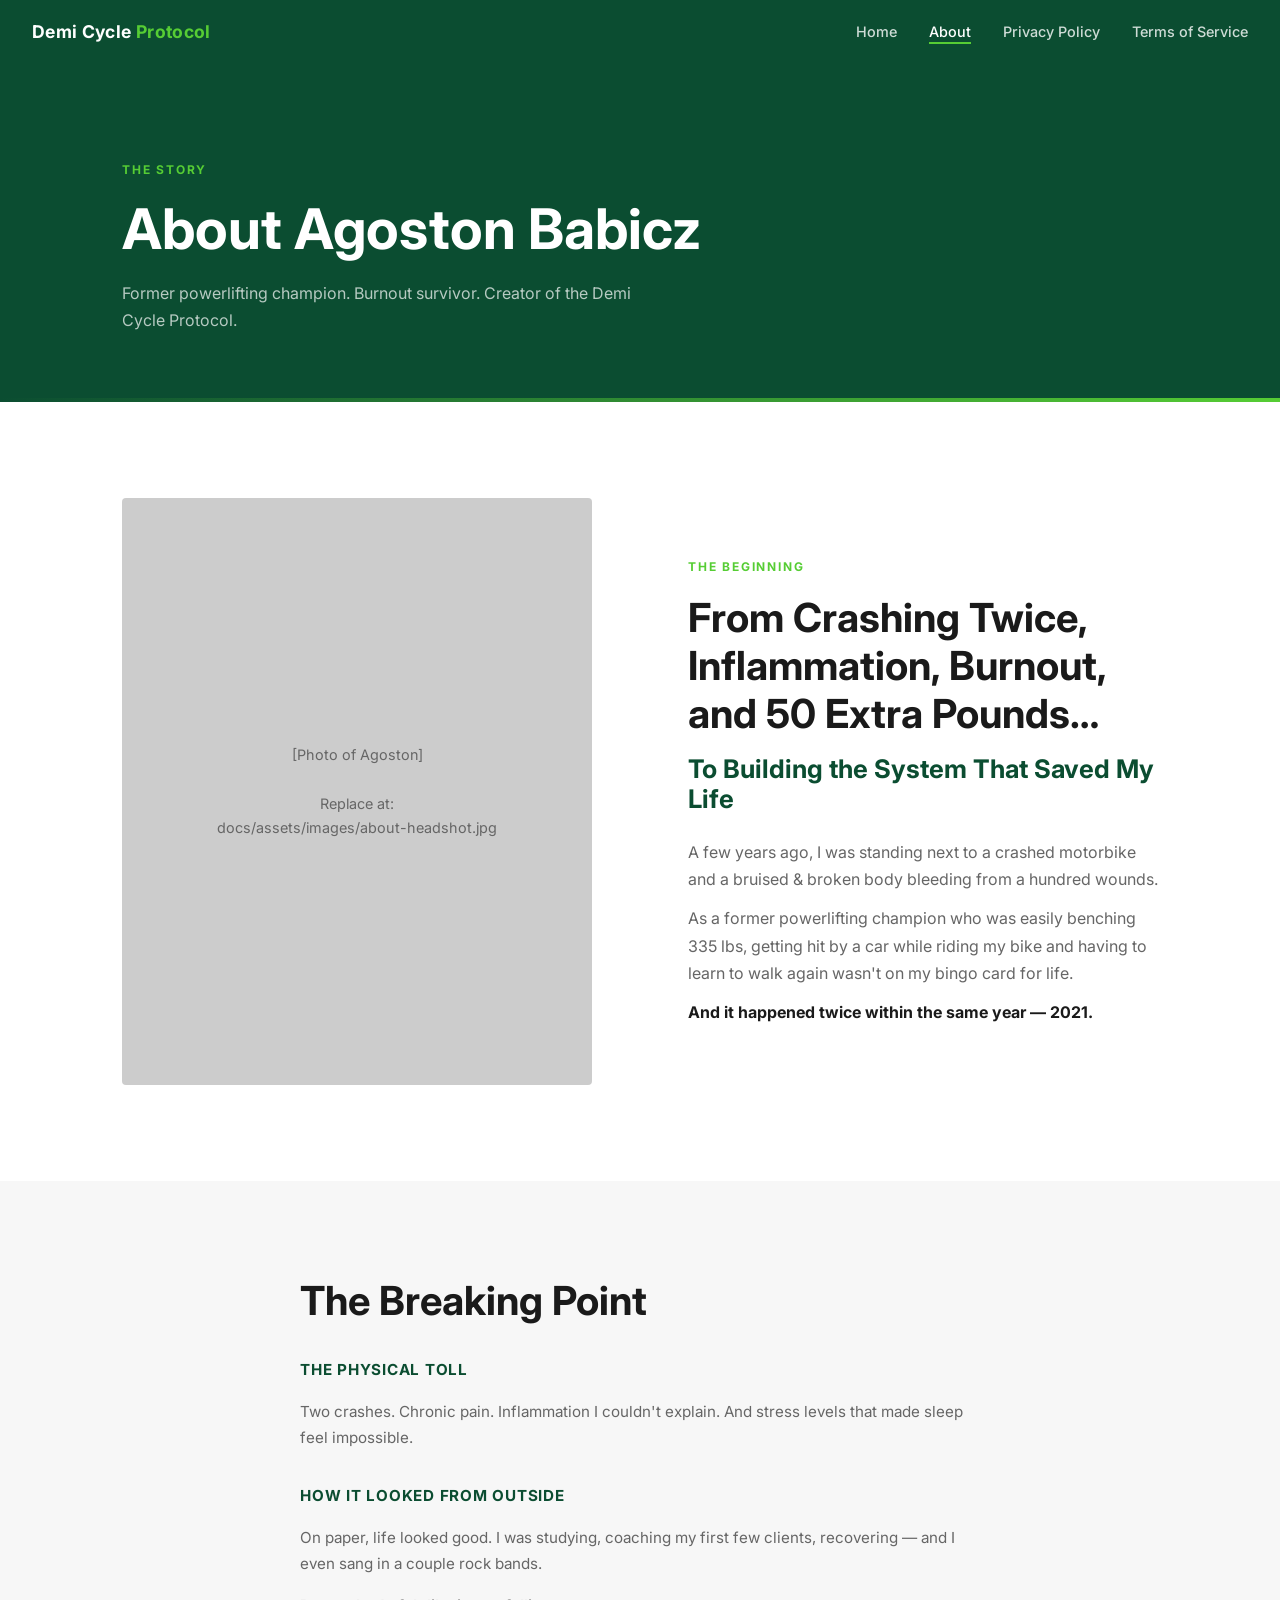
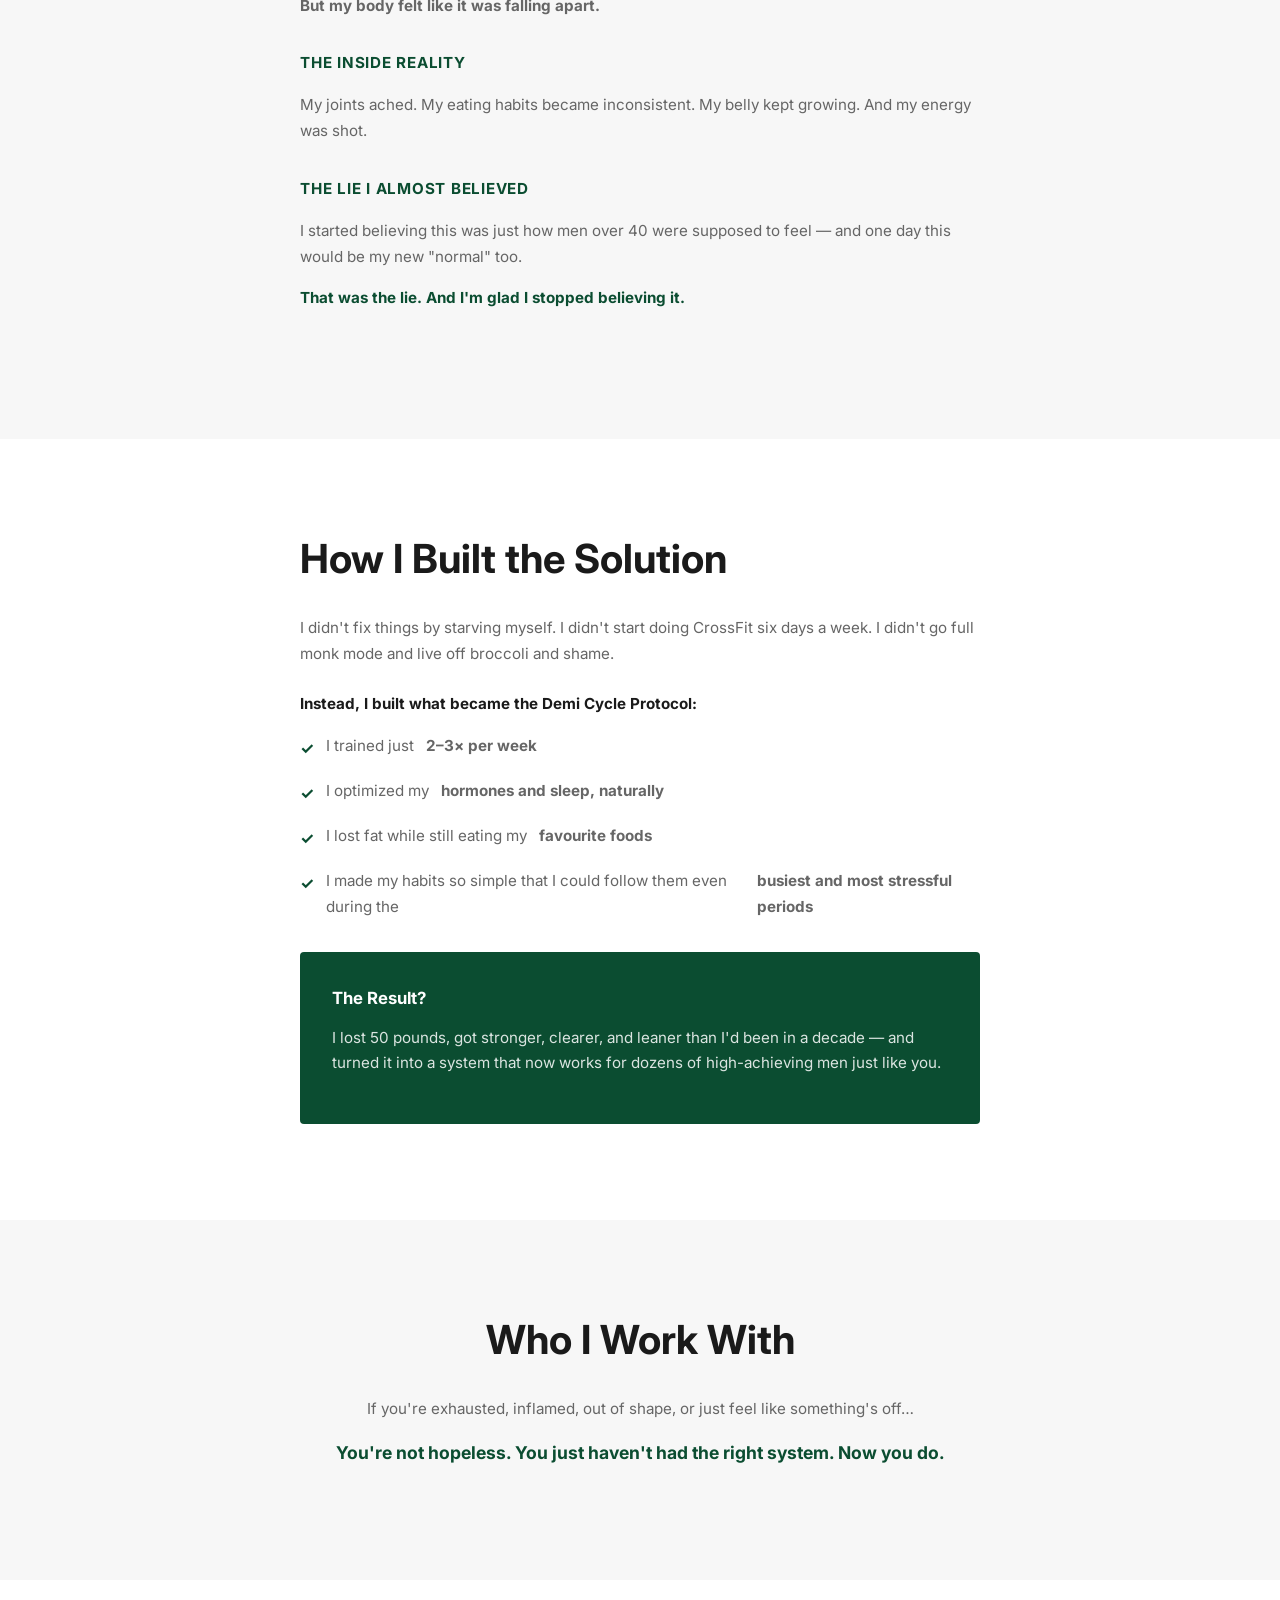
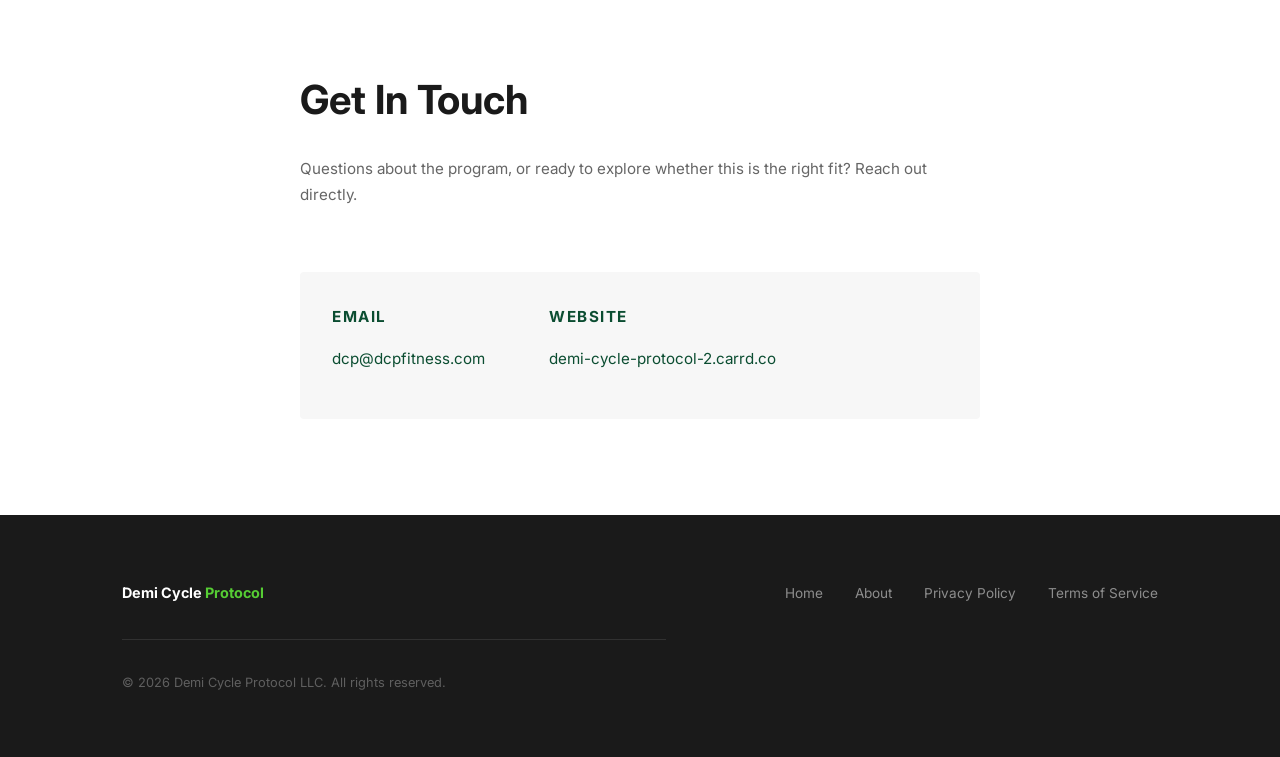
==== docs/about.html @ b1624ef6 "Initial commit: DCP website - 4 pages, assets, two-tone minimalist design - index.html: Full landing" ====
<!DOCTYPE html>
<html lang="en">
<head>
  <meta charset="UTF-8">
  <meta name="viewport" content="width=device-width, initial-scale=1.0">
  <title>About — Demi Cycle Protocol</title>
  <meta name="description" content="Learn about Agoston Babicz and how the Demi Cycle Protocol was built from personal struggle, real transformation, and decades of coaching high-achieving men.">
  <link rel="preconnect" href="https://fonts.googleapis.com">
  <link href="https://fonts.googleapis.com/css2?family=Inter:wght@400;500;600;700;800&display=swap" rel="stylesheet">
  <link rel="stylesheet" href="css/style.css">
</head>
<body>

  <!-- Navigation -->
  <nav class="nav">
    <a href="index.html" class="nav__logo">Demi Cycle <span>Protocol</span></a>
    <ul class="nav__links">
      <li><a href="index.html">Home</a></li>
      <li><a href="about.html" class="active">About</a></li>
      <li><a href="privacy.html">Privacy Policy</a></li>
      <li><a href="terms.html">Terms of Service</a></li>
    </ul>
    <button class="nav__mobile-toggle" aria-label="Menu">☰</button>
  </nav>

  <!-- Page Header -->
  <div class="page-header">
    <div class="container">
      <p class="section-label" style="color: var(--green-bright);">The Story</p>
      <h1>About Agoston Babicz</h1>
      <p>Former powerlifting champion. Burnout survivor. Creator of the Demi Cycle Protocol.</p>
    </div>
  </div>

  <div class="divider-green-dark"></div>

  <!-- Hero Split -->
  <section class="section">
    <div class="container">
      <div class="about-hero">
        <div class="about-hero__image">
          <!-- TODO: Replace with actual headshot of Agoston Babicz -->
          <p style="text-align:center; padding: 2rem;">[Photo of Agoston]<br><br>Replace at:<br>docs/assets/images/about-headshot.jpg</p>
        </div>
        <div>
          <p class="section-label">The Beginning</p>
          <h2>From Crashing Twice, Inflammation, Burnout, and 50 Extra Pounds…</h2>
          <h3 style="color: var(--green-deep); margin-top: 1rem;">To Building the System That Saved My Life</h3>
          <p style="margin-top: 1.5rem;">A few years ago, I was standing next to a crashed motorbike and a bruised & broken body bleeding from a hundred wounds.</p>
          <p style="margin-top: 0.75rem;">As a former powerlifting champion who was easily benching 335 lbs, getting hit by a car while riding my bike and having to learn to walk again wasn't on my bingo card for life.</p>
          <p style="margin-top: 0.75rem; font-weight: 700; color: var(--text);"><strong>And it happened twice within the same year — 2021.</strong></p>
        </div>
      </div>
    </div>
  </section>

  <!-- The Struggle -->
  <section class="section section--light">
    <div class="container">
      <div class="story-section">
        <h2>The Breaking Point</h2>

        <div class="story-block">
          <p class="story-block__title">The Physical Toll</p>
          <p>Two crashes. Chronic pain. Inflammation I couldn't explain. And stress levels that made sleep feel impossible.</p>
        </div>

        <div class="story-block">
          <p class="story-block__title">How It Looked From Outside</p>
          <p>On paper, life looked good. I was studying, coaching my first few clients, recovering — and I even sang in a couple rock bands.</p>
          <p style="margin-top: 0.5rem;"><strong>But my body felt like it was falling apart.</strong></p>
        </div>

        <div class="story-block">
          <p class="story-block__title">The Inside Reality</p>
          <p>My joints ached. My eating habits became inconsistent. My belly kept growing. And my energy was shot.</p>
        </div>

        <div class="story-block">
          <p class="story-block__title">The Lie I Almost Believed</p>
          <p>I started believing this was just how men over 40 were supposed to feel — and one day this would be my new "normal" too.</p>
          <p style="margin-top: 0.5rem; color: var(--green-deep); font-weight: 700;"><strong>That was the lie. And I'm glad I stopped believing it.</strong></p>
        </div>
      </div>
    </div>
  </section>

  <!-- The Protocol -->
  <section class="section">
    <div class="container">
      <div class="story-section">
        <h2>How I Built the Solution</h2>
        <p>I didn't fix things by starving myself. I didn't start doing CrossFit six days a week. I didn't go full monk mode and live off broccoli and shame.</p>
        <p style="margin-top: 1.5rem; font-weight: 700; color: var(--text);"><strong>Instead, I built what became the Demi Cycle Protocol:</strong></p>
        <ul class="check-list" style="margin-top: 1rem; margin-bottom: 2rem;">
          <li><span class="check">✓</span> I trained just <strong>2–3× per week</strong></li>
          <li><span class="check">✓</span> I optimized my <strong>hormones and sleep, naturally</strong></li>
          <li><span class="check">✓</span> I lost fat while still eating my <strong>favourite foods</strong></li>
          <li><span class="check">✓</span> I made my habits so simple that I could follow them even during the <strong>busiest and most stressful periods</strong></li>
        </ul>

        <div style="padding: 2rem; background: var(--green-deep); border-radius: 4px; color: white;">
          <p style="font-size: 1.05rem; font-weight: 700; color: white; margin-bottom: 0.75rem;">The Result?</p>
          <p style="color: rgba(255,255,255,0.85);">I lost 50 pounds, got stronger, clearer, and leaner than I'd been in a decade — and turned it into a system that now works for dozens of high-achieving men just like you.</p>
        </div>
      </div>
    </div>
  </section>

  <!-- Who I Work With -->
  <section class="section section--light">
    <div class="container">
      <div class="story-section text-center">
        <h2>Who I Work With</h2>
        <p style="margin-top: 1rem; max-width: 55ch; margin-left: auto; margin-right: auto;">If you're exhausted, inflamed, out of shape, or just feel like something's off…</p>
        <p style="margin-top: 1rem; font-size: 1.1rem; font-weight: 700; color: var(--green-deep); max-width: none;">You're not hopeless. You just haven't had the right system. Now you do.</p>
      </div>
    </div>
  </section>

  <!-- Contact -->
  <section class="section">
    <div class="container">
      <div class="story-section">
        <h2>Get In Touch</h2>
        <p>Questions about the program, or ready to explore whether this is the right fit? Reach out directly.</p>
        <div class="contact-strip">
          <div class="contact-strip__item">
            <p class="contact-strip__label">Email</p>
            <p class="contact-strip__value"><a href="mailto:dcp@dcpfitness.com">dcp@dcpfitness.com</a></p>
          </div>
          <div class="contact-strip__item">
            <p class="contact-strip__label">Website</p>
            <p class="contact-strip__value"><a href="https://demi-cycle-protocol-2.carrd.co">demi-cycle-protocol-2.carrd.co</a></p>
          </div>
        </div>
      </div>
    </div>
  </section>

  <!-- Footer -->
  <footer class="footer">
    <div class="container">
      <div class="footer__inner">
        <p class="footer__brand">Demi Cycle <span>Protocol</span></p>
        <ul class="footer__links">
          <li><a href="index.html">Home</a></li>
          <li><a href="about.html">About</a></li>
          <li><a href="privacy.html">Privacy Policy</a></li>
          <li><a href="terms.html">Terms of Service</a></li>
        </ul>
      </div>
      <p class="footer__copy">&copy; 2026 Demi Cycle Protocol LLC. All rights reserved.</p>
    </div>
  </footer>

</body>
</html>
---- docs/css/style.css ----
/* ============================================
   DCP Website — Two-Tone Minimalist Stylesheet
   ============================================ */

/* --- Reset & Base --- */
*, *::before, *::after {
  box-sizing: border-box;
  margin: 0;
  padding: 0;
}

:root {
  /* Two-tone palette */
  --green-deep:   #0B4D31;
  --green-bright: #56CD34;
  --green-light:  #e8f5e9;
  --black:        #0F0F0F;
  --dark:         #1A1A1A;
  --white:        #FFFFFF;
  --off-white:    #F7F7F7;
  --gray-100:     #F0F0F0;
  --gray-300:     #CCCCCC;
  --gray-500:     #888888;
  --gray-700:     #444444;
  --text:         #1A1A1A;
  --text-muted:   #666666;

  /* Spacing */
  --space-xs:  0.5rem;
  --space-sm:  1rem;
  --space-md:  2rem;
  --space-lg:  4rem;
  --space-xl:  6rem;

  /* Typography */
  --font-heading: 'Inter', -apple-system, BlinkMacSystemFont, sans-serif;
  --font-body:   'Inter', -apple-system, BlinkMacSystemFont, sans-serif;
  --line-height: 1.7;
}

html {
  scroll-behavior: smooth;
  font-size: 16px;
}

body {
  font-family: var(--font-body);
  line-height: var(--line-height);
  color: var(--text);
  background-color: var(--white);
  -webkit-font-smoothing: antialiased;
}

img {
  max-width: 100%;
  display: block;
}

/* --- Navigation --- */
.nav {
  position: sticky;
  top: 0;
  z-index: 100;
  background: var(--green-deep);
  padding: 0 var(--space-md);
  display: flex;
  align-items: center;
  justify-content: space-between;
  height: 64px;
}

.nav__logo {
  color: var(--white);
  font-size: 1.1rem;
  font-weight: 700;
  letter-spacing: 0.02em;
  text-decoration: none;
}

.nav__logo span {
  color: var(--green-bright);
}

.nav__links {
  display: flex;
  gap: var(--space-md);
  list-style: none;
}

.nav__links a {
  color: rgba(255,255,255,0.8);
  text-decoration: none;
  font-size: 0.9rem;
  font-weight: 500;
  transition: color 0.2s;
}

.nav__links a:hover,
.nav__links a.active {
  color: var(--white);
}

.nav__links a.active {
  border-bottom: 2px solid var(--green-bright);
  padding-bottom: 2px;
}

.nav__mobile-toggle {
  display: none;
  background: none;
  border: none;
  color: white;
  font-size: 1.5rem;
  cursor: pointer;
}

/* --- Typography --- */
h1, h2, h3, h4 {
  font-family: var(--font-heading);
  line-height: 1.2;
  font-weight: 700;
}

h1 { font-size: clamp(2rem, 5vw, 3.5rem); }
h2 { font-size: clamp(1.6rem, 4vw, 2.5rem); }
h3 { font-size: clamp(1.2rem, 3vw, 1.6rem); }
h4 { font-size: 1.1rem; }

p {
  color: var(--text-muted);
  max-width: 68ch;
}

.section-label {
  font-size: 0.75rem;
  font-weight: 700;
  letter-spacing: 0.15em;
  text-transform: uppercase;
  color: var(--green-bright);
  margin-bottom: var(--space-sm);
}

/* --- Layout --- */
.container {
  max-width: 1100px;
  margin: 0 auto;
  padding: 0 var(--space-md);
}

.section {
  padding: var(--space-xl) 0;
}

.section--dark {
  background: var(--dark);
  color: var(--white);
}

.section--dark h1,
.section--dark h2,
.section--dark h3,
.section--dark h4 {
  color: var(--white);
}

.section--dark p {
  color: rgba(255,255,255,0.7);
}

.section--green {
  background: var(--green-deep);
  color: var(--white);
}

.section--green h1,
.section--green h2,
.section--green h3,
.section--green h4 {
  color: var(--white);
}

.section--green p {
  color: rgba(255,255,255,0.8);
}

.section--light {
  background: var(--off-white);
}

/* --- Hero --- */
.hero {
  min-height: calc(100vh - 64px);
  display: flex;
  align-items: center;
  background: var(--green-deep);
  color: var(--white);
  position: relative;
  overflow: hidden;
}

.hero::after {
  content: '';
  position: absolute;
  top: 0; right: 0;
  width: 50%;
  height: 100%;
  background: var(--black);
  opacity: 0.15;
  pointer-events: none;
}

.hero__content {
  position: relative;
  z-index: 1;
  max-width: 700px;
}

.hero__label {
  font-size: 0.8rem;
  font-weight: 700;
  letter-spacing: 0.15em;
  text-transform: uppercase;
  color: var(--green-bright);
  margin-bottom: var(--space-sm);
}

.hero h1 {
  color: var(--white);
  margin-bottom: var(--space-md);
}

.hero__subtitle {
  font-size: clamp(1.1rem, 2.5vw, 1.4rem);
  color: rgba(255,255,255,0.85);
  margin-bottom: var(--space-lg);
  max-width: 60ch;
}

.hero__stats {
  display: flex;
  gap: var(--space-lg);
  flex-wrap: wrap;
}

.hero__stat {
  display: flex;
  flex-direction: column;
}

.hero__stat-number {
  font-size: 2rem;
  font-weight: 800;
  color: var(--green-bright);
  line-height: 1;
}

.hero__stat-label {
  font-size: 0.85rem;
  color: rgba(255,255,255,0.7);
  margin-top: 0.25rem;
}

/* --- Pain Points --- */
.pain-grid {
  display: grid;
  grid-template-columns: repeat(auto-fit, minmax(280px, 1fr));
  gap: var(--space-md);
  margin-top: var(--space-lg);
}

.pain-card {
  padding: var(--space-md);
  border: 1px solid var(--gray-300);
  border-radius: 4px;
}

.pain-card__icon {
  font-size: 1.8rem;
  margin-bottom: var(--space-sm);
}

.pain-card__title {
  font-size: 0.85rem;
  font-weight: 700;
  letter-spacing: 0.05em;
  text-transform: uppercase;
  color: var(--green-deep);
  margin-bottom: var(--space-xs);
}

.pain-card__text {
  font-size: 0.95rem;
  color: var(--text-muted);
  max-width: none;
}

/* --- Honest Section --- */
.honest-block {
  max-width: 650px;
}

.honest-block h2 {
  margin-bottom: var(--space-md);
}

.honest-list {
  list-style: none;
  margin-top: var(--space-md);
  display: flex;
  flex-direction: column;
  gap: var(--space-sm);
}

.honest-list li {
  display: flex;
  align-items: flex-start;
  gap: 0.75rem;
  color: var(--text-muted);
  font-size: 0.95rem;
}

.honest-list li::before {
  content: '—';
  color: var(--green-deep);
  font-weight: 700;
  flex-shrink: 0;
}

/* --- Results --- */
.results-intro {
  font-size: 1.1rem;
  color: var(--text-muted);
  max-width: 55ch;
  margin-bottom: var(--space-lg);
}

.results-grid {
  display: grid;
  grid-template-columns: repeat(auto-fill, minmax(300px, 1fr));
  gap: var(--space-md);
}

.result-card {
  background: var(--white);
  border: 1px solid var(--gray-300);
  border-radius: 4px;
  padding: var(--space-md);
}

.result-card__name {
  font-size: 1rem;
  font-weight: 700;
  color: var(--green-deep);
  margin-bottom: 0.25rem;
}

.result-card__role {
  font-size: 0.8rem;
  color: var(--gray-500);
  margin-bottom: var(--space-sm);
}

.result-card__text {
  font-size: 0.9rem;
  color: var(--text-muted);
  max-width: none;
}

.result-card__text strong {
  color: var(--text);
  font-weight: 600;
}

/* --- Comparison Table --- */
.table-wrapper {
  overflow-x: auto;
  margin-top: var(--space-lg);
}

table {
  width: 100%;
  border-collapse: collapse;
  min-width: 560px;
}

th, td {
  padding: 0.85rem 1rem;
  text-align: left;
  border-bottom: 1px solid var(--gray-300);
  font-size: 0.9rem;
}

th {
  font-weight: 700;
  color: var(--white);
  background: var(--green-deep);
}

th:not(:first-child) {
  text-align: center;
}

td:not(:first-child) {
  text-align: center;
  color: var(--text-muted);
}

tr:nth-child(even) td {
  background: var(--gray-100);
}

.check { color: var(--green-deep); font-weight: 700; font-size: 1rem; }
.partial { color: var(--gray-500); font-size: 0.9rem; }

/* --- Pricing Table --- */
.pricing-grid {
  display: grid;
  grid-template-columns: repeat(auto-fill, minmax(280px, 1fr));
  gap: var(--space-md);
  margin-top: var(--space-lg);
}

.pricing-item {
  padding: var(--space-md);
  border: 1px solid rgba(255,255,255,0.2);
  border-radius: 4px;
}

.pricing-item__name {
  font-size: 0.75rem;
  font-weight: 700;
  letter-spacing: 0.1em;
  text-transform: uppercase;
  color: var(--green-bright);
  margin-bottom: 0.25rem;
}

.pricing-item__title {
  font-size: 1rem;
  font-weight: 700;
  color: var(--white);
  margin-bottom: var(--space-xs);
}

.pricing-item__value {
  font-size: 1.4rem;
  font-weight: 800;
  color: var(--white);
  margin-bottom: var(--space-sm);
}

.pricing-item__desc {
  font-size: 0.85rem;
  color: rgba(255,255,255,0.65);
  max-width: none;
}

.pricing-total {
  margin-top: var(--space-lg);
  padding-top: var(--space-md);
  border-top: 1px solid rgba(255,255,255,0.2);
  font-size: 1rem;
  color: rgba(255,255,255,0.7);
}

.pricing-total strong {
  color: var(--white);
  font-size: 1.3rem;
}

/* --- Pillars --- */
.pillars-grid {
  display: grid;
  grid-template-columns: repeat(auto-fit, minmax(280px, 1fr));
  gap: var(--space-md);
  margin-top: var(--space-lg);
}

.pillar-card {
  padding: var(--space-md);
  border: 1px solid var(--gray-300);
  border-radius: 4px;
  background: var(--white);
}

.pillar-card__num {
  font-size: 2.5rem;
  font-weight: 800;
  color: var(--green-deep);
  line-height: 1;
  margin-bottom: var(--space-sm);
}

.pillar-card h3 {
  margin-bottom: var(--space-sm);
}

.pillar-card p {
  font-size: 0.9rem;
  max-width: none;
}

.pillar-card ul {
  list-style: none;
  margin-top: var(--space-sm);
  display: flex;
  flex-direction: column;
  gap: 0.5rem;
}

.pillar-card ul li {
  font-size: 0.88rem;
  color: var(--text-muted);
  padding-left: 1.2rem;
  position: relative;
}

.pillar-card ul li::before {
  content: '✓';
  position: absolute;
  left: 0;
  color: var(--green-deep);
  font-weight: 700;
}

/* --- Journey Steps --- */
.steps {
  display: flex;
  flex-direction: column;
  gap: var(--space-md);
  margin-top: var(--space-lg);
}

.step {
  display: grid;
  grid-template-columns: 80px 1fr;
  gap: var(--space-md);
  align-items: start;
  padding-bottom: var(--space-md);
  border-bottom: 1px solid var(--gray-300);
}

.step:last-child {
  border-bottom: none;
}

.step__num {
  font-size: 2rem;
  font-weight: 800;
  color: var(--green-deep);
  line-height: 1;
}

.step__title {
  font-size: 1.05rem;
  font-weight: 700;
  color: var(--text);
  margin-bottom: 0.25rem;
}

.step__desc {
  font-size: 0.9rem;
  color: var(--text-muted);
  max-width: none;
}

/* --- Who This Is For --- */
.split-grid {
  display: grid;
  grid-template-columns: 1fr 1fr;
  gap: var(--space-lg);
  margin-top: var(--space-lg);
}

.check-list {
  list-style: none;
  display: flex;
  flex-direction: column;
  gap: var(--space-sm);
}

.check-list li {
  display: flex;
  align-items: flex-start;
  gap: 0.75rem;
  color: var(--text-muted);
  font-size: 0.95rem;
}

.check-list li .check {
  color: var(--green-deep);
  font-size: 1rem;
  flex-shrink: 0;
  margin-top: 2px;
}

.check-list li .x {
  color: #CC3333;
  font-size: 1rem;
  flex-shrink: 0;
  margin-top: 2px;
}

.split-section h3 {
  margin-bottom: var(--space-sm);
}

/* --- Objections --- */
.objection {
  margin-bottom: var(--space-lg);
}

.objection__q {
  font-size: 1rem;
  font-weight: 700;
  color: var(--white);
  margin-bottom: var(--space-xs);
  font-style: italic;
}

.objection__a {
  font-size: 0.9rem;
  color: rgba(255,255,255,0.75);
  max-width: 60ch;
}

/* --- FAQ --- */
.faq-list {
  display: flex;
  flex-direction: column;
  gap: var(--space-md);
  margin-top: var(--space-lg);
}

.faq-item {
  border-bottom: 1px solid var(--gray-300);
  padding-bottom: var(--space-md);
}

.faq-item__q {
  font-size: 1rem;
  font-weight: 700;
  color: var(--text);
  margin-bottom: var(--space-xs);
}

.faq-item__a {
  font-size: 0.9rem;
  color: var(--text-muted);
  max-width: none;
}

/* --- Page Header (inner pages) --- */
.page-header {
  background: var(--green-deep);
  color: var(--white);
  padding: var(--space-xl) 0 var(--space-lg);
}

.page-header h1 {
  color: var(--white);
  margin-bottom: var(--space-sm);
}

.page-header p {
  color: rgba(255,255,255,0.7);
  max-width: 55ch;
}

/* --- Legal Content --- */
.legal-content {
  max-width: 72ch;
  margin: 0 auto;
}

.legal-content h2 {
  font-size: 1.3rem;
  color: var(--text);
  margin-top: var(--space-lg);
  margin-bottom: var(--space-sm);
  padding-top: var(--space-md);
  border-top: 1px solid var(--gray-300);
}

.legal-content h3 {
  font-size: 1.05rem;
  color: var(--text);
  margin-top: var(--space-md);
  margin-bottom: var(--space-xs);
}

.legal-content p {
  font-size: 0.9rem;
  color: var(--text-muted);
  max-width: none;
  margin-bottom: var(--space-sm);
}

.legal-content ul {
  list-style: disc;
  padding-left: 1.5rem;
  margin-bottom: var(--space-sm);
}

.legal-content ul li {
  font-size: 0.9rem;
  color: var(--text-muted);
  margin-bottom: 0.35rem;
}

.legal-content ul ul {
  margin-top: 0.35rem;
}

/* --- About Page --- */
.about-hero {
  display: grid;
  grid-template-columns: 1fr 1fr;
  gap: var(--space-xl);
  align-items: center;
}

.about-hero__image {
  background: var(--gray-300);
  aspect-ratio: 4/5;
  border-radius: 4px;
  display: flex;
  align-items: center;
  justify-content: center;
  color: var(--gray-500);
  font-size: 0.9rem;
  overflow: hidden;
}

.about-hero__image img {
  width: 100%;
  height: 100%;
  object-fit: cover;
}

.story-section {
  max-width: 68ch;
  margin: 0 auto;
}

.story-section h2 {
  margin-bottom: var(--space-md);
}

.story-section p {
  font-size: 0.95rem;
  margin-bottom: var(--space-sm);
  max-width: none;
}

.story-block {
  margin-bottom: var(--space-md);
}

.story-block__title {
  font-weight: 700;
  color: var(--green-deep);
  font-size: 0.85rem;
  letter-spacing: 0.05em;
  text-transform: uppercase;
  margin-bottom: var(--space-xs);
}

/* --- Contact Info --- */
.contact-strip {
  background: var(--off-white);
  padding: var(--space-md);
  border-radius: 4px;
  display: flex;
  gap: var(--space-lg);
  flex-wrap: wrap;
  margin-top: var(--space-lg);
}

.contact-strip__item {
  display: flex;
  flex-direction: column;
}

.contact-strip__label {
  font-size: 0.75rem;
  font-weight: 700;
  letter-spacing: 0.1em;
  text-transform: uppercase;
  color: var(--green-deep);
  margin-bottom: 0.25rem;
}

.contact-strip__value {
  font-size: 0.95rem;
  color: var(--text);
}

.contact-strip__value a {
  color: var(--green-deep);
  text-decoration: none;
}

.contact-strip__value a:hover {
  text-decoration: underline;
}

/* --- Footer --- */
.footer {
  background: var(--dark);
  color: rgba(255,255,255,0.5);
  padding: var(--space-lg) 0;
}

.footer__inner {
  display: flex;
  justify-content: space-between;
  align-items: center;
  flex-wrap: wrap;
  gap: var(--space-md);
}

.footer__brand {
  font-size: 0.9rem;
  font-weight: 700;
  color: var(--white);
}

.footer__brand span {
  color: var(--green-bright);
}

.footer__links {
  display: flex;
  gap: var(--space-md);
  list-style: none;
}

.footer__links a {
  color: rgba(255,255,255,0.5);
  text-decoration: none;
  font-size: 0.85rem;
  transition: color 0.2s;
}

.footer__links a:hover {
  color: var(--white);
}

.footer__copy {
  width: 100%;
  font-size: 0.8rem;
  color: rgba(255,255,255,0.3);
  margin-top: var(--space-md);
  padding-top: var(--space-md);
  border-top: 1px solid rgba(255,255,255,0.1);
}

/* --- Two-tone divider --- */
.divider-green-dark {
  height: 4px;
  background: linear-gradient(to right, var(--green-deep), var(--green-bright));
}

/* --- Utility --- */
.text-center { text-align: center; }
.mt-sm { margin-top: var(--space-sm); }
.mt-md { margin-top: var(--space-md); }
.mt-lg { margin-top: var(--space-lg); }
.mb-sm { margin-bottom: var(--space-sm); }
.mb-md { margin-bottom: var(--space-md); }
.mb-lg { margin-bottom: var(--space-lg); }

/* --- Responsive --- */
@media (max-width: 768px) {
  .nav__links {
    display: none;
  }

  .nav__mobile-toggle {
    display: block;
  }

  .hero {
    min-height: auto;
    padding: var(--space-xl) 0;
  }

  .hero__stats {
    gap: var(--space-md);
  }

  .split-grid,
  .about-hero {
    grid-template-columns: 1fr;
  }

  .footer__inner {
    flex-direction: column;
    align-items: flex-start;
  }
}
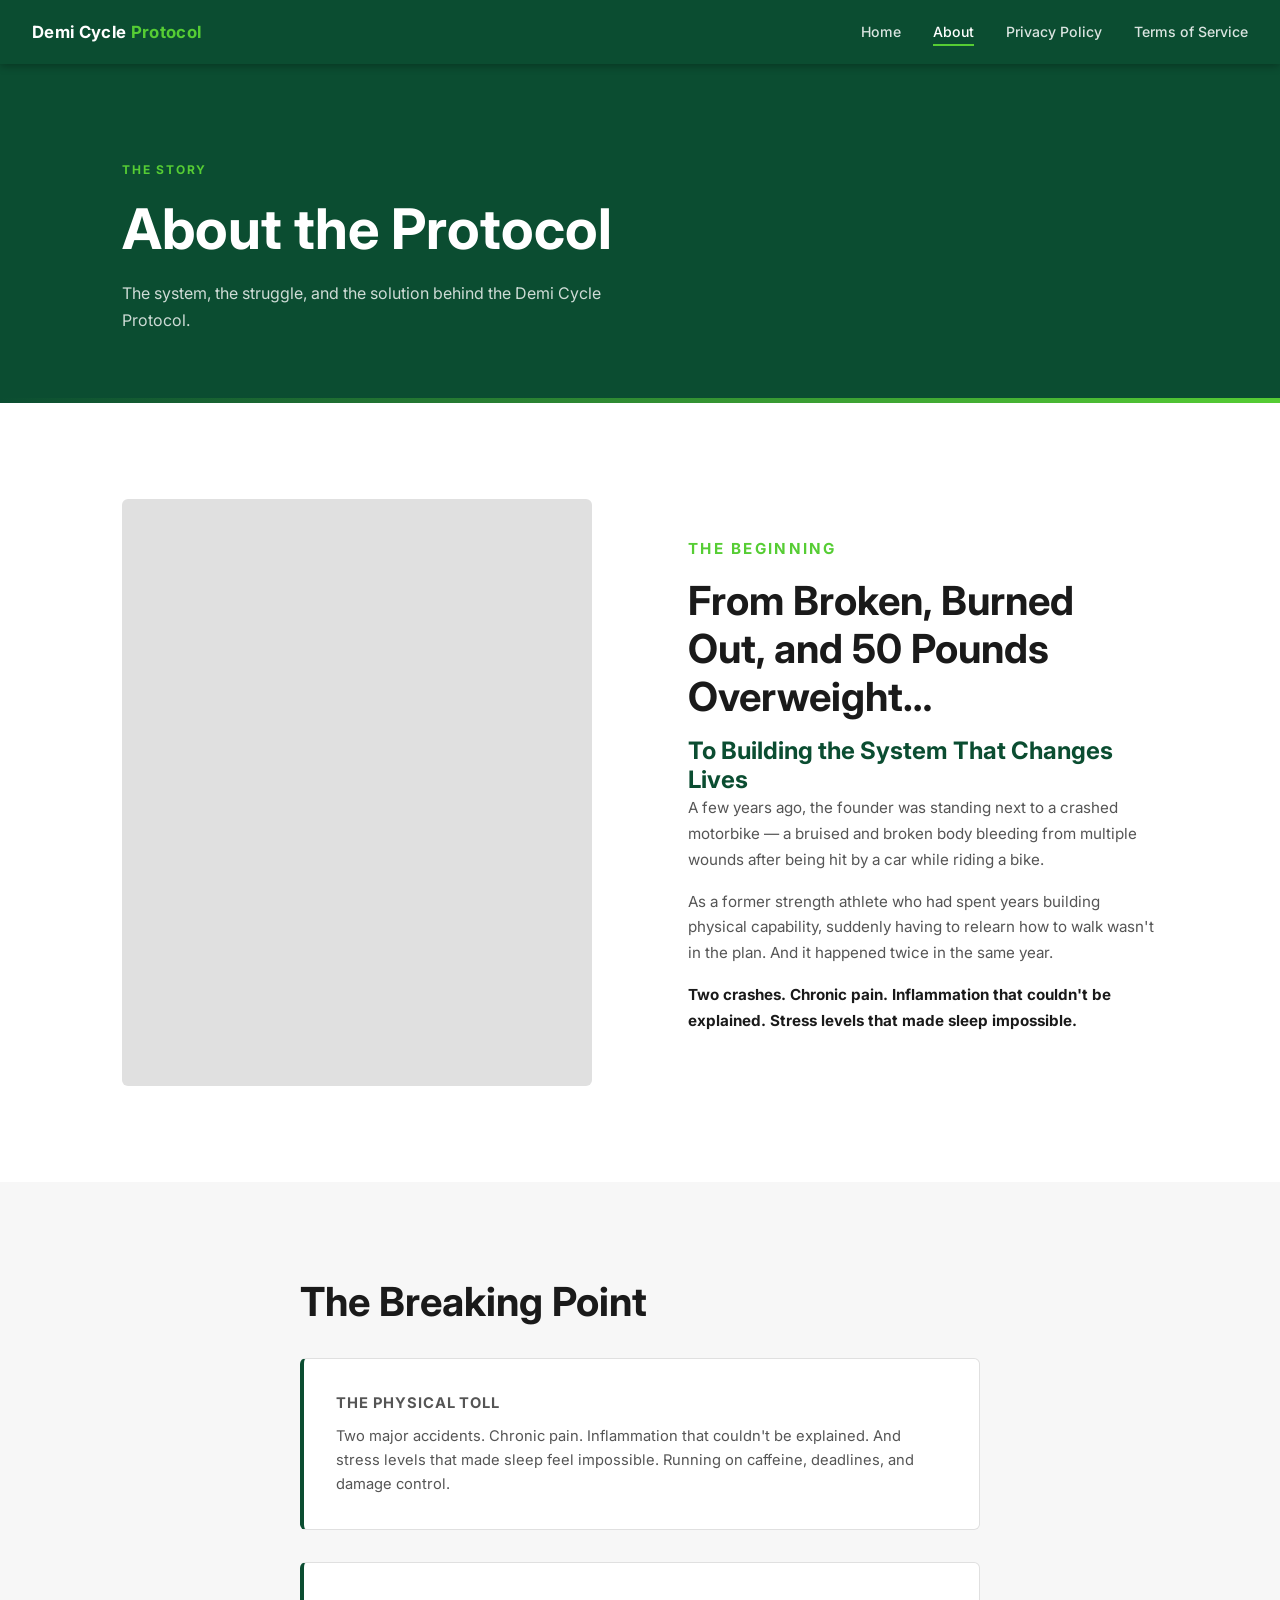
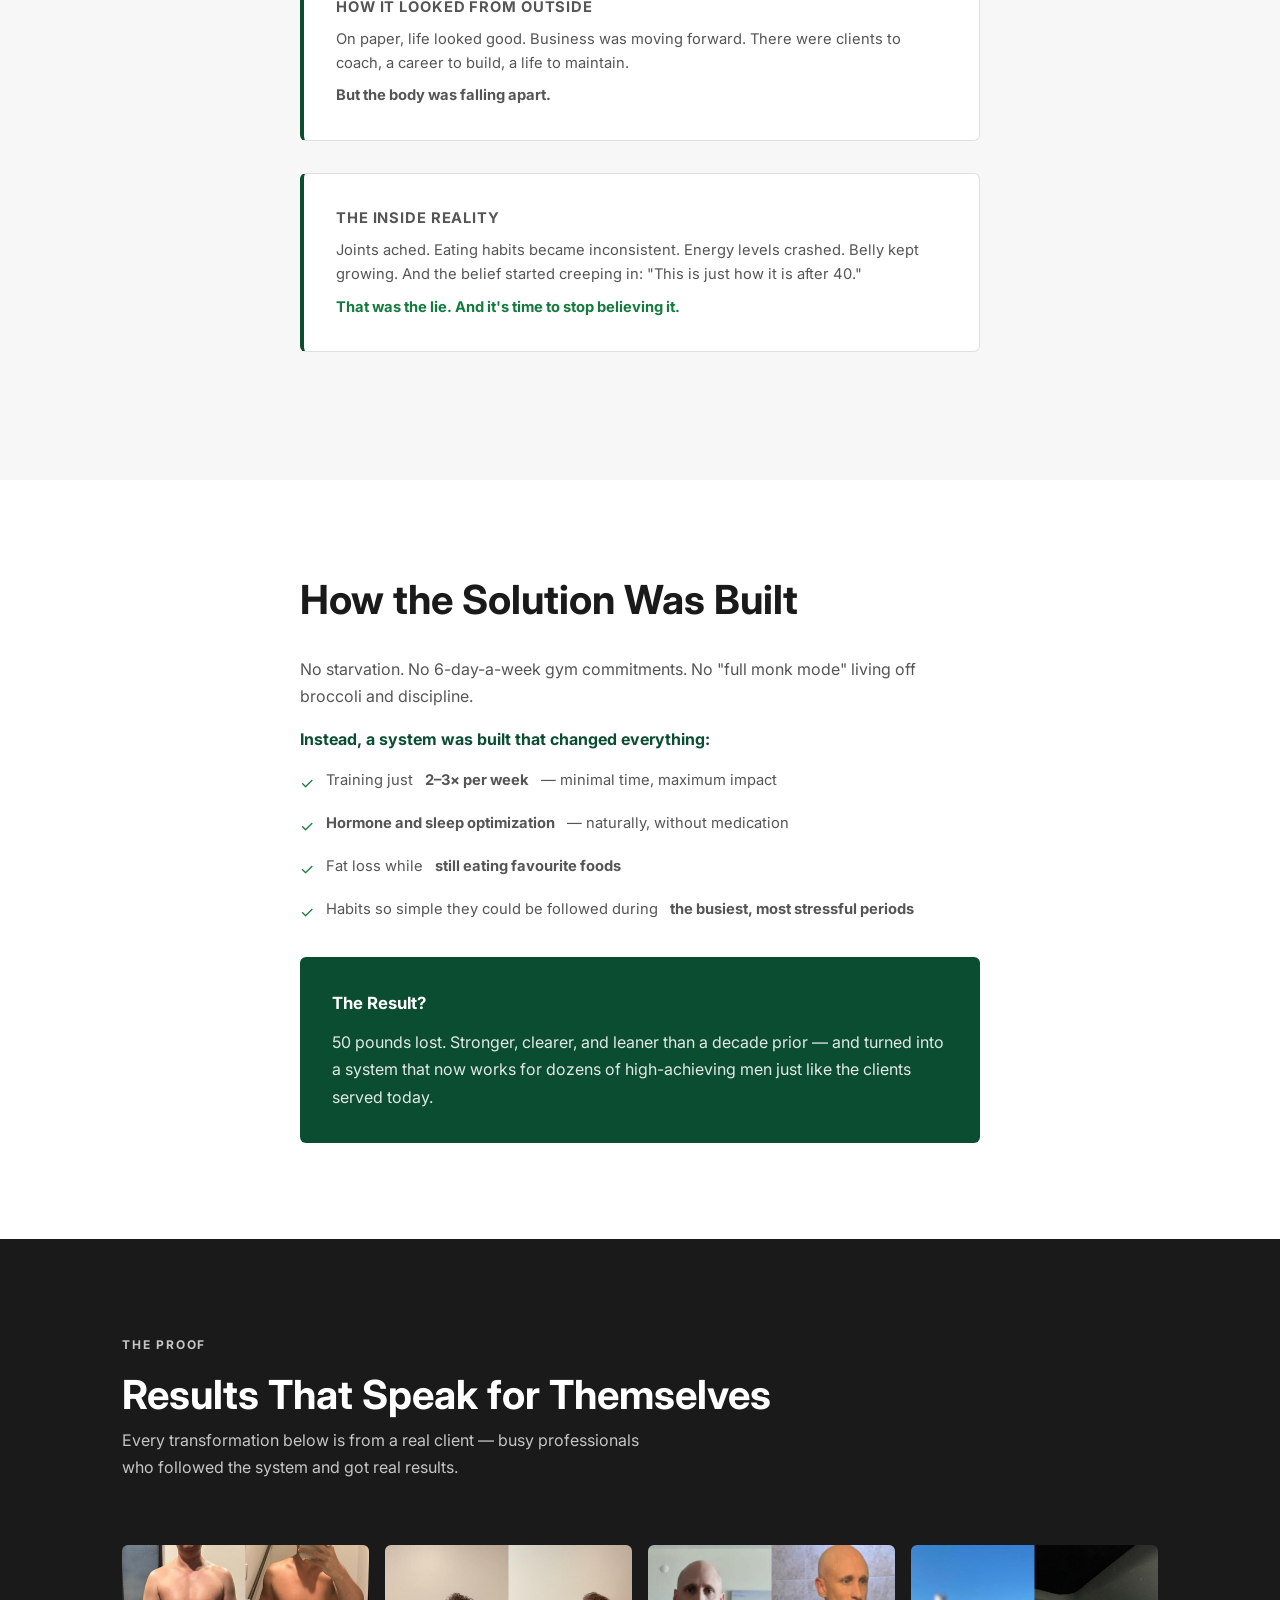
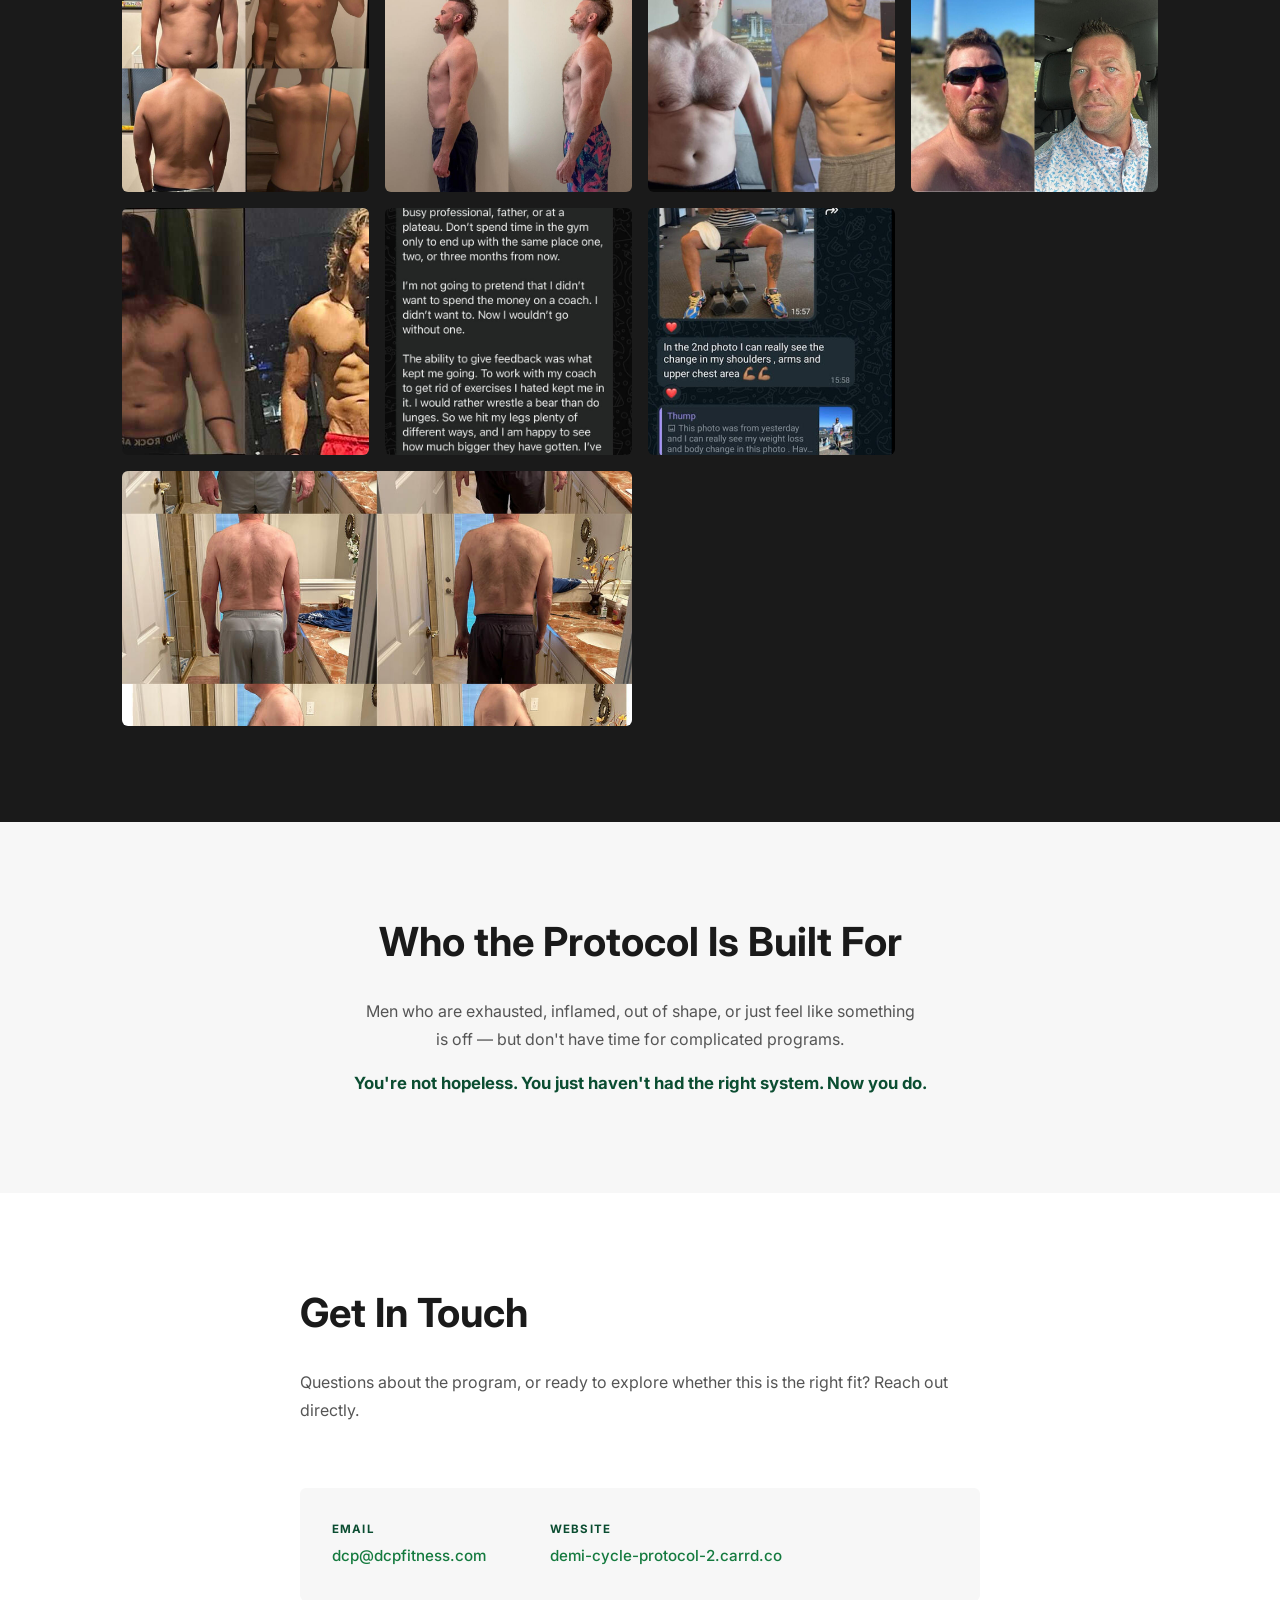
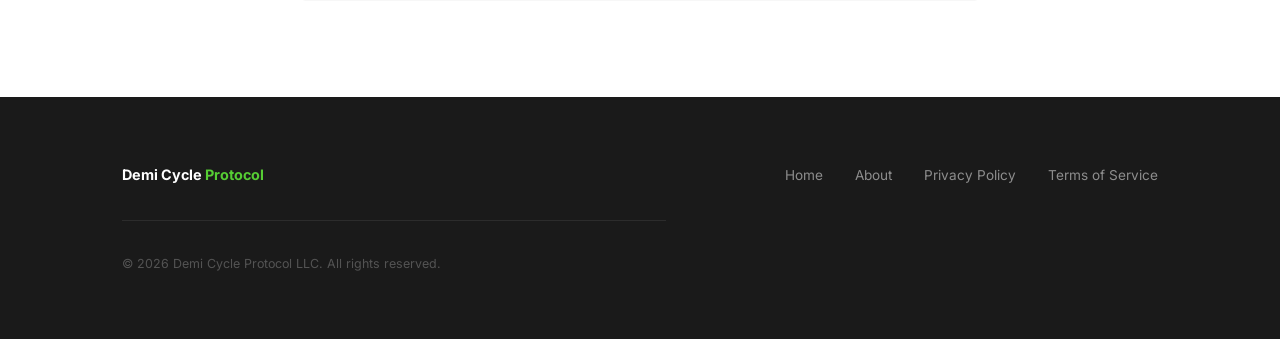
==== commit 2d5dd360: "v2: All assets embedded, no personal names, fixed contrast, video backgrounds - index.html: Video he" ====
--- a/docs/about.html
+++ b/docs/about.html
@@ -4,7 +4,7 @@
   <meta charset="UTF-8">
   <meta name="viewport" content="width=device-width, initial-scale=1.0">
   <title>About — Demi Cycle Protocol</title>
-  <meta name="description" content="Learn about Agoston Babicz and how the Demi Cycle Protocol was built from personal struggle, real transformation, and decades of coaching high-achieving men.">
+  <meta name="description" content="Learn about the Demi Cycle Protocol — the coaching system built for high-achieving men who want to transform their health without burning down their lives.">
   <link rel="preconnect" href="https://fonts.googleapis.com">
   <link href="https://fonts.googleapis.com/css2?family=Inter:wght@400;500;600;700;800&display=swap" rel="stylesheet">
   <link rel="stylesheet" href="css/style.css">
@@ -27,8 +27,8 @@
   <div class="page-header">
     <div class="container">
       <p class="section-label" style="color: var(--green-bright);">The Story</p>
-      <h1>About Agoston Babicz</h1>
-      <p>Former powerlifting champion. Burnout survivor. Creator of the Demi Cycle Protocol.</p>
+      <h1>About the Protocol</h1>
+      <p>The system, the struggle, and the solution behind the Demi Cycle Protocol.</p>
     </div>
   </div>
 
@@ -39,16 +39,17 @@
     <div class="container">
       <div class="about-hero">
         <div class="about-hero__image">
-          <!-- TODO: Replace with actual headshot of Agoston Babicz -->
-          <p style="text-align:center; padding: 2rem;">[Photo of Agoston]<br><br>Replace at:<br>docs/assets/images/about-headshot.jpg</p>
+          <video autoplay muted loop playsinline>
+            <source src="assets/videos/video02.mp4" type="video/mp4">
+          </video>
         </div>
-        <div>
+        <div class="about-hero__content">
           <p class="section-label">The Beginning</p>
-          <h2>From Crashing Twice, Inflammation, Burnout, and 50 Extra Pounds…</h2>
-          <h3 style="color: var(--green-deep); margin-top: 1rem;">To Building the System That Saved My Life</h3>
-          <p style="margin-top: 1.5rem;">A few years ago, I was standing next to a crashed motorbike and a bruised & broken body bleeding from a hundred wounds.</p>
-          <p style="margin-top: 0.75rem;">As a former powerlifting champion who was easily benching 335 lbs, getting hit by a car while riding my bike and having to learn to walk again wasn't on my bingo card for life.</p>
-          <p style="margin-top: 0.75rem; font-weight: 700; color: var(--text);"><strong>And it happened twice within the same year — 2021.</strong></p>
+          <h2>From Broken, Burned Out, and 50 Pounds Overweight…</h2>
+          <h3 style="color: var(--green-deep); margin-top: 0.75rem;">To Building the System That Changes Lives</h3>
+          <p>A few years ago, the founder was standing next to a crashed motorbike — a bruised and broken body bleeding from multiple wounds after being hit by a car while riding a bike.</p>
+          <p style="margin-top: 0.75rem;">As a former strength athlete who had spent years building physical capability, suddenly having to relearn how to walk wasn't in the plan. And it happened twice in the same year.</p>
+          <p style="margin-top: 0.75rem; font-weight: 700; color: var(--text);"><strong>Two crashes. Chronic pain. Inflammation that couldn't be explained. Stress levels that made sleep impossible.</strong></p>
         </div>
       </div>
     </div>
@@ -62,24 +63,19 @@
 
         <div class="story-block">
           <p class="story-block__title">The Physical Toll</p>
-          <p>Two crashes. Chronic pain. Inflammation I couldn't explain. And stress levels that made sleep feel impossible.</p>
+          <p>Two major accidents. Chronic pain. Inflammation that couldn't be explained. And stress levels that made sleep feel impossible. Running on caffeine, deadlines, and damage control.</p>
         </div>
 
         <div class="story-block">
           <p class="story-block__title">How It Looked From Outside</p>
-          <p>On paper, life looked good. I was studying, coaching my first few clients, recovering — and I even sang in a couple rock bands.</p>
-          <p style="margin-top: 0.5rem;"><strong>But my body felt like it was falling apart.</strong></p>
+          <p>On paper, life looked good. Business was moving forward. There were clients to coach, a career to build, a life to maintain.</p>
+          <p style="margin-top: 0.5rem;"><strong>But the body was falling apart.</strong></p>
         </div>
 
         <div class="story-block">
           <p class="story-block__title">The Inside Reality</p>
-          <p>My joints ached. My eating habits became inconsistent. My belly kept growing. And my energy was shot.</p>
-        </div>
-
-        <div class="story-block">
-          <p class="story-block__title">The Lie I Almost Believed</p>
-          <p>I started believing this was just how men over 40 were supposed to feel — and one day this would be my new "normal" too.</p>
-          <p style="margin-top: 0.5rem; color: var(--green-deep); font-weight: 700;"><strong>That was the lie. And I'm glad I stopped believing it.</strong></p>
+          <p>Joints ached. Eating habits became inconsistent. Energy levels crashed. Belly kept growing. And the belief started creeping in: "This is just how it is after 40."</p>
+          <p style="margin-top: 0.5rem; color: var(--green-mid); font-weight: 700;"><strong>That was the lie. And it's time to stop believing it.</strong></p>
         </div>
       </div>
     </div>
@@ -89,20 +85,40 @@
   <section class="section">
     <div class="container">
       <div class="story-section">
-        <h2>How I Built the Solution</h2>
-        <p>I didn't fix things by starving myself. I didn't start doing CrossFit six days a week. I didn't go full monk mode and live off broccoli and shame.</p>
-        <p style="margin-top: 1.5rem; font-weight: 700; color: var(--text);"><strong>Instead, I built what became the Demi Cycle Protocol:</strong></p>
+        <h2>How the Solution Was Built</h2>
+        <p>No starvation. No 6-day-a-week gym commitments. No "full monk mode" living off broccoli and discipline.</p>
+        <p style="margin-top: 1rem; font-weight: 700; color: var(--green-deep);"><strong>Instead, a system was built that changed everything:</strong></p>
         <ul class="check-list" style="margin-top: 1rem; margin-bottom: 2rem;">
-          <li><span class="check">✓</span> I trained just <strong>2–3× per week</strong></li>
-          <li><span class="check">✓</span> I optimized my <strong>hormones and sleep, naturally</strong></li>
-          <li><span class="check">✓</span> I lost fat while still eating my <strong>favourite foods</strong></li>
-          <li><span class="check">✓</span> I made my habits so simple that I could follow them even during the <strong>busiest and most stressful periods</strong></li>
+          <li><span class="icon-check">✓</span> Training just <strong>2–3× per week</strong> — minimal time, maximum impact</li>
+          <li><span class="icon-check">✓</span> <strong>Hormone and sleep optimization</strong> — naturally, without medication</li>
+          <li><span class="icon-check">✓</span> Fat loss while <strong>still eating favourite foods</strong></li>
+          <li><span class="icon-check">✓</span> Habits so simple they could be followed during <strong>the busiest, most stressful periods</strong></li>
         </ul>
 
-        <div style="padding: 2rem; background: var(--green-deep); border-radius: 4px; color: white;">
+        <div style="padding: 2rem; background: var(--green-deep); border-radius: 6px; color: white;">
           <p style="font-size: 1.05rem; font-weight: 700; color: white; margin-bottom: 0.75rem;">The Result?</p>
-          <p style="color: rgba(255,255,255,0.85);">I lost 50 pounds, got stronger, clearer, and leaner than I'd been in a decade — and turned it into a system that now works for dozens of high-achieving men just like you.</p>
+          <p style="color: rgba(255,255,255,0.88);">50 pounds lost. Stronger, clearer, and leaner than a decade prior — and turned into a system that now works for dozens of high-achieving men just like the clients served today.</p>
         </div>
+      </div>
+    </div>
+  </section>
+
+  <!-- Client Photos Strip -->
+  <section class="gallery-section">
+    <div class="container">
+      <p class="section-label">The Proof</p>
+      <h2>Results That Speak for Themselves</h2>
+      <p style="margin-top: 0.5rem; max-width: 55ch;">Every transformation below is from a real client — busy professionals who followed the system and got real results.</p>
+
+      <div class="gallery-grid">
+        <div class="gallery-item"><img src="assets/images/image06.jpg" alt="Client transformation"></div>
+        <div class="gallery-item"><img src="assets/images/gallery02/ea877425.jpg" alt="Client transformation"></div>
+        <div class="gallery-item"><img src="assets/images/image10.jpg" alt="Client transformation"></div>
+        <div class="gallery-item"><img src="assets/images/gallery03/ca880cd6.jpg" alt="Client transformation"></div>
+        <div class="gallery-item"><img src="assets/images/image17.jpg" alt="Client transformation"></div>
+        <div class="gallery-item"><img src="assets/images/gallery06/23aa0318.jpg" alt="Client transformation"></div>
+        <div class="gallery-item"><img src="assets/images/gallery05/22a14dd8.jpg" alt="Client transformation"></div>
+        <div class="gallery-item gallery-item--wide"><img src="assets/images/image09.jpg" alt="Client transformation"></div>
       </div>
     </div>
   </section>
@@ -111,9 +127,9 @@
   <section class="section section--light">
     <div class="container">
       <div class="story-section text-center">
-        <h2>Who I Work With</h2>
-        <p style="margin-top: 1rem; max-width: 55ch; margin-left: auto; margin-right: auto;">If you're exhausted, inflamed, out of shape, or just feel like something's off…</p>
-        <p style="margin-top: 1rem; font-size: 1.1rem; font-weight: 700; color: var(--green-deep); max-width: none;">You're not hopeless. You just haven't had the right system. Now you do.</p>
+        <h2>Who the Protocol Is Built For</h2>
+        <p style="margin-top: 1rem; max-width: 55ch; margin-left: auto; margin-right: auto;">Men who are exhausted, inflamed, out of shape, or just feel like something is off — but don't have time for complicated programs.</p>
+        <p style="margin-top: 1rem; font-size: 1.05rem; font-weight: 700; color: var(--green-deep);">You're not hopeless. You just haven't had the right system. Now you do.</p>
       </div>
     </div>
   </section>
--- a/docs/css/style.css
+++ b/docs/css/style.css
@@ -1,5 +1,6 @@
 /* ============================================
    DCP Website — Two-Tone Minimalist Stylesheet
+   v2 — Fixed contrast, all assets integrated
    ============================================ */
 
 /* --- Reset & Base --- */
@@ -12,18 +13,23 @@
 :root {
   /* Two-tone palette */
   --green-deep:   #0B4D31;
+  --green-mid:    #147a3e;
   --green-bright: #56CD34;
-  --green-light:  #e8f5e9;
+  --green-light:  #C8F0C8;
   --black:        #0F0F0F;
   --dark:         #1A1A1A;
+  --dark-card:    #242424;
   --white:        #FFFFFF;
   --off-white:    #F7F7F7;
+  --gray-50:      #FAFAFA;
   --gray-100:     #F0F0F0;
+  --gray-200:     #E0E0E0;
   --gray-300:     #CCCCCC;
   --gray-500:     #888888;
   --gray-700:     #444444;
   --text:         #1A1A1A;
-  --text-muted:   #666666;
+  --text-muted:   #555555;
+  --text-light:   #777777;
 
   /* Spacing */
   --space-xs:  0.5rem;
@@ -67,11 +73,12 @@
   align-items: center;
   justify-content: space-between;
   height: 64px;
+  box-shadow: 0 2px 8px rgba(0,0,0,0.3);
 }
 
 .nav__logo {
   color: var(--white);
-  font-size: 1.1rem;
+  font-size: 1.05rem;
   font-weight: 700;
   letter-spacing: 0.02em;
   text-decoration: none;
@@ -88,21 +95,21 @@
 }
 
 .nav__links a {
-  color: rgba(255,255,255,0.8);
+  color: rgba(255,255,255,0.85);
   text-decoration: none;
-  font-size: 0.9rem;
+  font-size: 0.88rem;
   font-weight: 500;
   transition: color 0.2s;
-}
-
-.nav__links a:hover,
+  padding: 4px 0;
+}
+
+.nav__links a:hover {
+  color: var(--white);
+}
+
 .nav__links a.active {
   color: var(--white);
-}
-
-.nav__links a.active {
   border-bottom: 2px solid var(--green-bright);
-  padding-bottom: 2px;
 }
 
 .nav__mobile-toggle {
@@ -122,9 +129,9 @@
 }
 
 h1 { font-size: clamp(2rem, 5vw, 3.5rem); }
-h2 { font-size: clamp(1.6rem, 4vw, 2.5rem); }
-h3 { font-size: clamp(1.2rem, 3vw, 1.6rem); }
-h4 { font-size: 1.1rem; }
+h2 { font-size: clamp(1.5rem, 4vw, 2.5rem); }
+h3 { font-size: clamp(1.1rem, 2.5vw, 1.5rem); }
+h4 { font-size: 1.05rem; }
 
 p {
   color: var(--text-muted);
@@ -147,6 +154,12 @@
   padding: 0 var(--space-md);
 }
 
+.container--narrow {
+  max-width: 800px;
+  margin: 0 auto;
+  padding: 0 var(--space-md);
+}
+
 .section {
   padding: var(--space-xl) 0;
 }
@@ -164,7 +177,7 @@
 }
 
 .section--dark p {
-  color: rgba(255,255,255,0.7);
+  color: rgba(255,255,255,0.88);
 }
 
 .section--green {
@@ -180,7 +193,7 @@
 }
 
 .section--green p {
-  color: rgba(255,255,255,0.8);
+  color: rgba(255,255,255,0.9);
 }
 
 .section--light {
@@ -189,36 +202,42 @@
 
 /* --- Hero --- */
 .hero {
+  position: relative;
   min-height: calc(100vh - 64px);
   display: flex;
   align-items: center;
   background: var(--green-deep);
   color: var(--white);
-  position: relative;
   overflow: hidden;
 }
 
-.hero::after {
-  content: '';
+.hero__video-bg {
   position: absolute;
-  top: 0; right: 0;
-  width: 50%;
+  inset: 0;
+  width: 100%;
   height: 100%;
-  background: var(--black);
-  opacity: 0.15;
-  pointer-events: none;
+  object-fit: cover;
+  opacity: 0.25;
+  z-index: 0;
+}
+
+.hero__overlay {
+  position: absolute;
+  inset: 0;
+  background: linear-gradient(135deg, rgba(11,77,49,0.92) 0%, rgba(15,15,15,0.7) 100%);
+  z-index: 1;
 }
 
 .hero__content {
   position: relative;
-  z-index: 1;
-  max-width: 700px;
+  z-index: 2;
+  max-width: 720px;
 }
 
 .hero__label {
   font-size: 0.8rem;
   font-weight: 700;
-  letter-spacing: 0.15em;
+  letter-spacing: 0.18em;
   text-transform: uppercase;
   color: var(--green-bright);
   margin-bottom: var(--space-sm);
@@ -227,11 +246,12 @@
 .hero h1 {
   color: var(--white);
   margin-bottom: var(--space-md);
+  text-shadow: 0 2px 20px rgba(0,0,0,0.3);
 }
 
 .hero__subtitle {
-  font-size: clamp(1.1rem, 2.5vw, 1.4rem);
-  color: rgba(255,255,255,0.85);
+  font-size: clamp(1rem, 2vw, 1.3rem);
+  color: rgba(255,255,255,0.92);
   margin-bottom: var(--space-lg);
   max-width: 60ch;
 }
@@ -248,16 +268,22 @@
 }
 
 .hero__stat-number {
-  font-size: 2rem;
+  font-size: 2.2rem;
   font-weight: 800;
   color: var(--green-bright);
   line-height: 1;
 }
 
 .hero__stat-label {
-  font-size: 0.85rem;
-  color: rgba(255,255,255,0.7);
-  margin-top: 0.25rem;
+  font-size: 0.82rem;
+  color: rgba(255,255,255,0.75);
+  margin-top: 0.3rem;
+}
+
+/* --- Two-tone divider --- */
+.divider-green-dark {
+  height: 5px;
+  background: linear-gradient(to right, var(--green-deep), var(--green-bright));
 }
 
 /* --- Pain Points --- */
@@ -270,8 +296,14 @@
 
 .pain-card {
   padding: var(--space-md);
-  border: 1px solid var(--gray-300);
-  border-radius: 4px;
+  border: 1px solid var(--gray-200);
+  border-radius: 6px;
+  background: var(--white);
+  transition: box-shadow 0.2s;
+}
+
+.pain-card:hover {
+  box-shadow: 0 4px 20px rgba(0,0,0,0.08);
 }
 
 .pain-card__icon {
@@ -280,30 +312,31 @@
 }
 
 .pain-card__title {
-  font-size: 0.85rem;
-  font-weight: 700;
-  letter-spacing: 0.05em;
+  font-size: 0.82rem;
+  font-weight: 700;
+  letter-spacing: 0.06em;
   text-transform: uppercase;
   color: var(--green-deep);
   margin-bottom: var(--space-xs);
 }
 
 .pain-card__text {
-  font-size: 0.95rem;
+  font-size: 0.92rem;
   color: var(--text-muted);
   max-width: none;
-}
-
-/* --- Honest Section --- */
+  line-height: 1.6;
+}
+
+/* --- Honest Block --- */
 .honest-block {
-  max-width: 650px;
+  max-width: 680px;
 }
 
 .honest-block h2 {
   margin-bottom: var(--space-md);
 }
 
-.honest-list {
+.honest-block ul {
   list-style: none;
   margin-top: var(--space-md);
   display: flex;
@@ -311,26 +344,25 @@
   gap: var(--space-sm);
 }
 
-.honest-list li {
+.honest-block ul li {
   display: flex;
   align-items: flex-start;
   gap: 0.75rem;
-  color: var(--text-muted);
+  color: rgba(255,255,255,0.88);
   font-size: 0.95rem;
-}
-
-.honest-list li::before {
-  content: '—';
-  color: var(--green-deep);
-  font-weight: 700;
-  flex-shrink: 0;
+  line-height: 1.5;
+}
+
+.honest-block ul li em {
+  color: rgba(255,255,255,0.55);
+  font-style: normal;
 }
 
 /* --- Results --- */
 .results-intro {
-  font-size: 1.1rem;
-  color: var(--text-muted);
-  max-width: 55ch;
+  font-size: 1.05rem;
+  color: var(--text-muted);
+  max-width: 58ch;
   margin-bottom: var(--space-lg);
 }
 
@@ -338,32 +370,41 @@
   display: grid;
   grid-template-columns: repeat(auto-fill, minmax(300px, 1fr));
   gap: var(--space-md);
+  margin-top: var(--space-lg);
 }
 
 .result-card {
   background: var(--white);
-  border: 1px solid var(--gray-300);
-  border-radius: 4px;
+  border: 1px solid var(--gray-200);
+  border-radius: 6px;
   padding: var(--space-md);
+  transition: box-shadow 0.2s;
+}
+
+.result-card:hover {
+  box-shadow: 0 4px 20px rgba(0,0,0,0.08);
 }
 
 .result-card__name {
   font-size: 1rem;
   font-weight: 700;
   color: var(--green-deep);
-  margin-bottom: 0.25rem;
+  margin-bottom: 0.2rem;
 }
 
 .result-card__role {
-  font-size: 0.8rem;
+  font-size: 0.78rem;
   color: var(--gray-500);
   margin-bottom: var(--space-sm);
+  text-transform: uppercase;
+  letter-spacing: 0.04em;
 }
 
 .result-card__text {
-  font-size: 0.9rem;
+  font-size: 0.88rem;
   color: var(--text-muted);
   max-width: none;
+  line-height: 1.6;
 }
 
 .result-card__text strong {
@@ -371,10 +412,63 @@
   font-weight: 600;
 }
 
+/* --- Transformation Gallery --- */
+.gallery-section {
+  background: var(--dark);
+  padding: var(--space-xl) 0;
+}
+
+.gallery-section h2,
+.gallery-section p {
+  color: var(--white);
+}
+
+.gallery-section p {
+  color: rgba(255,255,255,0.75);
+}
+
+.gallery-grid {
+  display: grid;
+  grid-template-columns: repeat(auto-fill, minmax(220px, 1fr));
+  gap: var(--space-sm);
+  margin-top: var(--space-lg);
+}
+
+.gallery-item {
+  position: relative;
+  border-radius: 6px;
+  overflow: hidden;
+  aspect-ratio: 1;
+  cursor: pointer;
+}
+
+.gallery-item img {
+  width: 100%;
+  height: 100%;
+  object-fit: cover;
+  transition: transform 0.3s;
+}
+
+.gallery-item:hover img {
+  transform: scale(1.05);
+}
+
+.gallery-item--wide {
+  grid-column: span 2;
+  aspect-ratio: 2/1;
+}
+
+.gallery-item--tall {
+  grid-row: span 2;
+  aspect-ratio: 1/2;
+}
+
 /* --- Comparison Table --- */
 .table-wrapper {
   overflow-x: auto;
   margin-top: var(--space-lg);
+  border-radius: 6px;
+  border: 1px solid var(--gray-200);
 }
 
 table {
@@ -384,9 +478,8 @@
 }
 
 th, td {
-  padding: 0.85rem 1rem;
+  padding: 1rem 1.2rem;
   text-align: left;
-  border-bottom: 1px solid var(--gray-300);
   font-size: 0.9rem;
 }
 
@@ -406,33 +499,39 @@
 }
 
 tr:nth-child(even) td {
-  background: var(--gray-100);
-}
-
-.check { color: var(--green-deep); font-weight: 700; font-size: 1rem; }
-.partial { color: var(--gray-500); font-size: 0.9rem; }
-
-/* --- Pricing Table --- */
+  background: var(--gray-50);
+}
+
+tr:nth-child(odd) td {
+  background: var(--white);
+}
+
+.check { color: var(--green-mid); font-weight: 700; font-size: 1.1rem; }
+.partial { color: var(--gray-500); font-size: 0.95rem; }
+.dash { color: var(--gray-300); }
+
+/* --- Pricing --- */
 .pricing-grid {
   display: grid;
-  grid-template-columns: repeat(auto-fill, minmax(280px, 1fr));
+  grid-template-columns: repeat(auto-fill, minmax(260px, 1fr));
   gap: var(--space-md);
   margin-top: var(--space-lg);
 }
 
 .pricing-item {
   padding: var(--space-md);
-  border: 1px solid rgba(255,255,255,0.2);
-  border-radius: 4px;
+  border: 1px solid rgba(255,255,255,0.18);
+  border-radius: 6px;
+  background: rgba(255,255,255,0.06);
 }
 
 .pricing-item__name {
-  font-size: 0.75rem;
-  font-weight: 700;
-  letter-spacing: 0.1em;
+  font-size: 0.72rem;
+  font-weight: 700;
+  letter-spacing: 0.12em;
   text-transform: uppercase;
   color: var(--green-bright);
-  margin-bottom: 0.25rem;
+  margin-bottom: 0.3rem;
 }
 
 .pricing-item__title {
@@ -443,29 +542,30 @@
 }
 
 .pricing-item__value {
-  font-size: 1.4rem;
+  font-size: 1.5rem;
   font-weight: 800;
-  color: var(--white);
-  margin-bottom: var(--space-sm);
+  color: var(--green-bright);
+  margin-bottom: var(--space-xs);
 }
 
 .pricing-item__desc {
   font-size: 0.85rem;
-  color: rgba(255,255,255,0.65);
+  color: rgba(255,255,255,0.72);
   max-width: none;
+  line-height: 1.6;
 }
 
 .pricing-total {
   margin-top: var(--space-lg);
   padding-top: var(--space-md);
   border-top: 1px solid rgba(255,255,255,0.2);
+  color: rgba(255,255,255,0.88);
   font-size: 1rem;
-  color: rgba(255,255,255,0.7);
 }
 
 .pricing-total strong {
-  color: var(--white);
-  font-size: 1.3rem;
+  color: var(--green-bright);
+  font-size: 1.4rem;
 }
 
 /* --- Pillars --- */
@@ -478,26 +578,30 @@
 
 .pillar-card {
   padding: var(--space-md);
-  border: 1px solid var(--gray-300);
-  border-radius: 4px;
+  border: 1px solid var(--gray-200);
+  border-radius: 6px;
   background: var(--white);
 }
 
 .pillar-card__num {
   font-size: 2.5rem;
   font-weight: 800;
-  color: var(--green-deep);
+  color: var(--green-bright);
   line-height: 1;
   margin-bottom: var(--space-sm);
+  font-family: var(--font-heading);
 }
 
 .pillar-card h3 {
   margin-bottom: var(--space-sm);
-}
-
-.pillar-card p {
+  color: var(--green-deep);
+}
+
+.pillar-card > p {
   font-size: 0.9rem;
+  color: var(--text-muted);
   max-width: none;
+  line-height: 1.6;
 }
 
 .pillar-card ul {
@@ -511,23 +615,25 @@
 .pillar-card ul li {
   font-size: 0.88rem;
   color: var(--text-muted);
-  padding-left: 1.2rem;
+  padding-left: 1.4rem;
   position: relative;
+  line-height: 1.5;
 }
 
 .pillar-card ul li::before {
   content: '✓';
   position: absolute;
   left: 0;
-  color: var(--green-deep);
-  font-weight: 700;
+  color: var(--green-mid);
+  font-weight: 700;
+  font-size: 0.85rem;
 }
 
 /* --- Journey Steps --- */
 .steps {
   display: flex;
   flex-direction: column;
-  gap: var(--space-md);
+  gap: 0;
   margin-top: var(--space-lg);
 }
 
@@ -537,7 +643,7 @@
   gap: var(--space-md);
   align-items: start;
   padding-bottom: var(--space-md);
-  border-bottom: 1px solid var(--gray-300);
+  border-bottom: 1px solid var(--gray-200);
 }
 
 .step:last-child {
@@ -547,28 +653,30 @@
 .step__num {
   font-size: 2rem;
   font-weight: 800;
-  color: var(--green-deep);
+  color: var(--green-bright);
   line-height: 1;
+  font-family: var(--font-heading);
 }
 
 .step__title {
   font-size: 1.05rem;
   font-weight: 700;
   color: var(--text);
-  margin-bottom: 0.25rem;
+  margin-bottom: 0.3rem;
 }
 
 .step__desc {
   font-size: 0.9rem;
   color: var(--text-muted);
   max-width: none;
+  line-height: 1.6;
 }
 
 /* --- Who This Is For --- */
 .split-grid {
   display: grid;
   grid-template-columns: 1fr 1fr;
-  gap: var(--space-lg);
+  gap: var(--space-xl);
   margin-top: var(--space-lg);
 }
 
@@ -584,57 +692,68 @@
   align-items: flex-start;
   gap: 0.75rem;
   color: var(--text-muted);
-  font-size: 0.95rem;
-}
-
-.check-list li .check {
-  color: var(--green-deep);
+  font-size: 0.92rem;
+  line-height: 1.55;
+}
+
+.check-list li .icon-check {
+  color: var(--green-mid);
   font-size: 1rem;
   flex-shrink: 0;
   margin-top: 2px;
 }
 
-.check-list li .x {
-  color: #CC3333;
+.check-list li .icon-x {
+  color: #C0392B;
   font-size: 1rem;
   flex-shrink: 0;
   margin-top: 2px;
 }
 
-.split-section h3 {
-  margin-bottom: var(--space-sm);
-}
-
 /* --- Objections --- */
+.objection-grid {
+  display: grid;
+  grid-template-columns: 1fr 1fr;
+  gap: var(--space-lg);
+  margin-top: var(--space-lg);
+}
+
 .objection {
-  margin-bottom: var(--space-lg);
+  padding: var(--space-md);
+  background: rgba(255,255,255,0.06);
+  border: 1px solid rgba(255,255,255,0.12);
+  border-radius: 6px;
 }
 
 .objection__q {
-  font-size: 1rem;
+  font-size: 0.95rem;
   font-weight: 700;
   color: var(--white);
   margin-bottom: var(--space-xs);
-  font-style: italic;
 }
 
 .objection__a {
-  font-size: 0.9rem;
-  color: rgba(255,255,255,0.75);
-  max-width: 60ch;
+  font-size: 0.88rem;
+  color: rgba(255,255,255,0.82);
+  line-height: 1.65;
+  max-width: none;
 }
 
 /* --- FAQ --- */
 .faq-list {
   display: flex;
   flex-direction: column;
-  gap: var(--space-md);
+  gap: 0;
   margin-top: var(--space-lg);
 }
 
 .faq-item {
-  border-bottom: 1px solid var(--gray-300);
-  padding-bottom: var(--space-md);
+  border-bottom: 1px solid var(--gray-200);
+  padding: var(--space-md) 0;
+}
+
+.faq-item:first-child {
+  border-top: 1px solid var(--gray-200);
 }
 
 .faq-item__q {
@@ -648,9 +767,10 @@
   font-size: 0.9rem;
   color: var(--text-muted);
   max-width: none;
-}
-
-/* --- Page Header (inner pages) --- */
+  line-height: 1.65;
+}
+
+/* --- Page Header --- */
 .page-header {
   background: var(--green-deep);
   color: var(--white);
@@ -663,7 +783,7 @@
 }
 
 .page-header p {
-  color: rgba(255,255,255,0.7);
+  color: rgba(255,255,255,0.8);
   max-width: 55ch;
 }
 
@@ -674,16 +794,16 @@
 }
 
 .legal-content h2 {
-  font-size: 1.3rem;
+  font-size: 1.2rem;
   color: var(--text);
   margin-top: var(--space-lg);
   margin-bottom: var(--space-sm);
   padding-top: var(--space-md);
-  border-top: 1px solid var(--gray-300);
+  border-top: 1px solid var(--gray-200);
 }
 
 .legal-content h3 {
-  font-size: 1.05rem;
+  font-size: 1rem;
   color: var(--text);
   margin-top: var(--space-md);
   margin-bottom: var(--space-xs);
@@ -694,6 +814,7 @@
   color: var(--text-muted);
   max-width: none;
   margin-bottom: var(--space-sm);
+  line-height: 1.7;
 }
 
 .legal-content ul {
@@ -705,11 +826,17 @@
 .legal-content ul li {
   font-size: 0.9rem;
   color: var(--text-muted);
-  margin-bottom: 0.35rem;
+  margin-bottom: 0.4rem;
+  line-height: 1.6;
+}
+
+.legal-content a {
+  color: var(--green-mid);
+  text-decoration: underline;
 }
 
 .legal-content ul ul {
-  margin-top: 0.35rem;
+  margin-top: 0.4rem;
 }
 
 /* --- About Page --- */
@@ -721,23 +848,35 @@
 }
 
 .about-hero__image {
-  background: var(--gray-300);
+  background: var(--gray-200);
   aspect-ratio: 4/5;
-  border-radius: 4px;
-  display: flex;
-  align-items: center;
-  justify-content: center;
-  color: var(--gray-500);
-  font-size: 0.9rem;
+  border-radius: 6px;
   overflow: hidden;
-}
-
-.about-hero__image img {
+  position: relative;
+}
+
+.about-hero__image img,
+.about-hero__image video {
   width: 100%;
   height: 100%;
   object-fit: cover;
 }
 
+.about-hero__content {
+  padding: var(--space-md) 0;
+}
+
+.about-hero__content h2 {
+  margin-bottom: var(--space-sm);
+}
+
+.about-hero__content p {
+  font-size: 0.95rem;
+  margin-bottom: var(--space-sm);
+  max-width: none;
+  line-height: 1.7;
+}
+
 .story-section {
   max-width: 68ch;
   margin: 0 auto;
@@ -747,30 +886,80 @@
   margin-bottom: var(--space-md);
 }
 
-.story-section p {
-  font-size: 0.95rem;
-  margin-bottom: var(--space-sm);
-  max-width: none;
-}
-
 .story-block {
   margin-bottom: var(--space-md);
+  padding: var(--space-md);
+  background: var(--white);
+  border: 1px solid var(--gray-200);
+  border-radius: 6px;
+  border-left: 4px solid var(--green-deep);
 }
 
 .story-block__title {
   font-weight: 700;
   color: var(--green-deep);
-  font-size: 0.85rem;
-  letter-spacing: 0.05em;
+  font-size: 0.82rem;
+  letter-spacing: 0.06em;
   text-transform: uppercase;
   margin-bottom: var(--space-xs);
 }
 
-/* --- Contact Info --- */
+.story-block p {
+  font-size: 0.92rem;
+  color: var(--text-muted);
+  max-width: none;
+  line-height: 1.65;
+}
+
+/* --- Video Section --- */
+.video-section {
+  position: relative;
+  border-radius: 6px;
+  overflow: hidden;
+  aspect-ratio: 16/9;
+  max-height: 500px;
+  margin-top: var(--space-lg);
+}
+
+.video-section video {
+  width: 100%;
+  height: 100%;
+  object-fit: cover;
+}
+
+/* --- Stats Row --- */
+.stats-row {
+  display: grid;
+  grid-template-columns: repeat(3, 1fr);
+  gap: var(--space-md);
+  padding: var(--space-lg) 0;
+  border-top: 1px solid rgba(255,255,255,0.15);
+  border-bottom: 1px solid rgba(255,255,255,0.15);
+  margin: var(--space-lg) 0;
+}
+
+.stats-row__item {
+  text-align: center;
+}
+
+.stats-row__num {
+  font-size: 2.5rem;
+  font-weight: 800;
+  color: var(--green-bright);
+  line-height: 1;
+}
+
+.stats-row__label {
+  font-size: 0.85rem;
+  color: rgba(255,255,255,0.72);
+  margin-top: 0.3rem;
+}
+
+/* --- Contact Strip --- */
 .contact-strip {
   background: var(--off-white);
   padding: var(--space-md);
-  border-radius: 4px;
+  border-radius: 6px;
   display: flex;
   gap: var(--space-lg);
   flex-wrap: wrap;
@@ -783,7 +972,7 @@
 }
 
 .contact-strip__label {
-  font-size: 0.75rem;
+  font-size: 0.72rem;
   font-weight: 700;
   letter-spacing: 0.1em;
   text-transform: uppercase;
@@ -797,8 +986,9 @@
 }
 
 .contact-strip__value a {
-  color: var(--green-deep);
+  color: var(--green-mid);
   text-decoration: none;
+  font-weight: 500;
 }
 
 .contact-strip__value a:hover {
@@ -849,29 +1039,36 @@
 
 .footer__copy {
   width: 100%;
-  font-size: 0.8rem;
-  color: rgba(255,255,255,0.3);
+  font-size: 0.78rem;
+  color: rgba(255,255,255,0.25);
   margin-top: var(--space-md);
   padding-top: var(--space-md);
-  border-top: 1px solid rgba(255,255,255,0.1);
-}
-
-/* --- Two-tone divider --- */
-.divider-green-dark {
-  height: 4px;
-  background: linear-gradient(to right, var(--green-deep), var(--green-bright));
+  border-top: 1px solid rgba(255,255,255,0.08);
 }
 
 /* --- Utility --- */
 .text-center { text-align: center; }
-.mt-sm { margin-top: var(--space-sm); }
-.mt-md { margin-top: var(--space-md); }
-.mt-lg { margin-top: var(--space-lg); }
-.mb-sm { margin-bottom: var(--space-sm); }
-.mb-md { margin-bottom: var(--space-md); }
-.mb-lg { margin-bottom: var(--space-lg); }
+.text-white { color: var(--white) !important; }
+.mt-sm  { margin-top: var(--space-sm); }
+.mt-md  { margin-top: var(--space-md); }
+.mt-lg  { margin-top: var(--space-lg); }
+.mb-sm  { margin-bottom: var(--space-sm); }
+.mb-md  { margin-bottom: var(--space-md); }
+.mb-lg  { margin-bottom: var(--space-lg); }
 
 /* --- Responsive --- */
+@media (max-width: 900px) {
+  .objection-grid,
+  .split-grid,
+  .about-hero {
+    grid-template-columns: 1fr;
+  }
+
+  .stats-row {
+    grid-template-columns: 1fr 1fr;
+  }
+}
+
 @media (max-width: 768px) {
   .nav__links {
     display: none;
@@ -890,8 +1087,14 @@
     gap: var(--space-md);
   }
 
-  .split-grid,
-  .about-hero {
+  .gallery-item--wide,
+  .gallery-item--tall {
+    grid-column: span 1;
+    grid-row: span 1;
+    aspect-ratio: 1;
+  }
+
+  .objection-grid {
     grid-template-columns: 1fr;
   }
 
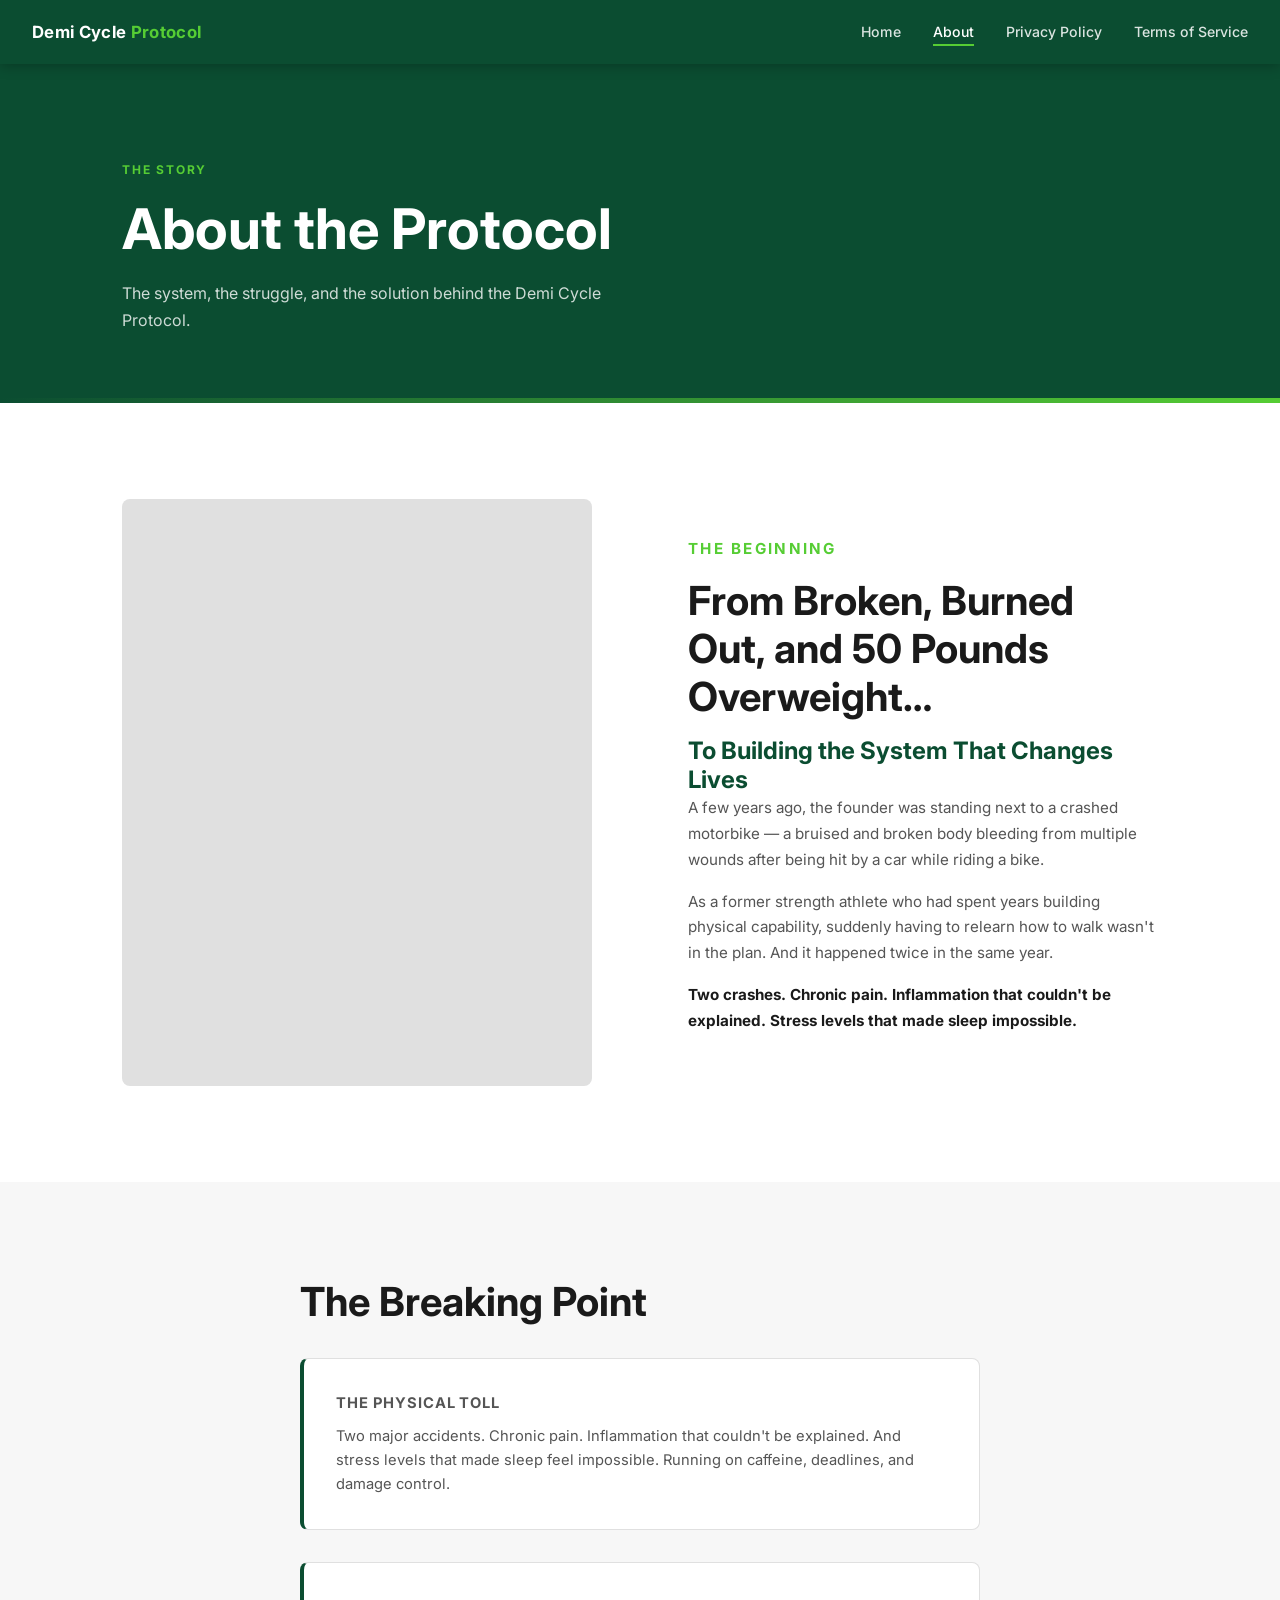
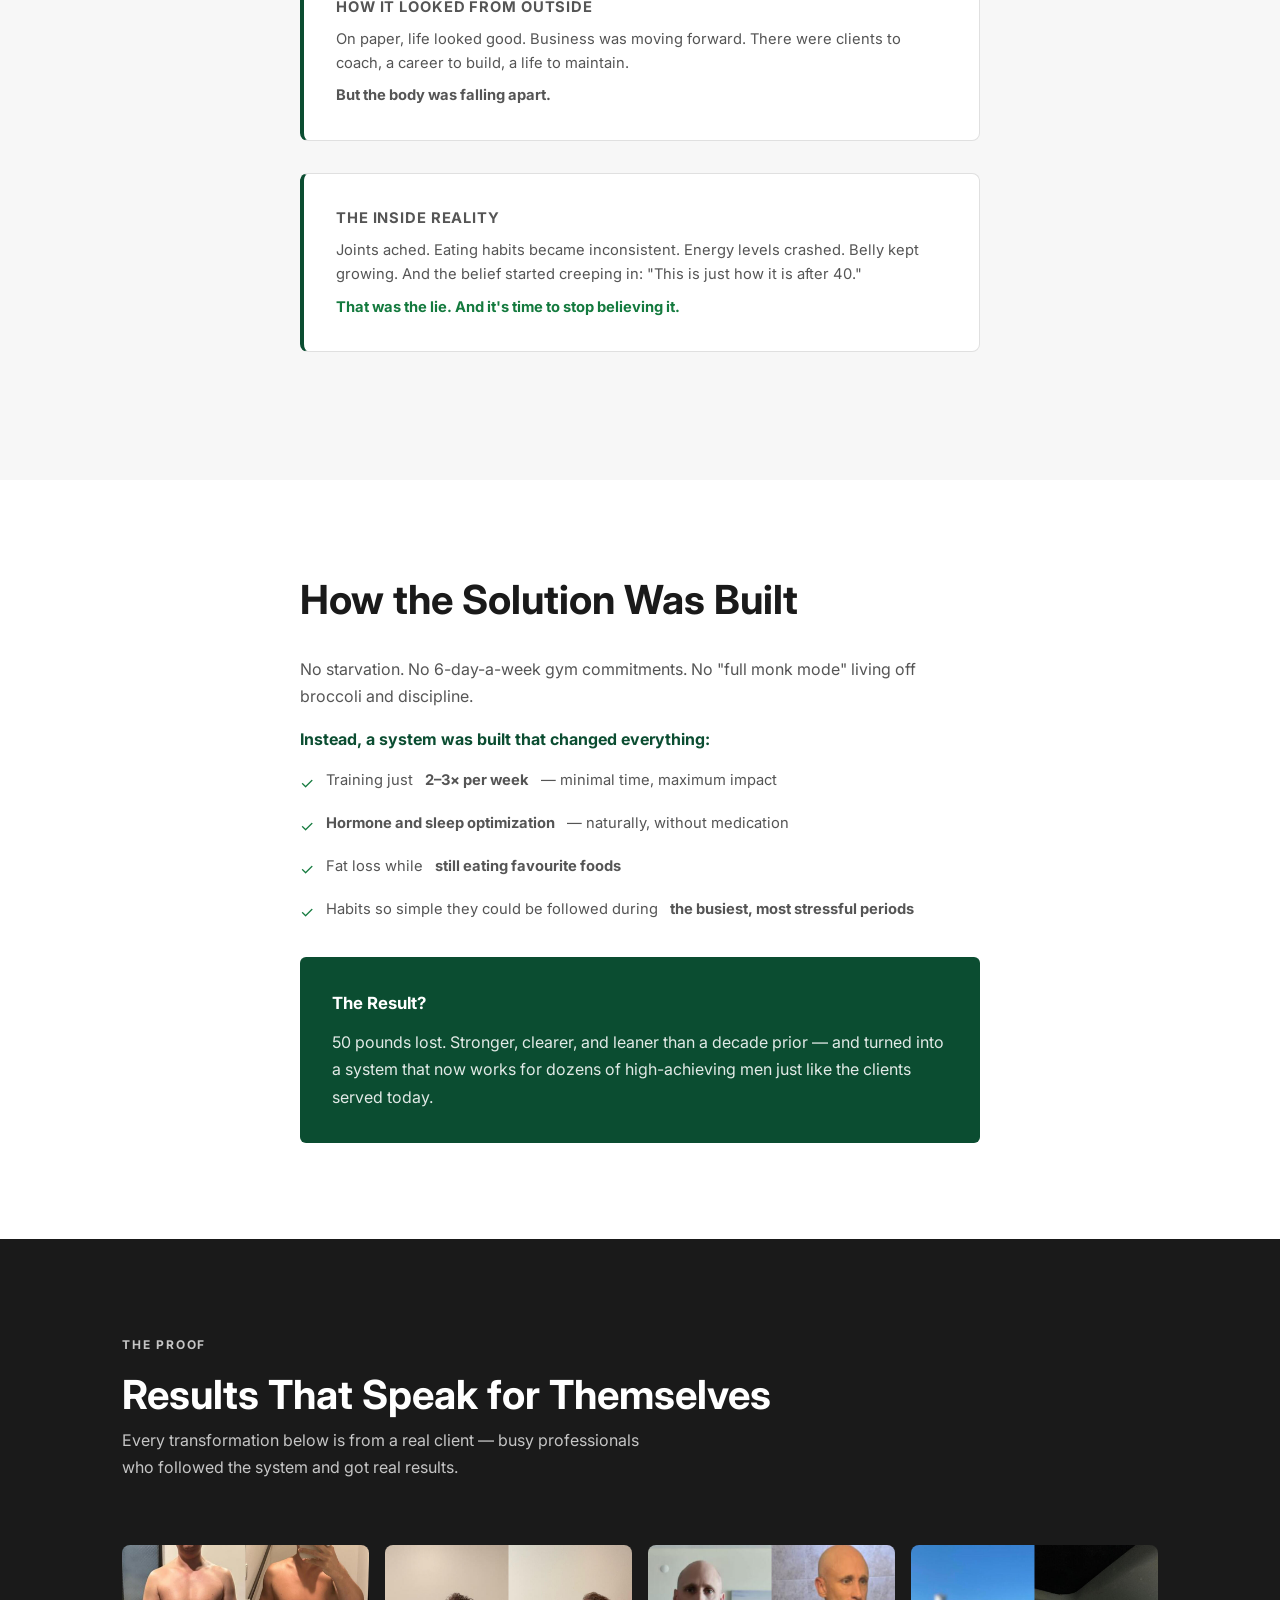
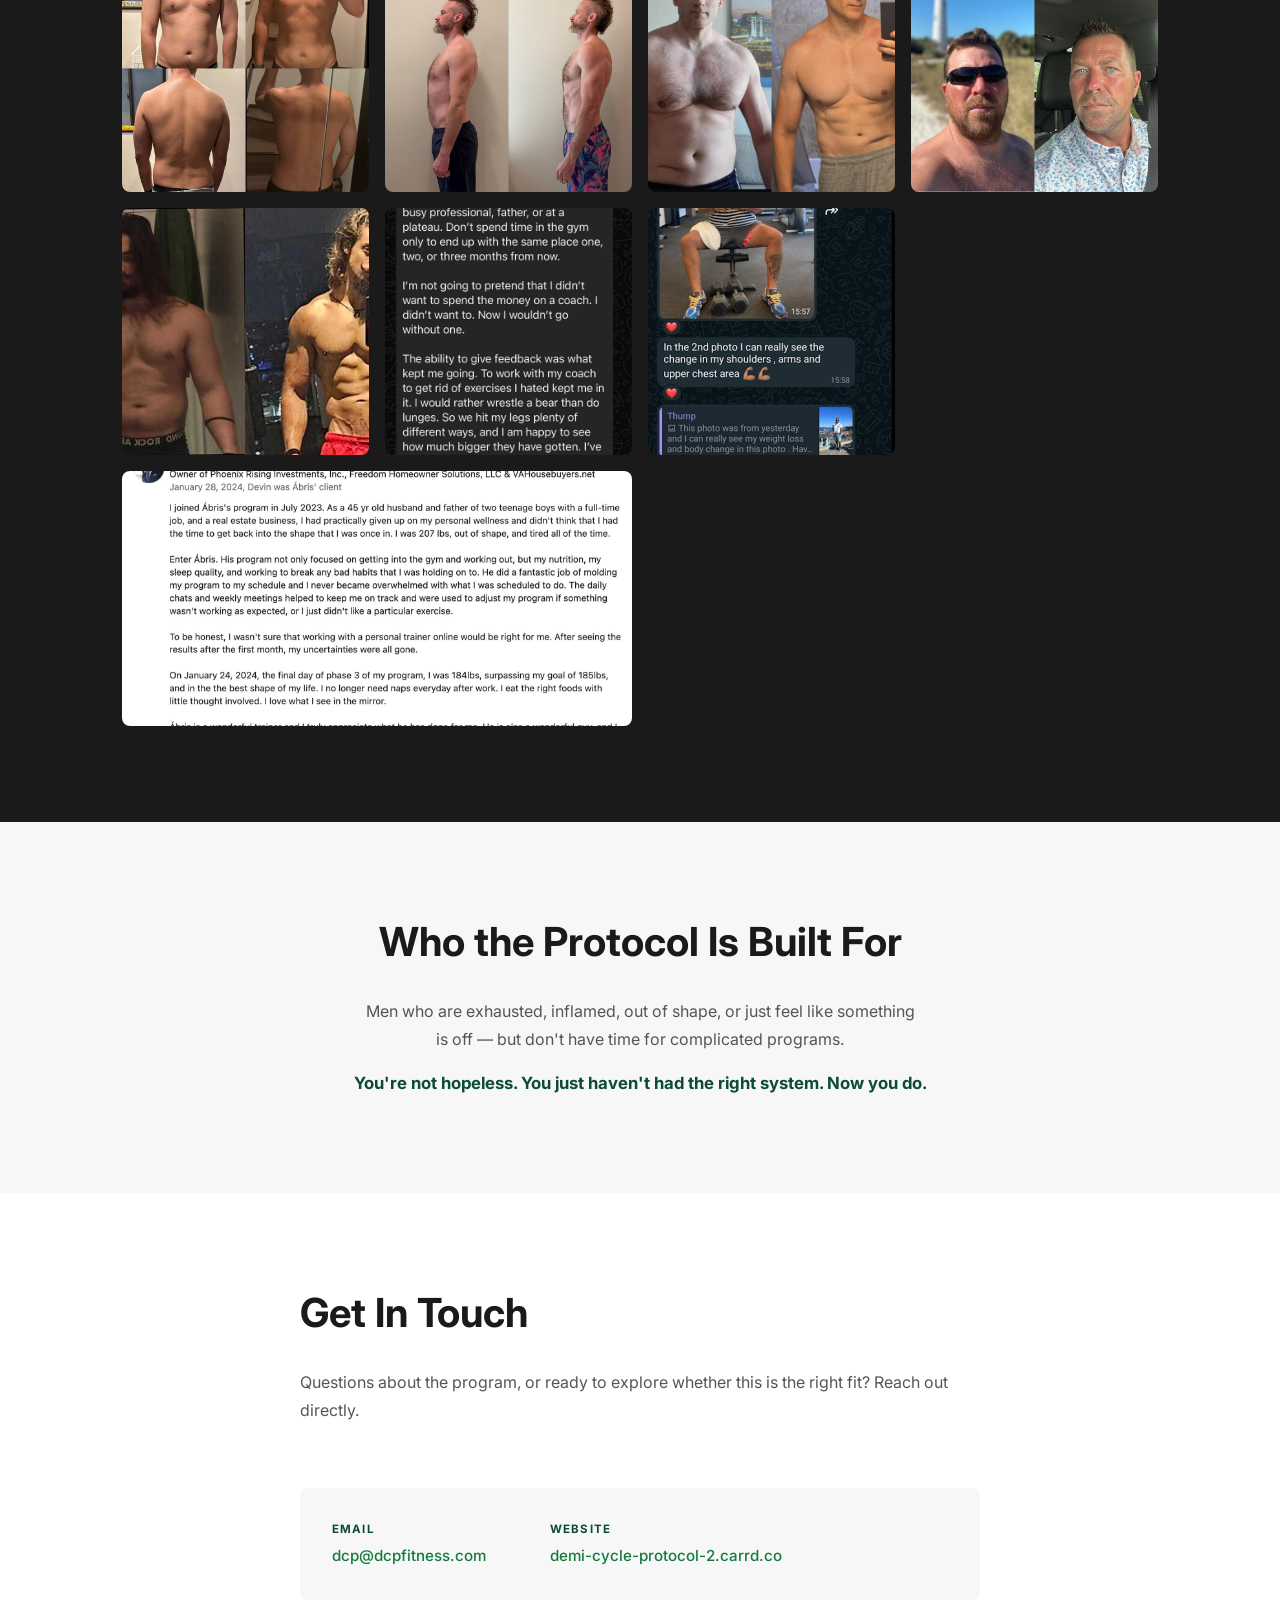
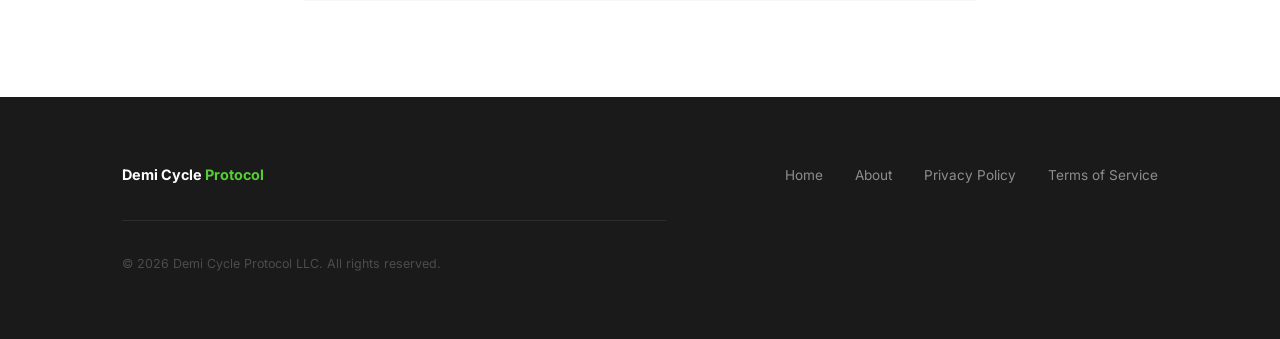
==== commit d75d0687: "v3: Clickable result cards with inline expand, lightbox gallery, no Telegram screenshots - All 12 re" ====
--- a/docs/about.html
+++ b/docs/about.html
@@ -111,14 +111,14 @@
       <p style="margin-top: 0.5rem; max-width: 55ch;">Every transformation below is from a real client — busy professionals who followed the system and got real results.</p>
 
       <div class="gallery-grid">
-        <div class="gallery-item"><img src="assets/images/image06.jpg" alt="Client transformation"></div>
-        <div class="gallery-item"><img src="assets/images/gallery02/ea877425.jpg" alt="Client transformation"></div>
-        <div class="gallery-item"><img src="assets/images/image10.jpg" alt="Client transformation"></div>
-        <div class="gallery-item"><img src="assets/images/gallery03/ca880cd6.jpg" alt="Client transformation"></div>
-        <div class="gallery-item"><img src="assets/images/image17.jpg" alt="Client transformation"></div>
-        <div class="gallery-item"><img src="assets/images/gallery06/23aa0318.jpg" alt="Client transformation"></div>
-        <div class="gallery-item"><img src="assets/images/gallery05/22a14dd8.jpg" alt="Client transformation"></div>
-        <div class="gallery-item gallery-item--wide"><img src="assets/images/image09.jpg" alt="Client transformation"></div>
+        <div class="gallery-item"><img src="assets/images/image06.jpg" alt="Client transformation" onclick="openLightbox(this.src, ['assets/images/image06.jpg','assets/images/gallery04/4009e10a.jpg','assets/images/gallery04/4c6282c0.jpg','assets/images/image21.jpg'])"></div>
+        <div class="gallery-item"><img src="assets/images/gallery02/ea877425.jpg" alt="Client transformation" onclick="openLightbox(this.src, ['assets/images/gallery02/ea877425.jpg','assets/images/gallery02/4f5a92b9.jpg','assets/images/gallery02/c287b1e8.jpg'])"></div>
+        <div class="gallery-item"><img src="assets/images/image10.jpg" alt="Client transformation" onclick="openLightbox(this.src, ['assets/images/image10.jpg','assets/images/image15.jpg','assets/images/image16.jpg'])"></div>
+        <div class="gallery-item"><img src="assets/images/gallery03/ca880cd6.jpg" alt="Client transformation" onclick="openLightbox(this.src)"></div>
+        <div class="gallery-item"><img src="assets/images/image17.jpg" alt="Client transformation" onclick="openLightbox(this.src, ['assets/images/image17.jpg','assets/images/image18.jpg','assets/images/image23.jpg'])"></div>
+        <div class="gallery-item"><img src="assets/images/gallery06/23aa0318.jpg" alt="Client transformation" onclick="openLightbox(this.src, ['assets/images/gallery06/23aa0318.jpg','assets/images/gallery06/d95dcc69.jpg','assets/images/gallery06/e724b915.jpg'])"></div>
+        <div class="gallery-item"><img src="assets/images/gallery05/22a14dd8.jpg" alt="Client transformation" onclick="openLightbox(this.src, ['assets/images/gallery05/22a14dd8.jpg','assets/images/gallery05/38c38ba1.jpg','assets/images/gallery05/396ebb95.jpg'])"></div>
+        <div class="gallery-item gallery-item--wide"><img src="assets/images/image12.jpg" alt="Transformation collage" onclick="openLightbox(this.src)"></div>
       </div>
     </div>
   </section>
@@ -154,6 +154,43 @@
     </div>
   </section>
 
+  <!-- Lightbox -->
+  <div class="lightbox" id="lightbox" onclick="closeLightbox(event)">
+    <button class="lightbox__close" onclick="closeLightbox(event)">✕</button>
+    <button class="lightbox__nav lightbox__prev" onclick="prevLightbox(event)">&#8249;</button>
+    <img class="lightbox__img" id="lightbox-img" src="" alt="Photo" onclick="event.stopPropagation()">
+    <button class="lightbox__nav lightbox__next" onclick="nextLightbox(event)">&#8250;</button>
+  </div>
+
+  <script>
+    let lightboxImages = [];
+    let lightboxIndex = 0;
+    function openLightbox(src, group) {
+      const lb = document.getElementById('lightbox');
+      const img = document.getElementById('lightbox-img');
+      lightboxImages = group || [src];
+      lightboxIndex = lightboxImages.indexOf(src);
+      if (lightboxIndex < 0) lightboxIndex = 0;
+      img.src = src;
+      lb.classList.add('open');
+      document.body.style.overflow = 'hidden';
+    }
+    function closeLightbox(e) {
+      if (e) e.stopPropagation();
+      document.getElementById('lightbox').classList.remove('open');
+      document.body.style.overflow = '';
+    }
+    function prevLightbox(e) { e.stopPropagation(); lightboxIndex = (lightboxIndex - 1 + lightboxImages.length) % lightboxImages.length; document.getElementById('lightbox-img').src = lightboxImages[lightboxIndex]; }
+    function nextLightbox(e) { e.stopPropagation(); lightboxIndex = (lightboxIndex + 1) % lightboxImages.length; document.getElementById('lightbox-img').src = lightboxImages[lightboxIndex]; }
+    document.addEventListener('keydown', e => {
+      const lb = document.getElementById('lightbox');
+      if (!lb.classList.contains('open')) return;
+      if (e.key === 'Escape') closeLightbox();
+      if (e.key === 'ArrowLeft') prevLightbox(e);
+      if (e.key === 'ArrowRight') nextLightbox(e);
+    });
+  </script>
+
   <!-- Footer -->
   <footer class="footer">
     <div class="container">
--- a/docs/css/style.css
+++ b/docs/css/style.css
@@ -1,9 +1,8 @@
 /* ============================================
    DCP Website — Two-Tone Minimalist Stylesheet
-   v2 — Fixed contrast, all assets integrated
+   v3 — Modal system, inline testimonials
    ============================================ */
 
-/* --- Reset & Base --- */
 *, *::before, *::after {
   box-sizing: border-box;
   margin: 0;
@@ -11,7 +10,6 @@
 }
 
 :root {
-  /* Two-tone palette */
   --green-deep:   #0B4D31;
   --green-mid:    #147a3e;
   --green-bright: #56CD34;
@@ -29,1077 +27,458 @@
   --gray-700:     #444444;
   --text:         #1A1A1A;
   --text-muted:   #555555;
-  --text-light:   #777777;
-
-  /* Spacing */
   --space-xs:  0.5rem;
   --space-sm:  1rem;
   --space-md:  2rem;
   --space-lg:  4rem;
   --space-xl:  6rem;
-
-  /* Typography */
-  --font-heading: 'Inter', -apple-system, BlinkMacSystemFont, sans-serif;
-  --font-body:   'Inter', -apple-system, BlinkMacSystemFont, sans-serif;
-  --line-height: 1.7;
-}
-
-html {
-  scroll-behavior: smooth;
-  font-size: 16px;
-}
+  --font: 'Inter', -apple-system, BlinkMacSystemFont, sans-serif;
+  --radius: 8px;
+}
+
+html { scroll-behavior: smooth; font-size: 16px; }
 
 body {
-  font-family: var(--font-body);
-  line-height: var(--line-height);
+  font-family: var(--font);
+  line-height: 1.7;
   color: var(--text);
-  background-color: var(--white);
+  background: var(--white);
   -webkit-font-smoothing: antialiased;
 }
 
-img {
-  max-width: 100%;
-  display: block;
-}
-
-/* --- Navigation --- */
+img { max-width: 100%; display: block; }
+
+/* ── Navigation ── */
 .nav {
-  position: sticky;
-  top: 0;
-  z-index: 100;
+  position: sticky; top: 0; z-index: 100;
   background: var(--green-deep);
   padding: 0 var(--space-md);
-  display: flex;
-  align-items: center;
-  justify-content: space-between;
+  display: flex; align-items: center; justify-content: space-between;
   height: 64px;
-  box-shadow: 0 2px 8px rgba(0,0,0,0.3);
-}
-
+  box-shadow: 0 2px 12px rgba(0,0,0,0.25);
+}
 .nav__logo {
-  color: var(--white);
-  font-size: 1.05rem;
-  font-weight: 700;
-  letter-spacing: 0.02em;
-  text-decoration: none;
-}
-
-.nav__logo span {
-  color: var(--green-bright);
-}
-
-.nav__links {
-  display: flex;
-  gap: var(--space-md);
-  list-style: none;
-}
-
+  color: var(--white); font-size: 1.05rem; font-weight: 700;
+  text-decoration: none; letter-spacing: 0.02em;
+}
+.nav__logo span { color: var(--green-bright); }
+.nav__links { display: flex; gap: var(--space-md); list-style: none; }
 .nav__links a {
-  color: rgba(255,255,255,0.85);
-  text-decoration: none;
-  font-size: 0.88rem;
-  font-weight: 500;
-  transition: color 0.2s;
-  padding: 4px 0;
-}
-
-.nav__links a:hover {
-  color: var(--white);
-}
-
-.nav__links a.active {
-  color: var(--white);
-  border-bottom: 2px solid var(--green-bright);
-}
-
-.nav__mobile-toggle {
-  display: none;
-  background: none;
-  border: none;
-  color: white;
-  font-size: 1.5rem;
-  cursor: pointer;
-}
-
-/* --- Typography --- */
-h1, h2, h3, h4 {
-  font-family: var(--font-heading);
-  line-height: 1.2;
-  font-weight: 700;
-}
-
+  color: rgba(255,255,255,0.85); text-decoration: none;
+  font-size: 0.88rem; font-weight: 500; transition: color 0.2s; padding: 4px 0;
+}
+.nav__links a:hover { color: var(--white); }
+.nav__links a.active { color: var(--white); border-bottom: 2px solid var(--green-bright); }
+.nav__mobile-toggle { display: none; background: none; border: none; color: white; font-size: 1.5rem; cursor: pointer; }
+
+/* ── Typography ── */
+h1, h2, h3, h4 { font-family: var(--font); line-height: 1.2; font-weight: 700; }
 h1 { font-size: clamp(2rem, 5vw, 3.5rem); }
 h2 { font-size: clamp(1.5rem, 4vw, 2.5rem); }
 h3 { font-size: clamp(1.1rem, 2.5vw, 1.5rem); }
-h4 { font-size: 1.05rem; }
-
-p {
-  color: var(--text-muted);
-  max-width: 68ch;
-}
-
+p   { color: var(--text-muted); max-width: 68ch; }
 .section-label {
-  font-size: 0.75rem;
-  font-weight: 700;
-  letter-spacing: 0.15em;
-  text-transform: uppercase;
-  color: var(--green-bright);
-  margin-bottom: var(--space-sm);
-}
-
-/* --- Layout --- */
-.container {
-  max-width: 1100px;
-  margin: 0 auto;
-  padding: 0 var(--space-md);
-}
-
-.container--narrow {
-  max-width: 800px;
-  margin: 0 auto;
-  padding: 0 var(--space-md);
-}
-
-.section {
-  padding: var(--space-xl) 0;
-}
-
-.section--dark {
-  background: var(--dark);
-  color: var(--white);
-}
-
-.section--dark h1,
-.section--dark h2,
-.section--dark h3,
-.section--dark h4 {
-  color: var(--white);
-}
-
-.section--dark p {
-  color: rgba(255,255,255,0.88);
-}
-
-.section--green {
-  background: var(--green-deep);
-  color: var(--white);
-}
-
-.section--green h1,
-.section--green h2,
-.section--green h3,
-.section--green h4 {
-  color: var(--white);
-}
-
-.section--green p {
-  color: rgba(255,255,255,0.9);
-}
-
-.section--light {
-  background: var(--off-white);
-}
-
-/* --- Hero --- */
+  font-size: 0.75rem; font-weight: 700; letter-spacing: 0.15em;
+  text-transform: uppercase; color: var(--green-bright); margin-bottom: var(--space-sm);
+}
+
+/* ── Layout ── */
+.container { max-width: 1100px; margin: 0 auto; padding: 0 var(--space-md); }
+.container--narrow { max-width: 800px; margin: 0 auto; padding: 0 var(--space-md); }
+.section { padding: var(--space-xl) 0; }
+.section--dark  { background: var(--dark); }
+.section--dark h1, .section--dark h2, .section--dark h3, .section--dark h4 { color: var(--white); }
+.section--dark p  { color: rgba(255,255,255,0.88); }
+.section--green { background: var(--green-deep); color: var(--white); }
+.section--green h1, .section--green h2, .section--green h3, .section--green h4 { color: var(--white); }
+.section--green p  { color: rgba(255,255,255,0.9); }
+.section--light { background: var(--off-white); }
+
+/* ── Divider ── */
+.divider-green-dark { height: 5px; background: linear-gradient(to right, var(--green-deep), var(--green-bright)); }
+
+/* ── Hero ── */
 .hero {
-  position: relative;
-  min-height: calc(100vh - 64px);
-  display: flex;
-  align-items: center;
-  background: var(--green-deep);
-  color: var(--white);
-  overflow: hidden;
-}
-
+  position: relative; min-height: calc(100vh - 64px);
+  display: flex; align-items: center;
+  background: var(--green-deep); color: var(--white); overflow: hidden;
+}
 .hero__video-bg {
-  position: absolute;
-  inset: 0;
-  width: 100%;
-  height: 100%;
-  object-fit: cover;
-  opacity: 0.25;
-  z-index: 0;
-}
-
+  position: absolute; inset: 0; width: 100%; height: 100%;
+  object-fit: cover; opacity: 0.25; z-index: 0;
+}
 .hero__overlay {
-  position: absolute;
-  inset: 0;
+  position: absolute; inset: 0;
   background: linear-gradient(135deg, rgba(11,77,49,0.92) 0%, rgba(15,15,15,0.7) 100%);
   z-index: 1;
 }
-
-.hero__content {
-  position: relative;
-  z-index: 2;
-  max-width: 720px;
-}
-
+.hero__content { position: relative; z-index: 2; max-width: 720px; }
 .hero__label {
-  font-size: 0.8rem;
-  font-weight: 700;
-  letter-spacing: 0.18em;
-  text-transform: uppercase;
-  color: var(--green-bright);
-  margin-bottom: var(--space-sm);
-}
-
-.hero h1 {
-  color: var(--white);
-  margin-bottom: var(--space-md);
-  text-shadow: 0 2px 20px rgba(0,0,0,0.3);
-}
-
-.hero__subtitle {
-  font-size: clamp(1rem, 2vw, 1.3rem);
-  color: rgba(255,255,255,0.92);
-  margin-bottom: var(--space-lg);
-  max-width: 60ch;
-}
-
-.hero__stats {
-  display: flex;
-  gap: var(--space-lg);
-  flex-wrap: wrap;
-}
-
-.hero__stat {
-  display: flex;
-  flex-direction: column;
-}
-
-.hero__stat-number {
-  font-size: 2.2rem;
-  font-weight: 800;
-  color: var(--green-bright);
-  line-height: 1;
-}
-
-.hero__stat-label {
-  font-size: 0.82rem;
-  color: rgba(255,255,255,0.75);
-  margin-top: 0.3rem;
-}
-
-/* --- Two-tone divider --- */
-.divider-green-dark {
-  height: 5px;
+  font-size: 0.8rem; font-weight: 700; letter-spacing: 0.18em;
+  text-transform: uppercase; color: var(--green-bright); margin-bottom: var(--space-sm);
+}
+.hero h1 { color: var(--white); margin-bottom: var(--space-md); text-shadow: 0 2px 20px rgba(0,0,0,0.3); }
+.hero__subtitle { font-size: clamp(1rem, 2vw, 1.3rem); color: rgba(255,255,255,0.92); margin-bottom: var(--space-lg); max-width: 60ch; }
+.hero__stats { display: flex; gap: var(--space-lg); flex-wrap: wrap; }
+.hero__stat { display: flex; flex-direction: column; }
+.hero__stat-number { font-size: 2.2rem; font-weight: 800; color: var(--green-bright); line-height: 1; }
+.hero__stat-label  { font-size: 0.82rem; color: rgba(255,255,255,0.75); margin-top: 0.3rem; }
+
+/* ── Pain Grid ── */
+.pain-grid {
+  display: grid; grid-template-columns: repeat(auto-fit, minmax(280px, 1fr));
+  gap: var(--space-md); margin-top: var(--space-lg);
+}
+.pain-card {
+  padding: var(--space-md); border: 1px solid var(--gray-200); border-radius: var(--radius);
+  background: var(--white); transition: box-shadow 0.2s, transform 0.2s;
+}
+.pain-card:hover { box-shadow: 0 6px 24px rgba(0,0,0,0.09); transform: translateY(-2px); }
+.pain-card__icon { font-size: 1.8rem; margin-bottom: var(--space-sm); }
+.pain-card__title {
+  font-size: 0.82rem; font-weight: 700; letter-spacing: 0.06em;
+  text-transform: uppercase; color: var(--green-deep); margin-bottom: var(--space-xs);
+}
+.pain-card__text { font-size: 0.92rem; color: var(--text-muted); max-width: none; line-height: 1.6; }
+
+/* ── Honest Block ── */
+.honest-block { max-width: 680px; }
+.honest-block h2 { margin-bottom: var(--space-md); }
+.honest-block ul {
+  list-style: none; margin-top: var(--space-md);
+  display: flex; flex-direction: column; gap: var(--space-sm);
+}
+.honest-block ul li {
+  display: flex; align-items: flex-start; gap: 0.75rem;
+  color: rgba(255,255,255,0.88); font-size: 0.95rem; line-height: 1.5;
+}
+.honest-block ul li em { color: rgba(255,255,255,0.5); font-style: normal; }
+
+/* ── Result Cards (Clickable) ── */
+.results-grid {
+  display: grid; grid-template-columns: repeat(auto-fill, minmax(300px, 1fr));
+  gap: var(--space-md); margin-top: var(--space-lg);
+}
+.result-card {
+  background: var(--white); border: 1.5px solid var(--gray-200);
+  border-radius: var(--radius); padding: var(--space-md);
+  cursor: pointer; transition: box-shadow 0.25s, border-color 0.25s, transform 0.25s;
+  position: relative; overflow: hidden;
+}
+.result-card::after {
+  content: '';
+  position: absolute; bottom: 0; left: 0; right: 0;
+  height: 3px;
   background: linear-gradient(to right, var(--green-deep), var(--green-bright));
-}
-
-/* --- Pain Points --- */
-.pain-grid {
-  display: grid;
-  grid-template-columns: repeat(auto-fit, minmax(280px, 1fr));
-  gap: var(--space-md);
-  margin-top: var(--space-lg);
-}
-
-.pain-card {
-  padding: var(--space-md);
-  border: 1px solid var(--gray-200);
-  border-radius: 6px;
-  background: var(--white);
-  transition: box-shadow 0.2s;
-}
-
-.pain-card:hover {
-  box-shadow: 0 4px 20px rgba(0,0,0,0.08);
-}
-
-.pain-card__icon {
-  font-size: 1.8rem;
-  margin-bottom: var(--space-sm);
-}
-
-.pain-card__title {
-  font-size: 0.82rem;
-  font-weight: 700;
-  letter-spacing: 0.06em;
-  text-transform: uppercase;
-  color: var(--green-deep);
-  margin-bottom: var(--space-xs);
-}
-
-.pain-card__text {
-  font-size: 0.92rem;
-  color: var(--text-muted);
-  max-width: none;
-  line-height: 1.6;
-}
-
-/* --- Honest Block --- */
-.honest-block {
-  max-width: 680px;
-}
-
-.honest-block h2 {
-  margin-bottom: var(--space-md);
-}
-
-.honest-block ul {
-  list-style: none;
+  transform: scaleX(0); transform-origin: left; transition: transform 0.3s ease;
+}
+.result-card:hover::after,
+.result-card.expanded::after { transform: scaleX(1); }
+.result-card:hover { box-shadow: 0 8px 30px rgba(0,0,0,0.12); border-color: var(--green-mid); transform: translateY(-3px); }
+.result-card.expanded {
+  border-color: var(--green-mid); box-shadow: 0 8px 30px rgba(0,0,0,0.12);
+  transform: none;
+}
+
+.result-card__name {
+  font-size: 1rem; font-weight: 700; color: var(--green-deep); margin-bottom: 0.2rem;
+}
+.result-card__role {
+  font-size: 0.78rem; color: var(--gray-500); margin-bottom: var(--space-sm);
+  text-transform: uppercase; letter-spacing: 0.04em;
+}
+.result-card__metric {
+  display: inline-block; background: var(--green-light); color: var(--green-deep);
+  font-size: 0.78rem; font-weight: 700; padding: 3px 10px; border-radius: 20px;
+  margin-bottom: var(--space-sm); letter-spacing: 0.03em;
+}
+.result-card__preview {
+  font-size: 0.9rem; color: var(--text-muted); line-height: 1.55; max-width: none;
+}
+.result-card__preview strong { color: var(--text); }
+.result-card__cta {
+  display: inline-flex; align-items: center; gap: 6px;
+  margin-top: var(--space-sm); font-size: 0.82rem; font-weight: 600;
+  color: var(--green-mid); letter-spacing: 0.04em;
+  transition: color 0.2s;
+}
+.result-card:hover .result-card__cta { color: var(--green-deep); }
+.result-card__cta .arrow {
+  transition: transform 0.2s;
+  display: inline-block;
+}
+.result-card:hover .result-card__cta .arrow { transform: translateX(4px); }
+.result-card.expanded .result-card__cta .arrow { transform: rotate(90deg); }
+
+/* ── Inline Expanded Content ── */
+.result-card__detail {
+  display: none;
   margin-top: var(--space-md);
-  display: flex;
-  flex-direction: column;
-  gap: var(--space-sm);
-}
-
-.honest-block ul li {
-  display: flex;
-  align-items: flex-start;
-  gap: 0.75rem;
-  color: rgba(255,255,255,0.88);
-  font-size: 0.95rem;
-  line-height: 1.5;
-}
-
-.honest-block ul li em {
-  color: rgba(255,255,255,0.55);
-  font-style: normal;
-}
-
-/* --- Results --- */
-.results-intro {
-  font-size: 1.05rem;
-  color: var(--text-muted);
-  max-width: 58ch;
-  margin-bottom: var(--space-lg);
-}
-
-.results-grid {
-  display: grid;
-  grid-template-columns: repeat(auto-fill, minmax(300px, 1fr));
-  gap: var(--space-md);
-  margin-top: var(--space-lg);
-}
-
-.result-card {
-  background: var(--white);
-  border: 1px solid var(--gray-200);
-  border-radius: 6px;
-  padding: var(--space-md);
-  transition: box-shadow 0.2s;
-}
-
-.result-card:hover {
-  box-shadow: 0 4px 20px rgba(0,0,0,0.08);
-}
-
-.result-card__name {
-  font-size: 1rem;
-  font-weight: 700;
-  color: var(--green-deep);
-  margin-bottom: 0.2rem;
-}
-
-.result-card__role {
-  font-size: 0.78rem;
-  color: var(--gray-500);
-  margin-bottom: var(--space-sm);
-  text-transform: uppercase;
-  letter-spacing: 0.04em;
-}
-
-.result-card__text {
-  font-size: 0.88rem;
-  color: var(--text-muted);
-  max-width: none;
-  line-height: 1.6;
-}
-
-.result-card__text strong {
-  color: var(--text);
-  font-weight: 600;
-}
-
-/* --- Transformation Gallery --- */
-.gallery-section {
-  background: var(--dark);
-  padding: var(--space-xl) 0;
-}
-
-.gallery-section h2,
-.gallery-section p {
-  color: var(--white);
-}
-
-.gallery-section p {
-  color: rgba(255,255,255,0.75);
-}
-
-.gallery-grid {
-  display: grid;
-  grid-template-columns: repeat(auto-fill, minmax(220px, 1fr));
-  gap: var(--space-sm);
-  margin-top: var(--space-lg);
-}
-
-.gallery-item {
-  position: relative;
-  border-radius: 6px;
-  overflow: hidden;
-  aspect-ratio: 1;
-  cursor: pointer;
-}
-
-.gallery-item img {
-  width: 100%;
-  height: 100%;
-  object-fit: cover;
-  transition: transform 0.3s;
-}
-
-.gallery-item:hover img {
-  transform: scale(1.05);
-}
-
-.gallery-item--wide {
-  grid-column: span 2;
-  aspect-ratio: 2/1;
-}
-
-.gallery-item--tall {
-  grid-row: span 2;
-  aspect-ratio: 1/2;
-}
-
-/* --- Comparison Table --- */
-.table-wrapper {
-  overflow-x: auto;
-  margin-top: var(--space-lg);
-  border-radius: 6px;
-  border: 1px solid var(--gray-200);
-}
-
-table {
-  width: 100%;
-  border-collapse: collapse;
-  min-width: 560px;
-}
-
-th, td {
-  padding: 1rem 1.2rem;
-  text-align: left;
-  font-size: 0.9rem;
-}
-
-th {
-  font-weight: 700;
-  color: var(--white);
-  background: var(--green-deep);
-}
-
-th:not(:first-child) {
-  text-align: center;
-}
-
-td:not(:first-child) {
-  text-align: center;
-  color: var(--text-muted);
-}
-
-tr:nth-child(even) td {
-  background: var(--gray-50);
-}
-
-tr:nth-child(odd) td {
-  background: var(--white);
-}
-
-.check { color: var(--green-mid); font-weight: 700; font-size: 1.1rem; }
-.partial { color: var(--gray-500); font-size: 0.95rem; }
-.dash { color: var(--gray-300); }
-
-/* --- Pricing --- */
-.pricing-grid {
-  display: grid;
-  grid-template-columns: repeat(auto-fill, minmax(260px, 1fr));
-  gap: var(--space-md);
-  margin-top: var(--space-lg);
-}
-
-.pricing-item {
-  padding: var(--space-md);
-  border: 1px solid rgba(255,255,255,0.18);
-  border-radius: 6px;
-  background: rgba(255,255,255,0.06);
-}
-
-.pricing-item__name {
-  font-size: 0.72rem;
-  font-weight: 700;
-  letter-spacing: 0.12em;
-  text-transform: uppercase;
-  color: var(--green-bright);
-  margin-bottom: 0.3rem;
-}
-
-.pricing-item__title {
-  font-size: 1rem;
-  font-weight: 700;
-  color: var(--white);
-  margin-bottom: var(--space-xs);
-}
-
-.pricing-item__value {
-  font-size: 1.5rem;
-  font-weight: 800;
-  color: var(--green-bright);
-  margin-bottom: var(--space-xs);
-}
-
-.pricing-item__desc {
-  font-size: 0.85rem;
-  color: rgba(255,255,255,0.72);
-  max-width: none;
-  line-height: 1.6;
-}
-
-.pricing-total {
-  margin-top: var(--space-lg);
-  padding-top: var(--space-md);
-  border-top: 1px solid rgba(255,255,255,0.2);
-  color: rgba(255,255,255,0.88);
-  font-size: 1rem;
-}
-
-.pricing-total strong {
-  color: var(--green-bright);
-  font-size: 1.4rem;
-}
-
-/* --- Pillars --- */
-.pillars-grid {
-  display: grid;
-  grid-template-columns: repeat(auto-fit, minmax(280px, 1fr));
-  gap: var(--space-md);
-  margin-top: var(--space-lg);
-}
-
-.pillar-card {
-  padding: var(--space-md);
-  border: 1px solid var(--gray-200);
-  border-radius: 6px;
-  background: var(--white);
-}
-
-.pillar-card__num {
-  font-size: 2.5rem;
-  font-weight: 800;
-  color: var(--green-bright);
-  line-height: 1;
-  margin-bottom: var(--space-sm);
-  font-family: var(--font-heading);
-}
-
-.pillar-card h3 {
-  margin-bottom: var(--space-sm);
-  color: var(--green-deep);
-}
-
-.pillar-card > p {
-  font-size: 0.9rem;
-  color: var(--text-muted);
-  max-width: none;
-  line-height: 1.6;
-}
-
-.pillar-card ul {
-  list-style: none;
-  margin-top: var(--space-sm);
-  display: flex;
-  flex-direction: column;
-  gap: 0.5rem;
-}
-
-.pillar-card ul li {
-  font-size: 0.88rem;
-  color: var(--text-muted);
-  padding-left: 1.4rem;
-  position: relative;
-  line-height: 1.5;
-}
-
-.pillar-card ul li::before {
-  content: '✓';
-  position: absolute;
-  left: 0;
-  color: var(--green-mid);
-  font-weight: 700;
-  font-size: 0.85rem;
-}
-
-/* --- Journey Steps --- */
-.steps {
-  display: flex;
-  flex-direction: column;
-  gap: 0;
-  margin-top: var(--space-lg);
-}
-
-.step {
-  display: grid;
-  grid-template-columns: 80px 1fr;
-  gap: var(--space-md);
-  align-items: start;
-  padding-bottom: var(--space-md);
-  border-bottom: 1px solid var(--gray-200);
-}
-
-.step:last-child {
-  border-bottom: none;
-}
-
-.step__num {
-  font-size: 2rem;
-  font-weight: 800;
-  color: var(--green-bright);
-  line-height: 1;
-  font-family: var(--font-heading);
-}
-
-.step__title {
-  font-size: 1.05rem;
-  font-weight: 700;
-  color: var(--text);
-  margin-bottom: 0.3rem;
-}
-
-.step__desc {
-  font-size: 0.9rem;
-  color: var(--text-muted);
-  max-width: none;
-  line-height: 1.6;
-}
-
-/* --- Who This Is For --- */
-.split-grid {
-  display: grid;
-  grid-template-columns: 1fr 1fr;
-  gap: var(--space-xl);
-  margin-top: var(--space-lg);
-}
-
-.check-list {
-  list-style: none;
-  display: flex;
-  flex-direction: column;
-  gap: var(--space-sm);
-}
-
-.check-list li {
-  display: flex;
-  align-items: flex-start;
-  gap: 0.75rem;
-  color: var(--text-muted);
-  font-size: 0.92rem;
-  line-height: 1.55;
-}
-
-.check-list li .icon-check {
-  color: var(--green-mid);
-  font-size: 1rem;
-  flex-shrink: 0;
-  margin-top: 2px;
-}
-
-.check-list li .icon-x {
-  color: #C0392B;
-  font-size: 1rem;
-  flex-shrink: 0;
-  margin-top: 2px;
-}
-
-/* --- Objections --- */
-.objection-grid {
-  display: grid;
-  grid-template-columns: 1fr 1fr;
-  gap: var(--space-lg);
-  margin-top: var(--space-lg);
-}
-
-.objection {
-  padding: var(--space-md);
-  background: rgba(255,255,255,0.06);
-  border: 1px solid rgba(255,255,255,0.12);
-  border-radius: 6px;
-}
-
-.objection__q {
-  font-size: 0.95rem;
-  font-weight: 700;
-  color: var(--white);
-  margin-bottom: var(--space-xs);
-}
-
-.objection__a {
-  font-size: 0.88rem;
-  color: rgba(255,255,255,0.82);
-  line-height: 1.65;
-  max-width: none;
-}
-
-/* --- FAQ --- */
-.faq-list {
-  display: flex;
-  flex-direction: column;
-  gap: 0;
-  margin-top: var(--space-lg);
-}
-
-.faq-item {
-  border-bottom: 1px solid var(--gray-200);
-  padding: var(--space-md) 0;
-}
-
-.faq-item:first-child {
-  border-top: 1px solid var(--gray-200);
-}
-
-.faq-item__q {
-  font-size: 1rem;
-  font-weight: 700;
-  color: var(--text);
-  margin-bottom: var(--space-xs);
-}
-
-.faq-item__a {
-  font-size: 0.9rem;
-  color: var(--text-muted);
-  max-width: none;
-  line-height: 1.65;
-}
-
-/* --- Page Header --- */
-.page-header {
-  background: var(--green-deep);
-  color: var(--white);
-  padding: var(--space-xl) 0 var(--space-lg);
-}
-
-.page-header h1 {
-  color: var(--white);
-  margin-bottom: var(--space-sm);
-}
-
-.page-header p {
-  color: rgba(255,255,255,0.8);
-  max-width: 55ch;
-}
-
-/* --- Legal Content --- */
-.legal-content {
-  max-width: 72ch;
-  margin: 0 auto;
-}
-
-.legal-content h2 {
-  font-size: 1.2rem;
-  color: var(--text);
-  margin-top: var(--space-lg);
-  margin-bottom: var(--space-sm);
   padding-top: var(--space-md);
   border-top: 1px solid var(--gray-200);
-}
-
-.legal-content h3 {
-  font-size: 1rem;
-  color: var(--text);
-  margin-top: var(--space-md);
-  margin-bottom: var(--space-xs);
-}
-
-.legal-content p {
-  font-size: 0.9rem;
-  color: var(--text-muted);
-  max-width: none;
-  margin-bottom: var(--space-sm);
-  line-height: 1.7;
-}
-
-.legal-content ul {
-  list-style: disc;
-  padding-left: 1.5rem;
-  margin-bottom: var(--space-sm);
-}
-
-.legal-content ul li {
-  font-size: 0.9rem;
-  color: var(--text-muted);
-  margin-bottom: 0.4rem;
-  line-height: 1.6;
-}
-
-.legal-content a {
-  color: var(--green-mid);
-  text-decoration: underline;
-}
-
-.legal-content ul ul {
-  margin-top: 0.4rem;
-}
-
-/* --- About Page --- */
-.about-hero {
-  display: grid;
-  grid-template-columns: 1fr 1fr;
-  gap: var(--space-xl);
-  align-items: center;
-}
-
-.about-hero__image {
-  background: var(--gray-200);
-  aspect-ratio: 4/5;
-  border-radius: 6px;
-  overflow: hidden;
-  position: relative;
-}
-
-.about-hero__image img,
-.about-hero__image video {
-  width: 100%;
-  height: 100%;
-  object-fit: cover;
-}
-
-.about-hero__content {
-  padding: var(--space-md) 0;
-}
-
-.about-hero__content h2 {
-  margin-bottom: var(--space-sm);
-}
-
-.about-hero__content p {
-  font-size: 0.95rem;
-  margin-bottom: var(--space-sm);
-  max-width: none;
-  line-height: 1.7;
-}
-
-.story-section {
-  max-width: 68ch;
-  margin: 0 auto;
-}
-
-.story-section h2 {
-  margin-bottom: var(--space-md);
-}
-
+  animation: slideDown 0.3s ease;
+}
+.result-card.expanded .result-card__detail { display: block; }
+
+@keyframes slideDown {
+  from { opacity: 0; transform: translateY(-8px); }
+  to   { opacity: 1; transform: translateY(0); }
+}
+
+.result-card__detail-photo {
+  width: 100%; border-radius: 6px; margin-bottom: var(--space-md);
+  aspect-ratio: 4/3; object-fit: cover;
+}
+.result-card__detail-gallery {
+  display: grid; grid-template-columns: repeat(3, 1fr); gap: 6px; margin-bottom: var(--space-md);
+}
+.result-card__detail-gallery img {
+  width: 100%; aspect-ratio: 1; object-fit: cover; border-radius: 4px;
+  cursor: pointer; transition: transform 0.2s, box-shadow 0.2s;
+}
+.result-card__detail-gallery img:hover { transform: scale(1.06); box-shadow: 0 4px 16px rgba(0,0,0,0.15); }
+.result-card__testimonial {
+  background: var(--gray-50); border-left: 4px solid var(--green-bright);
+  border-radius: 0 var(--radius) var(--radius) 0;
+  padding: var(--space-md); font-size: 0.92rem; color: var(--text-muted);
+  line-height: 1.7; font-style: italic; max-width: none; margin-bottom: var(--space-md);
+}
+.result-card__testimonial::before { content: '"'; font-size: 3rem; color: var(--green-bright); line-height: 0; vertical-align: -0.4em; margin-right: 4px; }
+.result-card__detail-stats {
+  display: grid; grid-template-columns: repeat(3, 1fr); gap: var(--space-sm);
+  background: var(--green-deep); border-radius: var(--radius); padding: var(--space-md);
+  text-align: center;
+}
+.detail-stat__num { font-size: 1.4rem; font-weight: 800; color: var(--green-bright); line-height: 1; }
+.detail-stat__label { font-size: 0.75rem; color: rgba(255,255,255,0.7); margin-top: 4px; }
+
+/* ── Gallery Section ── */
+.gallery-section { background: var(--dark); padding: var(--space-xl) 0; }
+.gallery-section h2, .gallery-section p { color: var(--white); }
+.gallery-section p { color: rgba(255,255,255,0.75); }
+.gallery-grid {
+  display: grid; grid-template-columns: repeat(auto-fill, minmax(200px, 1fr));
+  gap: var(--space-sm); margin-top: var(--space-lg);
+}
+.gallery-item {
+  position: relative; border-radius: var(--radius); overflow: hidden;
+  aspect-ratio: 1; cursor: pointer;
+}
+.gallery-item img { width: 100%; height: 100%; object-fit: cover; transition: transform 0.35s; }
+.gallery-item:hover img { transform: scale(1.07); }
+.gallery-item--wide  { grid-column: span 2; aspect-ratio: 2/1; }
+.gallery-item--tall   { grid-row: span 2; aspect-ratio: 1/2; }
+
+/* ── Lightbox ── */
+.lightbox {
+  display: none; position: fixed; inset: 0; z-index: 9999;
+  background: rgba(0,0,0,0.92); align-items: center; justify-content: center;
+  padding: var(--space-md);
+}
+.lightbox.open { display: flex; }
+.lightbox__img {
+  max-width: 90vw; max-height: 85vh; object-fit: contain;
+  border-radius: var(--radius); box-shadow: 0 20px 80px rgba(0,0,0,0.5);
+}
+.lightbox__close {
+  position: fixed; top: var(--space-md); right: var(--space-md);
+  background: rgba(255,255,255,0.15); border: none; color: white;
+  font-size: 1.5rem; width: 44px; height: 44px; border-radius: 50%;
+  cursor: pointer; transition: background 0.2s; line-height: 1;
+}
+.lightbox__close:hover { background: rgba(255,255,255,0.3); }
+.lightbox__nav {
+  position: fixed; top: 50%; transform: translateY(-50%);
+  background: rgba(255,255,255,0.15); border: none; color: white;
+  font-size: 1.5rem; width: 50px; height: 50px; border-radius: 50%;
+  cursor: pointer; transition: background 0.2s;
+}
+.lightbox__nav:hover { background: rgba(255,255,255,0.3); }
+.lightbox__prev { left: var(--space-md); }
+.lightbox__next { right: var(--space-md); }
+
+/* ── Comparison Table ── */
+.table-wrapper {
+  overflow-x: auto; margin-top: var(--space-lg);
+  border-radius: var(--radius); border: 1px solid var(--gray-200);
+}
+table { width: 100%; border-collapse: collapse; min-width: 560px; }
+th, td { padding: 1rem 1.2rem; text-align: left; font-size: 0.9rem; }
+th { font-weight: 700; color: var(--white); background: var(--green-deep); }
+th:not(:first-child) { text-align: center; }
+td:not(:first-child) { text-align: center; color: var(--text-muted); }
+tr:nth-child(even) td { background: var(--gray-50); }
+tr:nth-child(odd)  td { background: var(--white); }
+.check   { color: var(--green-mid); font-weight: 700; font-size: 1.1rem; }
+.partial { color: var(--gray-500); font-size: 0.95rem; }
+.dash    { color: var(--gray-300); }
+
+/* ── Pricing ── */
+.pricing-grid {
+  display: grid; grid-template-columns: repeat(auto-fill, minmax(250px, 1fr));
+  gap: var(--space-md); margin-top: var(--space-lg);
+}
+.pricing-item {
+  padding: var(--space-md); border: 1px solid rgba(255,255,255,0.15);
+  border-radius: var(--radius); background: rgba(255,255,255,0.05);
+}
+.pricing-item__name {
+  font-size: 0.72rem; font-weight: 700; letter-spacing: 0.12em;
+  text-transform: uppercase; color: var(--green-bright); margin-bottom: 0.3rem;
+}
+.pricing-item__title { font-size: 1rem; font-weight: 700; color: var(--white); margin-bottom: var(--space-xs); }
+.pricing-item__value { font-size: 1.5rem; font-weight: 800; color: var(--green-bright); margin-bottom: var(--space-xs); }
+.pricing-item__desc  { font-size: 0.85rem; color: rgba(255,255,255,0.7); max-width: none; line-height: 1.6; }
+.pricing-total {
+  margin-top: var(--space-lg); padding-top: var(--space-md);
+  border-top: 1px solid rgba(255,255,255,0.2);
+  color: rgba(255,255,255,0.88); font-size: 1rem;
+}
+.pricing-total strong { color: var(--green-bright); font-size: 1.4rem; }
+
+/* ── Pillars ── */
+.pillars-grid {
+  display: grid; grid-template-columns: repeat(auto-fit, minmax(280px, 1fr));
+  gap: var(--space-md); margin-top: var(--space-lg);
+}
+.pillar-card {
+  padding: var(--space-md); border: 1px solid var(--gray-200);
+  border-radius: var(--radius); background: var(--white);
+}
+.pillar-card__num {
+  font-size: 2.5rem; font-weight: 800; color: var(--green-bright);
+  line-height: 1; margin-bottom: var(--space-sm);
+}
+.pillar-card h3 { margin-bottom: var(--space-sm); color: var(--green-deep); }
+.pillar-card > p { font-size: 0.9rem; color: var(--text-muted); max-width: none; line-height: 1.6; }
+.pillar-card ul { list-style: none; margin-top: var(--space-sm); display: flex; flex-direction: column; gap: 0.5rem; }
+.pillar-card ul li {
+  font-size: 0.88rem; color: var(--text-muted); padding-left: 1.4rem;
+  position: relative; line-height: 1.5;
+}
+.pillar-card ul li::before {
+  content: '✓'; position: absolute; left: 0; color: var(--green-mid);
+  font-weight: 700; font-size: 0.85rem;
+}
+
+/* ── Steps ── */
+.steps { display: flex; flex-direction: column; gap: 0; margin-top: var(--space-lg); }
+.step {
+  display: grid; grid-template-columns: 80px 1fr; gap: var(--space-md);
+  align-items: start; padding-bottom: var(--space-md);
+  border-bottom: 1px solid var(--gray-200);
+}
+.step:last-child { border-bottom: none; }
+.step__num { font-size: 2rem; font-weight: 800; color: var(--green-bright); line-height: 1; }
+.step__title { font-size: 1.05rem; font-weight: 700; color: var(--text); margin-bottom: 0.3rem; }
+.step__desc  { font-size: 0.9rem; color: var(--text-muted); max-width: none; line-height: 1.6; }
+
+/* ── Who This Is For ── */
+.split-grid { display: grid; grid-template-columns: 1fr 1fr; gap: var(--space-xl); margin-top: var(--space-lg); }
+.check-list { list-style: none; display: flex; flex-direction: column; gap: var(--space-sm); }
+.check-list li {
+  display: flex; align-items: flex-start; gap: 0.75rem;
+  color: var(--text-muted); font-size: 0.92rem; line-height: 1.55;
+}
+.check-list li .icon-check { color: var(--green-mid); font-size: 1rem; flex-shrink: 0; margin-top: 2px; }
+.check-list li .icon-x     { color: #C0392B;   font-size: 1rem; flex-shrink: 0; margin-top: 2px; }
+
+/* ── Objections ── */
+.objection-grid { display: grid; grid-template-columns: 1fr 1fr; gap: var(--space-lg); margin-top: var(--space-lg); }
+.objection { padding: var(--space-md); background: rgba(255,255,255,0.06); border: 1px solid rgba(255,255,255,0.1); border-radius: var(--radius); }
+.objection__q { font-size: 0.95rem; font-weight: 700; color: var(--white); margin-bottom: var(--space-xs); }
+.objection__a { font-size: 0.88rem; color: rgba(255,255,255,0.82); line-height: 1.65; max-width: none; }
+
+/* ── FAQ ── */
+.faq-list { display: flex; flex-direction: column; gap: 0; margin-top: var(--space-lg); }
+.faq-item { border-bottom: 1px solid var(--gray-200); padding: var(--space-md) 0; }
+.faq-item:first-child { border-top: 1px solid var(--gray-200); }
+.faq-item__q { font-size: 1rem; font-weight: 700; color: var(--text); margin-bottom: var(--space-xs); }
+.faq-item__a { font-size: 0.9rem; color: var(--text-muted); max-width: none; line-height: 1.65; }
+
+/* ── Page Header ── */
+.page-header { background: var(--green-deep); color: var(--white); padding: var(--space-xl) 0 var(--space-lg); }
+.page-header h1 { color: var(--white); margin-bottom: var(--space-sm); }
+.page-header p  { color: rgba(255,255,255,0.8); max-width: 55ch; }
+
+/* ── Legal ── */
+.legal-content { max-width: 72ch; margin: 0 auto; }
+.legal-content h2 {
+  font-size: 1.2rem; color: var(--text); margin-top: var(--space-lg);
+  margin-bottom: var(--space-sm); padding-top: var(--space-md);
+  border-top: 1px solid var(--gray-200);
+}
+.legal-content h3 { font-size: 1rem; color: var(--text); margin-top: var(--space-md); margin-bottom: var(--space-xs); }
+.legal-content p   { font-size: 0.9rem; color: var(--text-muted); max-width: none; margin-bottom: var(--space-sm); line-height: 1.7; }
+.legal-content ul  { list-style: disc; padding-left: 1.5rem; margin-bottom: var(--space-sm); }
+.legal-content ul li { font-size: 0.9rem; color: var(--text-muted); margin-bottom: 0.4rem; line-height: 1.6; }
+.legal-content a   { color: var(--green-mid); text-decoration: underline; }
+
+/* ── About ── */
+.about-hero { display: grid; grid-template-columns: 1fr 1fr; gap: var(--space-xl); align-items: center; }
+.about-hero__image { background: var(--gray-200); aspect-ratio: 4/5; border-radius: var(--radius); overflow: hidden; position: relative; }
+.about-hero__image img, .about-hero__image video { width: 100%; height: 100%; object-fit: cover; }
+.about-hero__content { padding: var(--space-md) 0; }
+.about-hero__content h2 { margin-bottom: var(--space-sm); }
+.about-hero__content p  { font-size: 0.95rem; margin-bottom: var(--space-sm); max-width: none; line-height: 1.7; }
+
+.story-section { max-width: 68ch; margin: 0 auto; }
+.story-section h2 { margin-bottom: var(--space-md); }
 .story-block {
-  margin-bottom: var(--space-md);
-  padding: var(--space-md);
-  background: var(--white);
-  border: 1px solid var(--gray-200);
-  border-radius: 6px;
-  border-left: 4px solid var(--green-deep);
-}
-
-.story-block__title {
-  font-weight: 700;
-  color: var(--green-deep);
-  font-size: 0.82rem;
-  letter-spacing: 0.06em;
-  text-transform: uppercase;
-  margin-bottom: var(--space-xs);
-}
-
-.story-block p {
-  font-size: 0.92rem;
-  color: var(--text-muted);
-  max-width: none;
-  line-height: 1.65;
-}
-
-/* --- Video Section --- */
-.video-section {
-  position: relative;
-  border-radius: 6px;
-  overflow: hidden;
-  aspect-ratio: 16/9;
-  max-height: 500px;
-  margin-top: var(--space-lg);
-}
-
-.video-section video {
-  width: 100%;
-  height: 100%;
-  object-fit: cover;
-}
-
-/* --- Stats Row --- */
-.stats-row {
-  display: grid;
-  grid-template-columns: repeat(3, 1fr);
-  gap: var(--space-md);
-  padding: var(--space-lg) 0;
-  border-top: 1px solid rgba(255,255,255,0.15);
-  border-bottom: 1px solid rgba(255,255,255,0.15);
-  margin: var(--space-lg) 0;
-}
-
-.stats-row__item {
-  text-align: center;
-}
-
-.stats-row__num {
-  font-size: 2.5rem;
-  font-weight: 800;
-  color: var(--green-bright);
-  line-height: 1;
-}
-
-.stats-row__label {
-  font-size: 0.85rem;
-  color: rgba(255,255,255,0.72);
-  margin-top: 0.3rem;
-}
-
-/* --- Contact Strip --- */
+  margin-bottom: var(--space-md); padding: var(--space-md);
+  background: var(--white); border: 1px solid var(--gray-200);
+  border-radius: var(--radius); border-left: 4px solid var(--green-deep);
+}
+.story-block__title { font-weight: 700; color: var(--green-deep); font-size: 0.82rem; letter-spacing: 0.06em; text-transform: uppercase; margin-bottom: var(--space-xs); }
+.story-block p { font-size: 0.92rem; color: var(--text-muted); max-width: none; line-height: 1.65; }
+
+/* ── Contact Strip ── */
 .contact-strip {
-  background: var(--off-white);
-  padding: var(--space-md);
-  border-radius: 6px;
-  display: flex;
-  gap: var(--space-lg);
-  flex-wrap: wrap;
-  margin-top: var(--space-lg);
-}
-
-.contact-strip__item {
-  display: flex;
-  flex-direction: column;
-}
-
-.contact-strip__label {
-  font-size: 0.72rem;
-  font-weight: 700;
-  letter-spacing: 0.1em;
-  text-transform: uppercase;
-  color: var(--green-deep);
-  margin-bottom: 0.25rem;
-}
-
-.contact-strip__value {
-  font-size: 0.95rem;
-  color: var(--text);
-}
-
-.contact-strip__value a {
-  color: var(--green-mid);
-  text-decoration: none;
-  font-weight: 500;
-}
-
-.contact-strip__value a:hover {
-  text-decoration: underline;
-}
-
-/* --- Footer --- */
-.footer {
-  background: var(--dark);
-  color: rgba(255,255,255,0.5);
-  padding: var(--space-lg) 0;
-}
-
-.footer__inner {
-  display: flex;
-  justify-content: space-between;
-  align-items: center;
-  flex-wrap: wrap;
-  gap: var(--space-md);
-}
-
-.footer__brand {
-  font-size: 0.9rem;
-  font-weight: 700;
-  color: var(--white);
-}
-
-.footer__brand span {
-  color: var(--green-bright);
-}
-
-.footer__links {
-  display: flex;
-  gap: var(--space-md);
-  list-style: none;
-}
-
-.footer__links a {
-  color: rgba(255,255,255,0.5);
-  text-decoration: none;
-  font-size: 0.85rem;
-  transition: color 0.2s;
-}
-
-.footer__links a:hover {
-  color: var(--white);
-}
-
+  background: var(--off-white); padding: var(--space-md); border-radius: var(--radius);
+  display: flex; gap: var(--space-lg); flex-wrap: wrap; margin-top: var(--space-lg);
+}
+.contact-strip__item { display: flex; flex-direction: column; }
+.contact-strip__label { font-size: 0.72rem; font-weight: 700; letter-spacing: 0.1em; text-transform: uppercase; color: var(--green-deep); margin-bottom: 0.25rem; }
+.contact-strip__value { font-size: 0.95rem; color: var(--text); }
+.contact-strip__value a { color: var(--green-mid); text-decoration: none; font-weight: 500; }
+.contact-strip__value a:hover { text-decoration: underline; }
+
+/* ── Footer ── */
+.footer { background: var(--dark); color: rgba(255,255,255,0.5); padding: var(--space-lg) 0; }
+.footer__inner { display: flex; justify-content: space-between; align-items: center; flex-wrap: wrap; gap: var(--space-md); }
+.footer__brand { font-size: 0.9rem; font-weight: 700; color: var(--white); }
+.footer__brand span { color: var(--green-bright); }
+.footer__links { display: flex; gap: var(--space-md); list-style: none; }
+.footer__links a { color: rgba(255,255,255,0.5); text-decoration: none; font-size: 0.85rem; transition: color 0.2s; }
+.footer__links a:hover { color: var(--white); }
 .footer__copy {
-  width: 100%;
-  font-size: 0.78rem;
-  color: rgba(255,255,255,0.25);
-  margin-top: var(--space-md);
-  padding-top: var(--space-md);
+  width: 100%; font-size: 0.78rem; color: rgba(255,255,255,0.22);
+  margin-top: var(--space-md); padding-top: var(--space-md);
   border-top: 1px solid rgba(255,255,255,0.08);
 }
 
-/* --- Utility --- */
+/* ── Utilities ── */
 .text-center { text-align: center; }
-.text-white { color: var(--white) !important; }
-.mt-sm  { margin-top: var(--space-sm); }
-.mt-md  { margin-top: var(--space-md); }
-.mt-lg  { margin-top: var(--space-lg); }
-.mb-sm  { margin-bottom: var(--space-sm); }
-.mb-md  { margin-bottom: var(--space-md); }
-.mb-lg  { margin-bottom: var(--space-lg); }
-
-/* --- Responsive --- */
+.text-white  { color: var(--white) !important; }
+.mt-sm { margin-top: var(--space-sm); }
+.mt-md { margin-top: var(--space-md); }
+.mt-lg { margin-top: var(--space-lg); }
+.mb-sm { margin-bottom: var(--space-sm); }
+.mb-md { margin-bottom: var(--space-md); }
+.mb-lg { margin-bottom: var(--space-lg); }
+
+/* ── Responsive ── */
 @media (max-width: 900px) {
-  .objection-grid,
-  .split-grid,
-  .about-hero {
-    grid-template-columns: 1fr;
-  }
-
-  .stats-row {
-    grid-template-columns: 1fr 1fr;
-  }
-}
-
+  .objection-grid, .split-grid, .about-hero { grid-template-columns: 1fr; }
+}
 @media (max-width: 768px) {
-  .nav__links {
-    display: none;
-  }
-
-  .nav__mobile-toggle {
-    display: block;
-  }
-
-  .hero {
-    min-height: auto;
-    padding: var(--space-xl) 0;
-  }
-
-  .hero__stats {
-    gap: var(--space-md);
-  }
-
-  .gallery-item--wide,
-  .gallery-item--tall {
-    grid-column: span 1;
-    grid-row: span 1;
-    aspect-ratio: 1;
-  }
-
-  .objection-grid {
-    grid-template-columns: 1fr;
-  }
-
-  .footer__inner {
-    flex-direction: column;
-    align-items: flex-start;
-  }
-}
+  .nav__links { display: none; }
+  .nav__mobile-toggle { display: block; }
+  .hero { min-height: auto; padding: var(--space-xl) 0; }
+  .hero__stats { gap: var(--space-md); }
+  .gallery-item--wide, .gallery-item--tall { grid-column: span 1; grid-row: span 1; aspect-ratio: 1; }
+  .objection-grid { grid-template-columns: 1fr; }
+  .footer__inner { flex-direction: column; align-items: flex-start; }
+  .result-card__detail-gallery { grid-template-columns: repeat(2, 1fr); }
+  .result-card__detail-stats { grid-template-columns: 1fr 1fr; }
+}
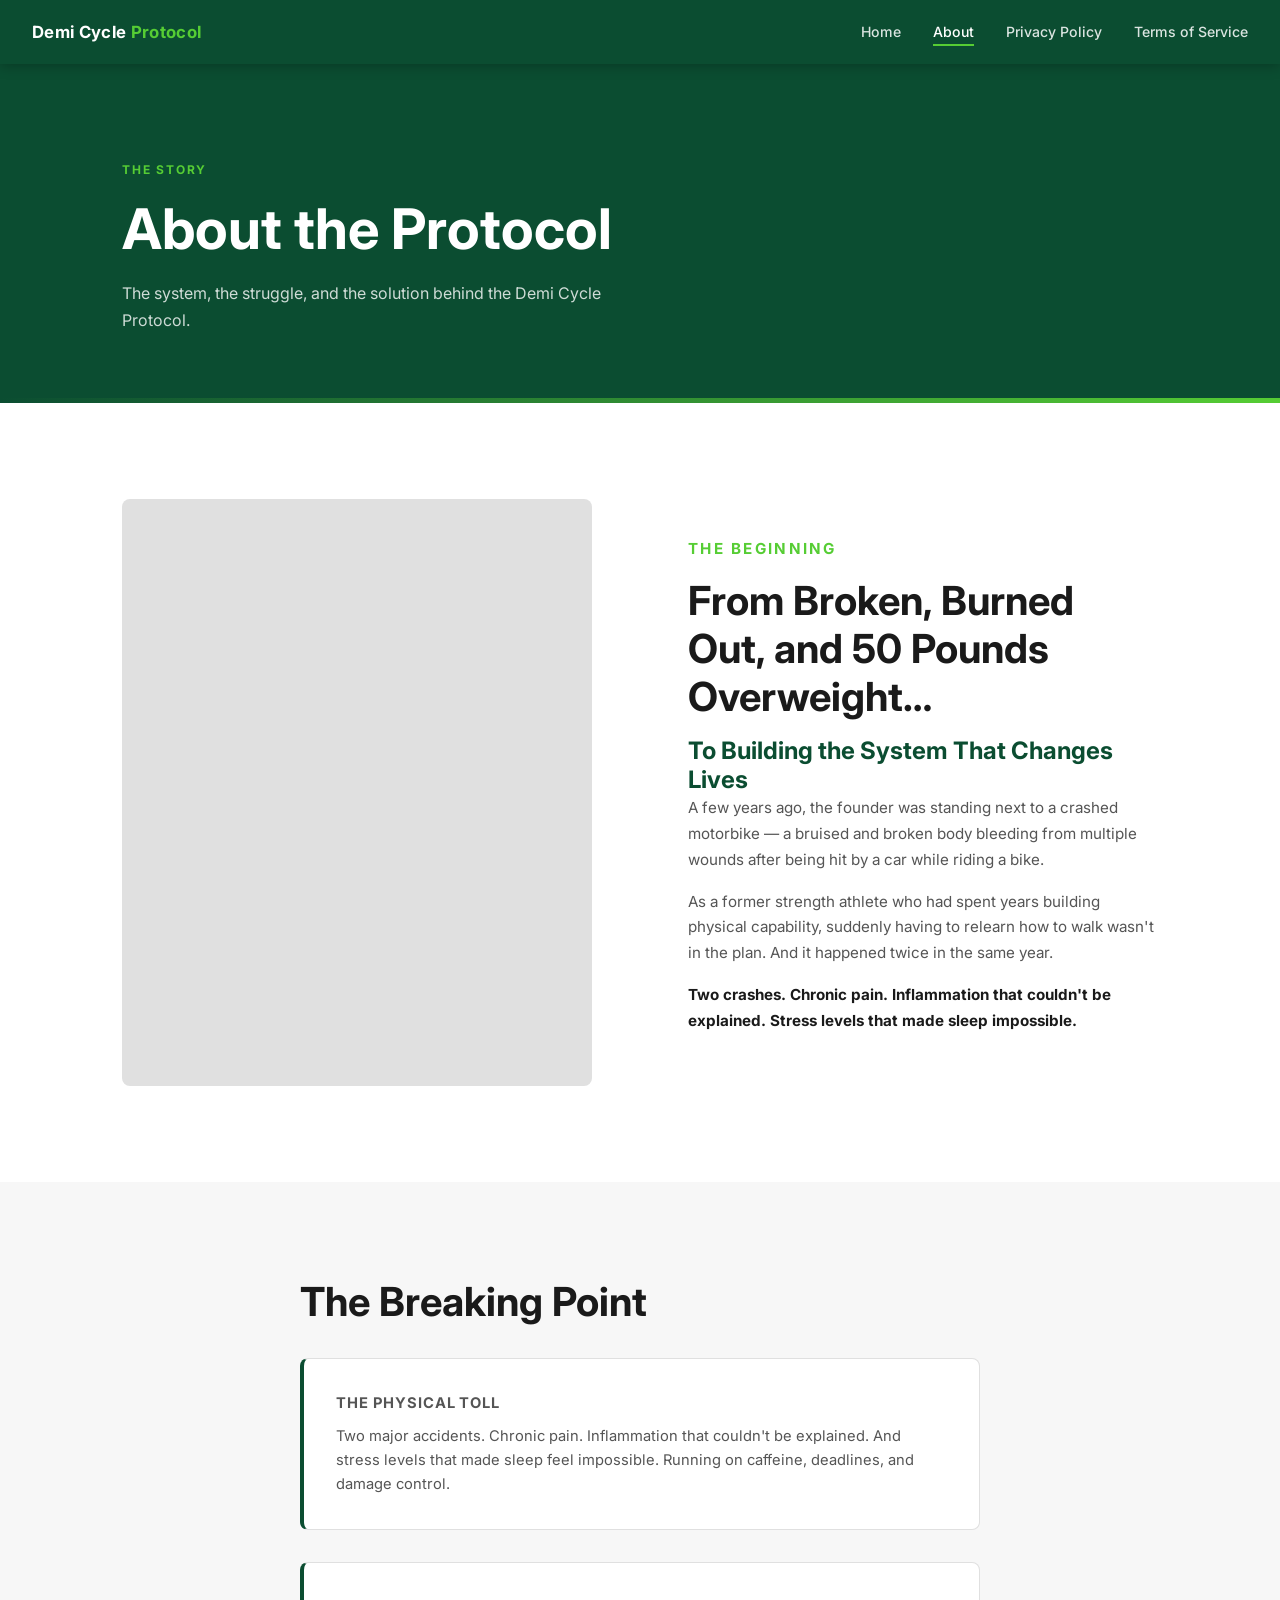
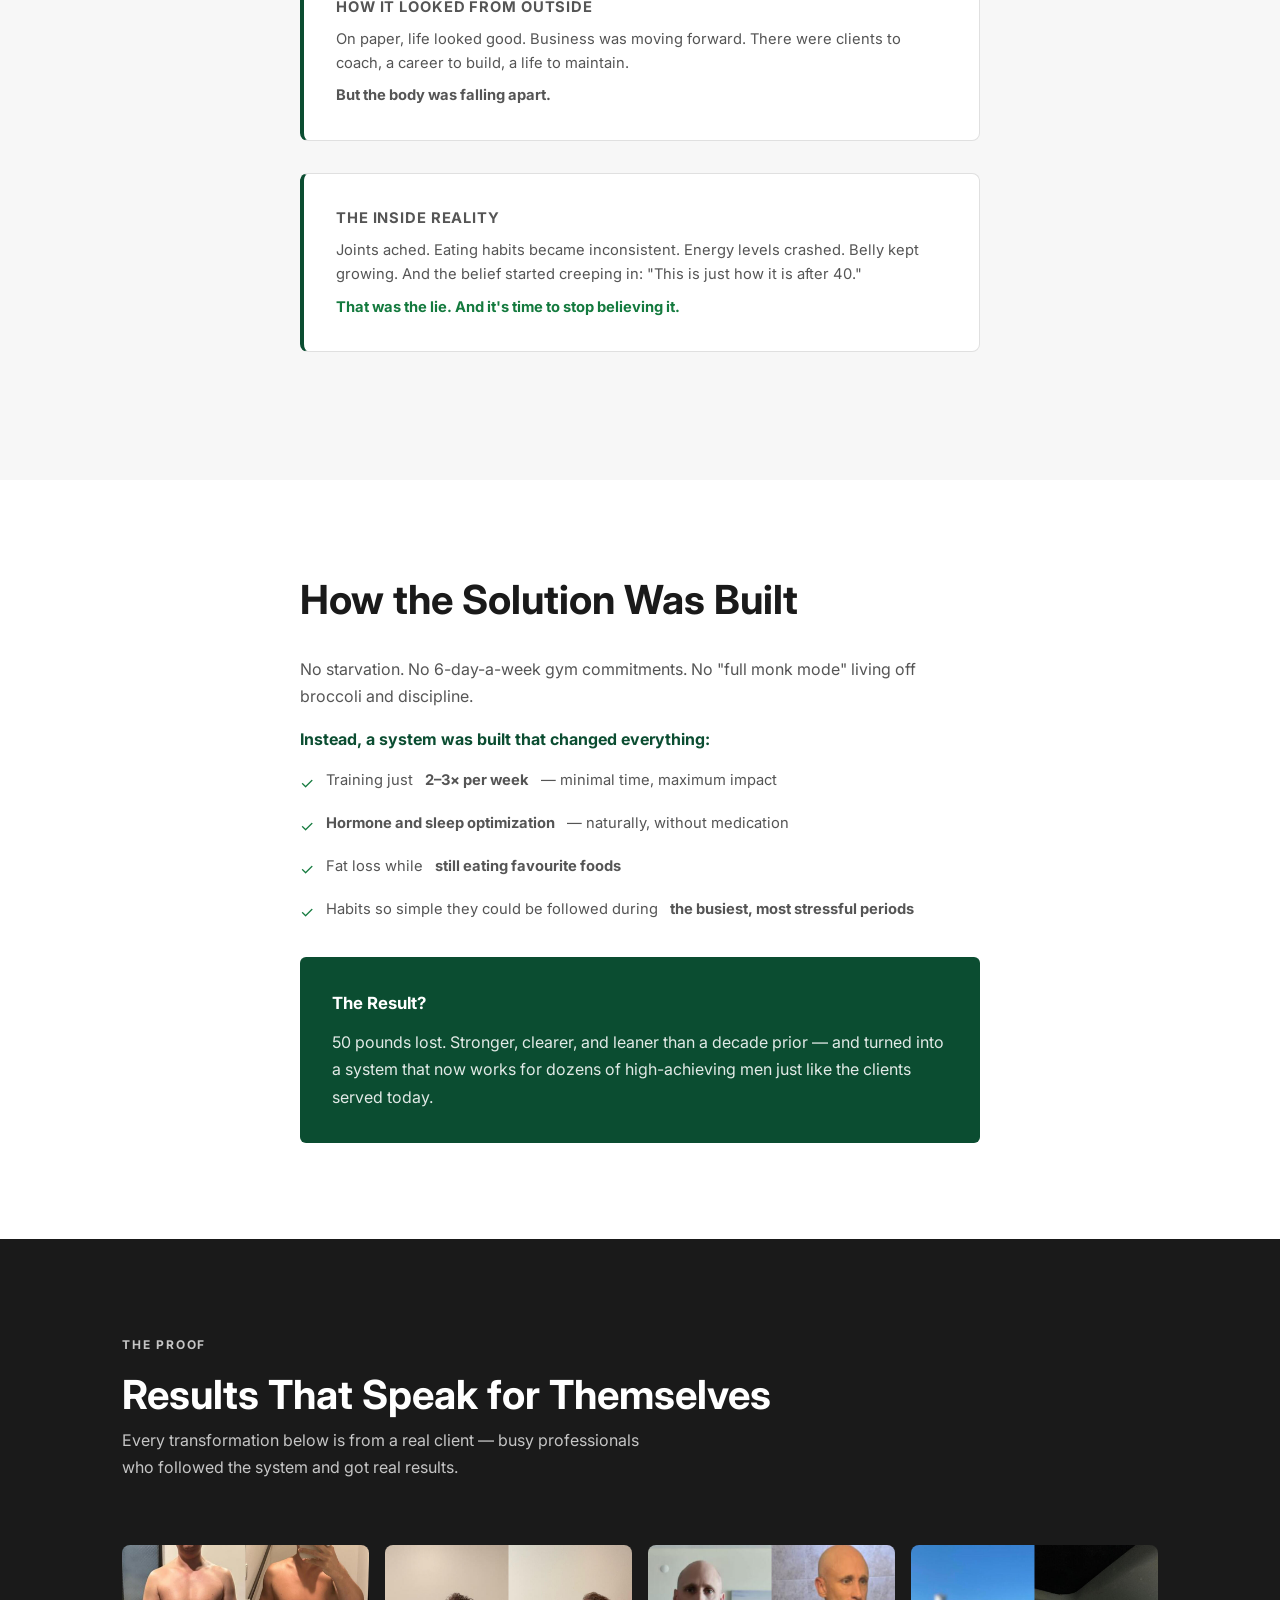
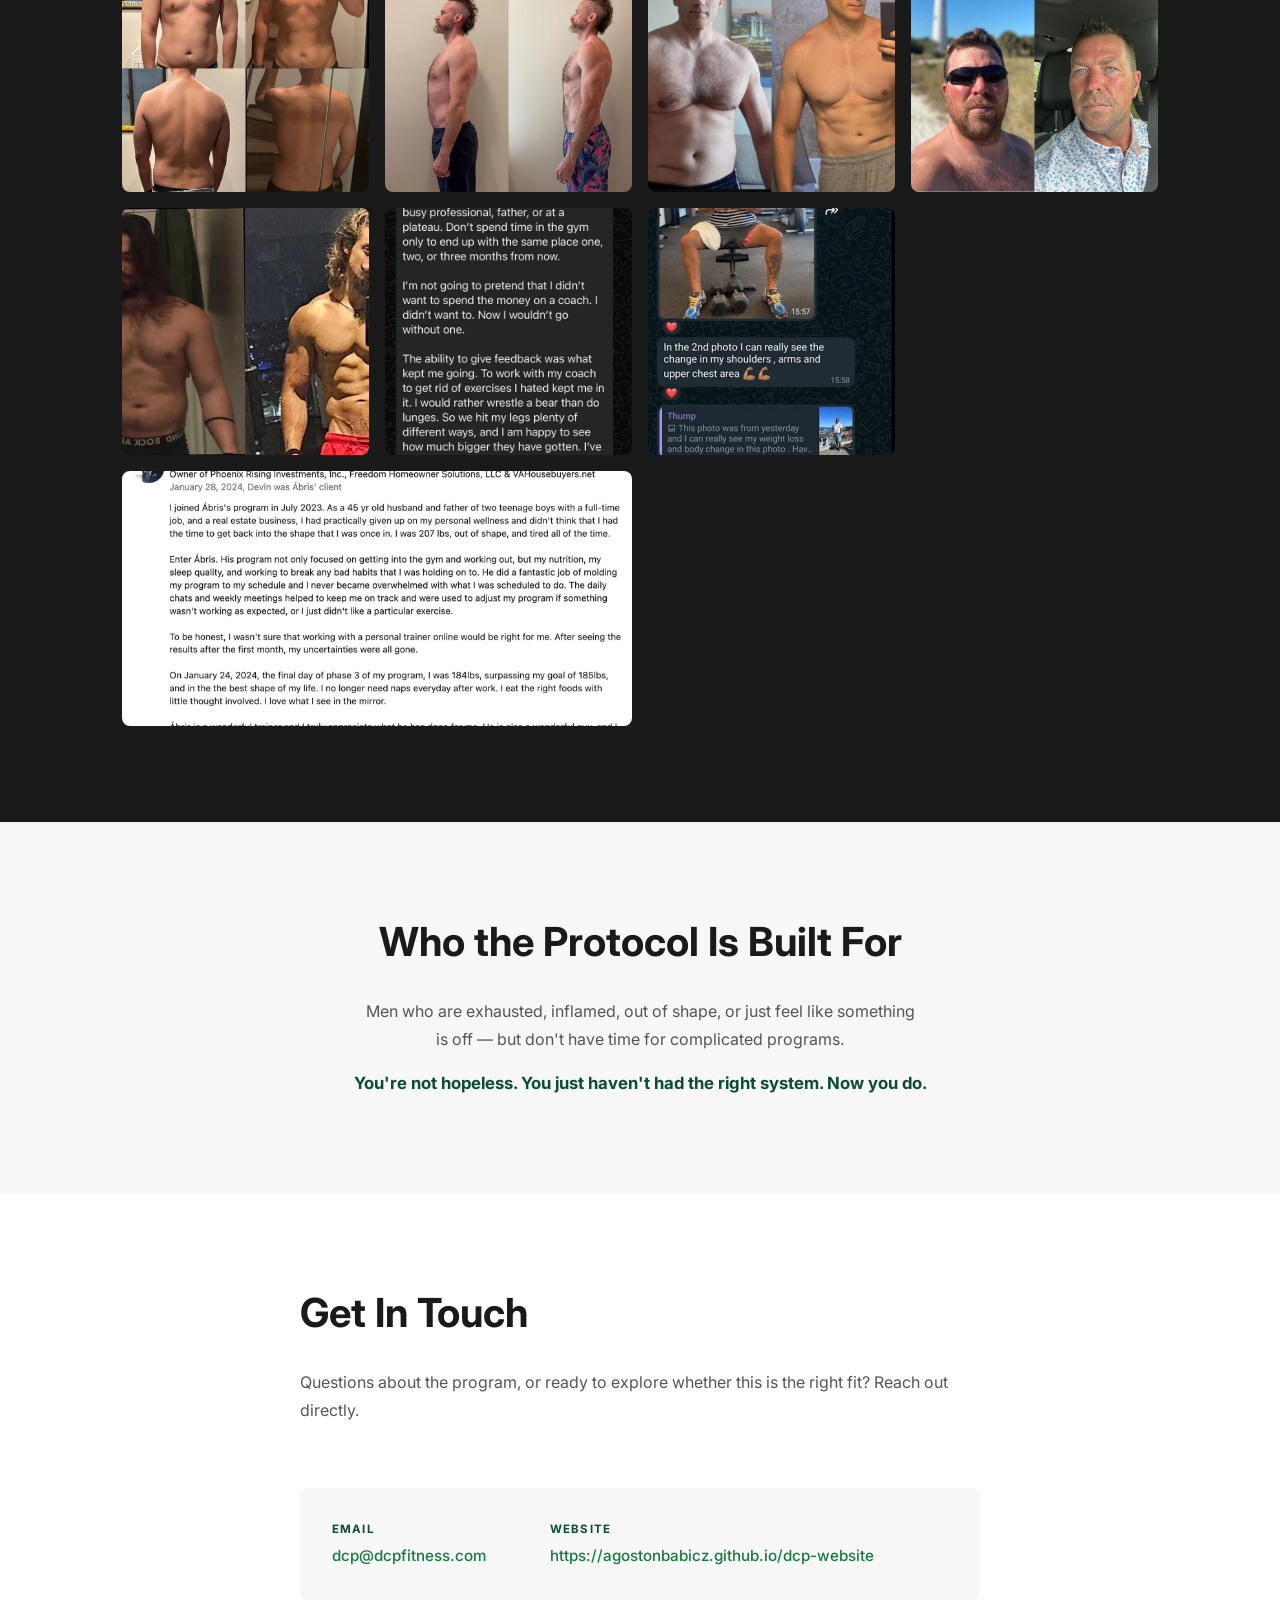
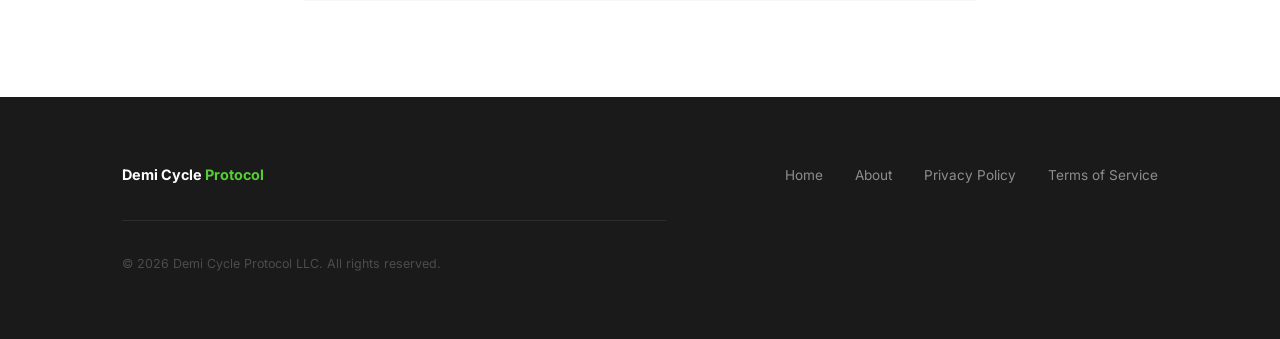
==== commit 457835cd: "Fix footer, remove Miami section, update links - Add Contact Us section to footer with company info " ====
--- a/docs/about.html
+++ b/docs/about.html
@@ -147,7 +147,7 @@
           </div>
           <div class="contact-strip__item">
             <p class="contact-strip__label">Website</p>
-            <p class="contact-strip__value"><a href="https://demi-cycle-protocol-2.carrd.co">demi-cycle-protocol-2.carrd.co</a></p>
+            <p class="contact-strip__value"><a href="https://agostonbabicz.github.io/dcp-website">https://agostonbabicz.github.io/dcp-website</a></p>
           </div>
         </div>
       </div>
--- a/docs/css/style.css
+++ b/docs/css/style.css
@@ -103,15 +103,42 @@
   display: flex; align-items: center;
   background: var(--green-deep); color: var(--white); overflow: hidden;
 }
-.hero__video-bg {
-  position: absolute; inset: 0; width: 100%; height: 100%;
-  object-fit: cover; opacity: 0.25; z-index: 0;
-}
-.hero__overlay {
+
+/* Subtle animated gradient mesh — no video */
+.hero::before {
+  content: '';
+  position: absolute; inset: -50%;
+  background:
+    radial-gradient(ellipse 80% 60% at 20% 30%, rgba(20,122,62,0.6) 0%, transparent 60%),
+    radial-gradient(ellipse 60% 80% at 80% 70%, rgba(86,205,52,0.08) 0%, transparent 55%),
+    radial-gradient(ellipse 100% 100% at 50% 50%, rgba(11,77,49,1) 40%, transparent 100%);
+  animation: heroBreath 12s ease-in-out infinite alternate;
+  z-index: 0;
+}
+
+/* Faint geometric grid */
+.hero::after {
+  content: '';
   position: absolute; inset: 0;
-  background: linear-gradient(135deg, rgba(11,77,49,0.92) 0%, rgba(15,15,15,0.7) 100%);
-  z-index: 1;
-}
+  background-image:
+    linear-gradient(rgba(255,255,255,0.025) 1px, transparent 1px),
+    linear-gradient(90deg, rgba(255,255,255,0.025) 1px, transparent 1px);
+  background-size: 60px 60px;
+  animation: heroGrid 30s linear infinite;
+  z-index: 0;
+}
+
+@keyframes heroBreath {
+  0%   { transform: scale(1) rotate(0deg); opacity: 1; }
+  50%  { transform: scale(1.08) rotate(1deg); opacity: 0.85; }
+  100% { transform: scale(1.04) rotate(-1deg); opacity: 1; }
+}
+
+@keyframes heroGrid {
+  0%   { background-position: 0 0; }
+  100% { background-position: 60px 60px; }
+}
+
 .hero__content { position: relative; z-index: 2; max-width: 720px; }
 .hero__label {
   font-size: 0.8rem; font-weight: 700; letter-spacing: 0.18em;
@@ -251,6 +278,21 @@
 }
 .detail-stat__num { font-size: 1.4rem; font-weight: 800; color: var(--green-bright); line-height: 1; }
 .detail-stat__label { font-size: 0.75rem; color: rgba(255,255,255,0.7); margin-top: 4px; }
+
+/* ── Video Showcase ── */
+.video-showcase {
+  position: relative; margin-top: var(--space-lg);
+  border-radius: var(--radius); overflow: hidden;
+  background: var(--black); box-shadow: 0 8px 40px rgba(0,0,0,0.25);
+  max-width: 900px; margin-left: auto; margin-right: auto;
+}
+.video-showcase video,
+.video-showcase iframe {
+  width: 100%; display: block; border: none;
+}
+.video-showcase--dark {
+  background: rgba(0,0,0,0.3); border: 1px solid rgba(255,255,255,0.1);
+}
 
 /* ── Gallery Section ── */
 .gallery-section { background: var(--dark); padding: var(--space-xl) 0; }
@@ -389,6 +431,70 @@
 .objection__q { font-size: 0.95rem; font-weight: 700; color: var(--white); margin-bottom: var(--space-xs); }
 .objection__a { font-size: 0.88rem; color: rgba(255,255,255,0.82); line-height: 1.65; max-width: none; }
 
+/* ── Location Section ── */
+.location-layout {
+  display: grid;
+  grid-template-columns: 1fr 1.4fr;
+  gap: var(--space-xl);
+  margin-top: var(--space-lg);
+  align-items: start;
+}
+.location-info {
+  display: flex;
+  flex-direction: column;
+  gap: var(--space-md);
+}
+.location-address {
+  display: flex;
+  align-items: flex-start;
+  gap: var(--space-md);
+}
+.location-address__icon {
+  width: 48px; height: 48px; flex-shrink: 0;
+  background: var(--green-light);
+  border-radius: var(--radius);
+  display: flex; align-items: center; justify-content: center;
+  color: var(--green-deep);
+}
+.location-address__label {
+  font-size: 0.72rem;
+  font-weight: 700;
+  letter-spacing: 0.1em;
+  text-transform: uppercase;
+  color: var(--green-deep);
+  margin-bottom: 0.2rem;
+}
+.location-address__street {
+  font-size: 0.95rem;
+  font-weight: 600;
+  color: var(--text);
+  max-width: none;
+  margin-bottom: 0.1rem;
+}
+.location-address__city,
+.location-address__country {
+  font-size: 0.88rem;
+  color: var(--text-muted);
+  max-width: none;
+}
+.location-address__street a {
+  color: var(--green-mid);
+  text-decoration: none;
+}
+.location-address__street a:hover { text-decoration: underline; }
+.location-map iframe {
+  display: block;
+  width: 100%;
+  border-radius: var(--radius);
+  box-shadow: 0 4px 20px rgba(0,0,0,0.1);
+}
+
+@media (max-width: 768px) {
+  .location-layout {
+    grid-template-columns: 1fr;
+  }
+}
+
 /* ── FAQ ── */
 .faq-list { display: flex; flex-direction: column; gap: 0; margin-top: var(--space-lg); }
 .faq-item { border-bottom: 1px solid var(--gray-200); padding: var(--space-md) 0; }
@@ -451,6 +557,34 @@
 .footer__links { display: flex; gap: var(--space-md); list-style: none; }
 .footer__links a { color: rgba(255,255,255,0.5); text-decoration: none; font-size: 0.85rem; transition: color 0.2s; }
 .footer__links a:hover { color: var(--white); }
+.footer__contact {
+  width: 100%;
+  margin-top: var(--space-md);
+  padding-top: var(--space-md);
+  padding-bottom: var(--space-md);
+  border-top: 1px solid rgba(255,255,255,0.08);
+  border-bottom: 1px solid rgba(255,255,255,0.08);
+  display: grid;
+  grid-template-columns: repeat(auto-fit, minmax(200px, 1fr));
+  gap: var(--space-md);
+}
+.footer__contact h3 {
+  font-size: 0.85rem;
+  font-weight: 700;
+  color: var(--green-bright);
+  text-transform: uppercase;
+  letter-spacing: 0.08em;
+  margin-bottom: var(--space-sm);
+}
+.footer__contact p {
+  font-size: 0.85rem;
+  color: rgba(255,255,255,0.65);
+  max-width: none;
+  line-height: 1.6;
+  margin-bottom: 0.3rem;
+}
+.footer__contact a { color: rgba(255,255,255,0.8); text-decoration: none; }
+.footer__contact a:hover { color: var(--green-bright); text-decoration: underline; }
 .footer__copy {
   width: 100%; font-size: 0.78rem; color: rgba(255,255,255,0.22);
   margin-top: var(--space-md); padding-top: var(--space-md);
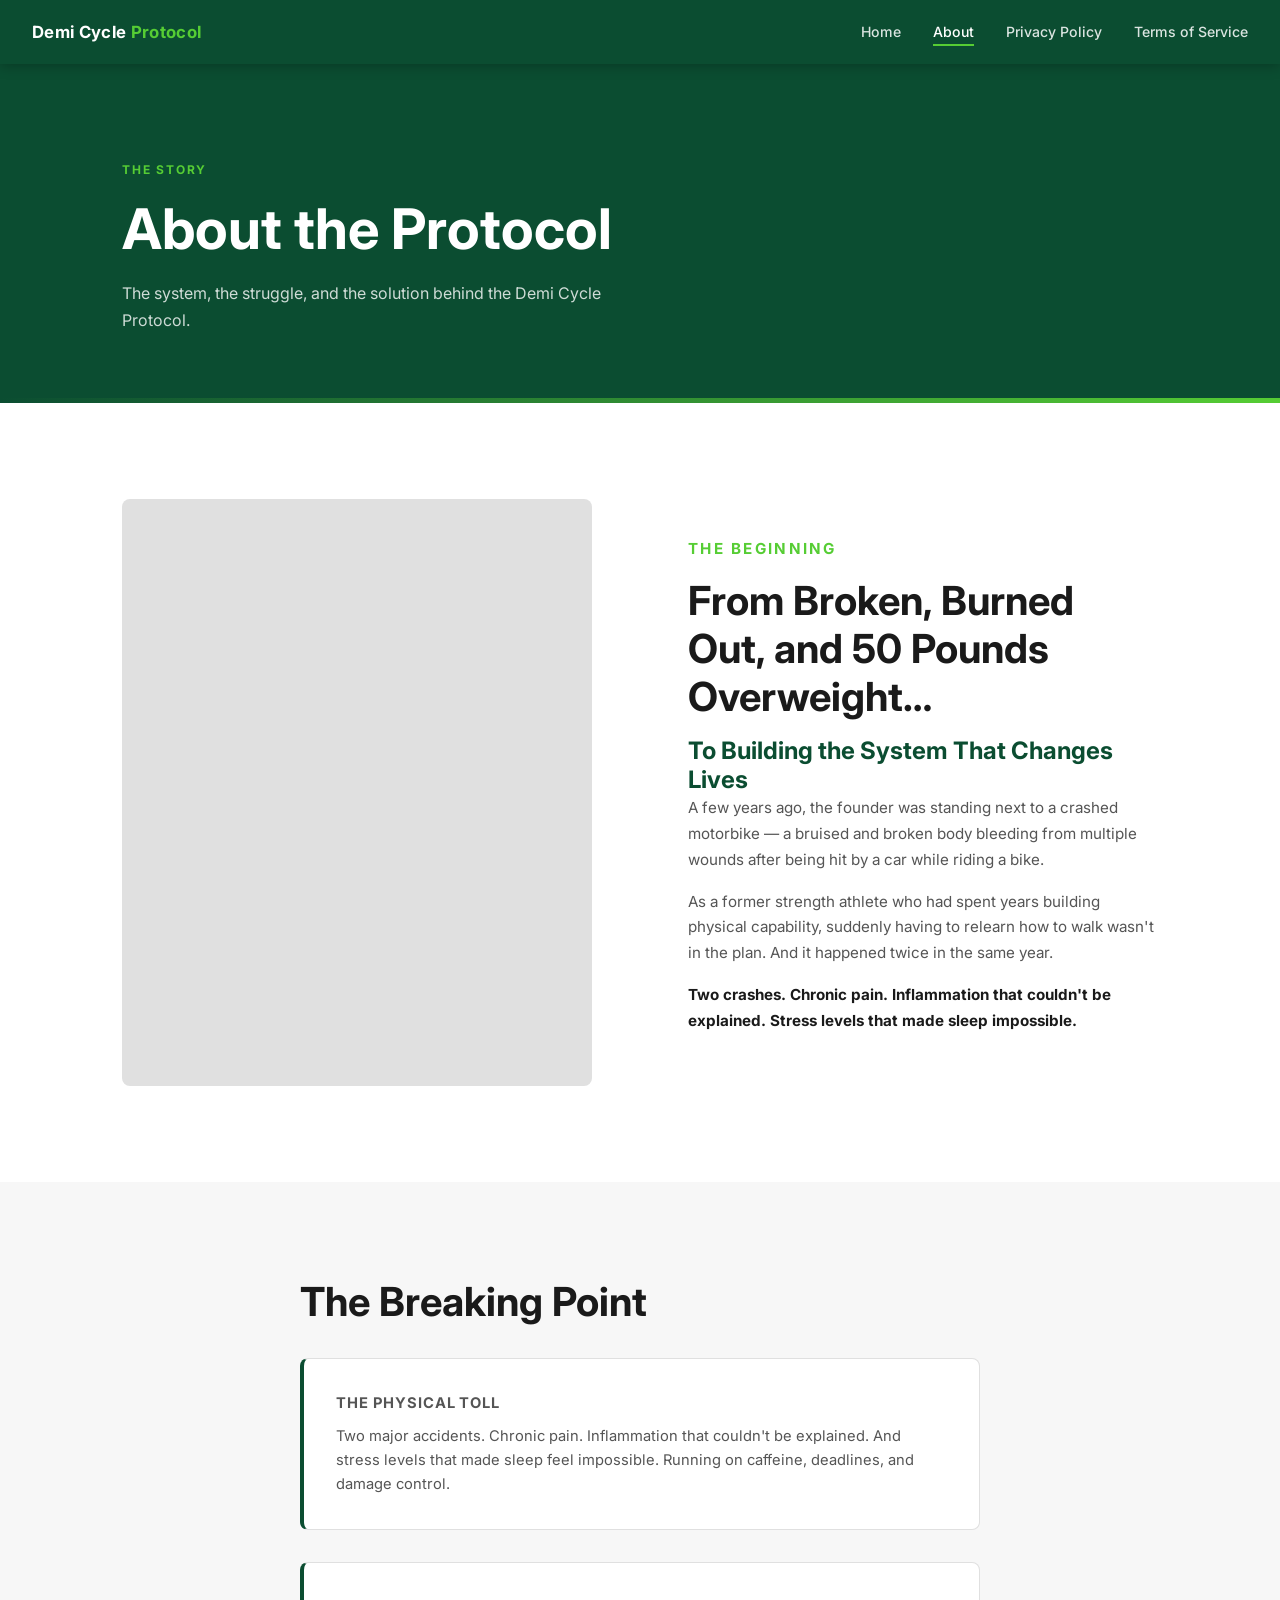
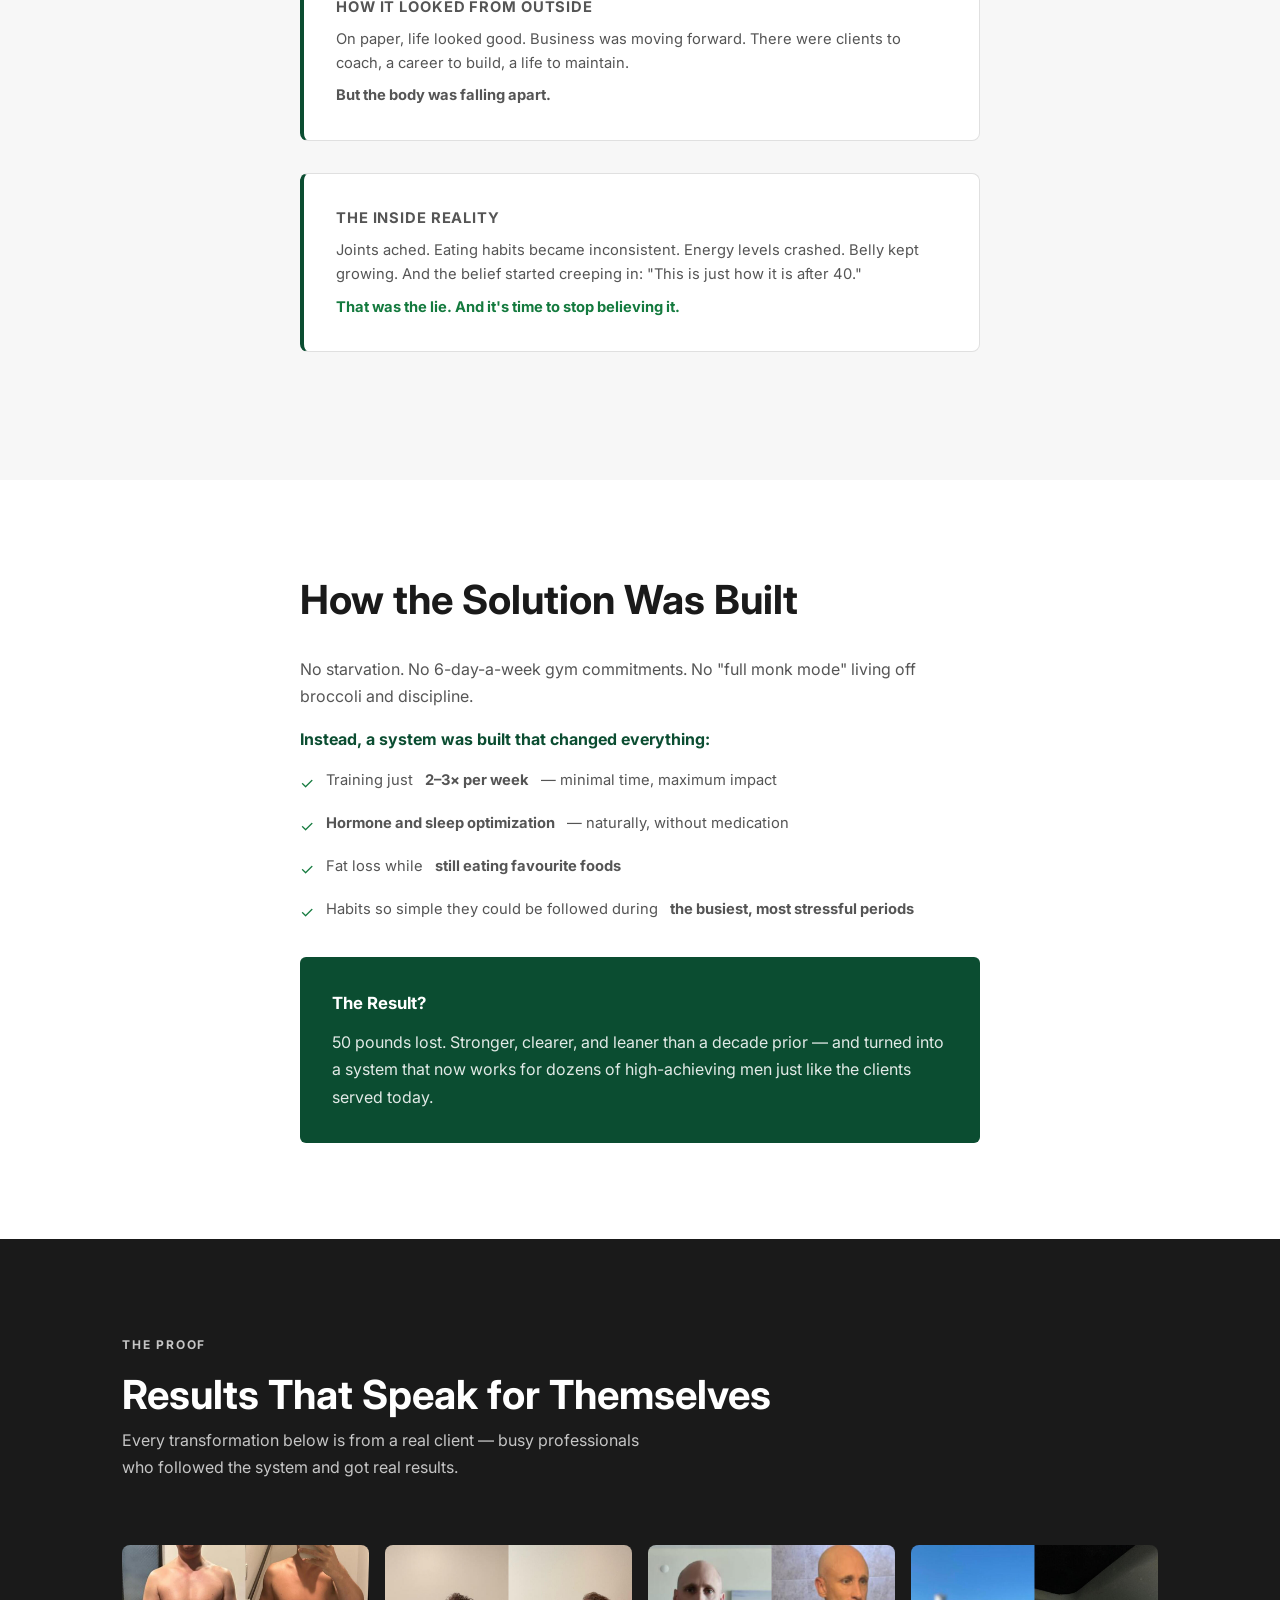
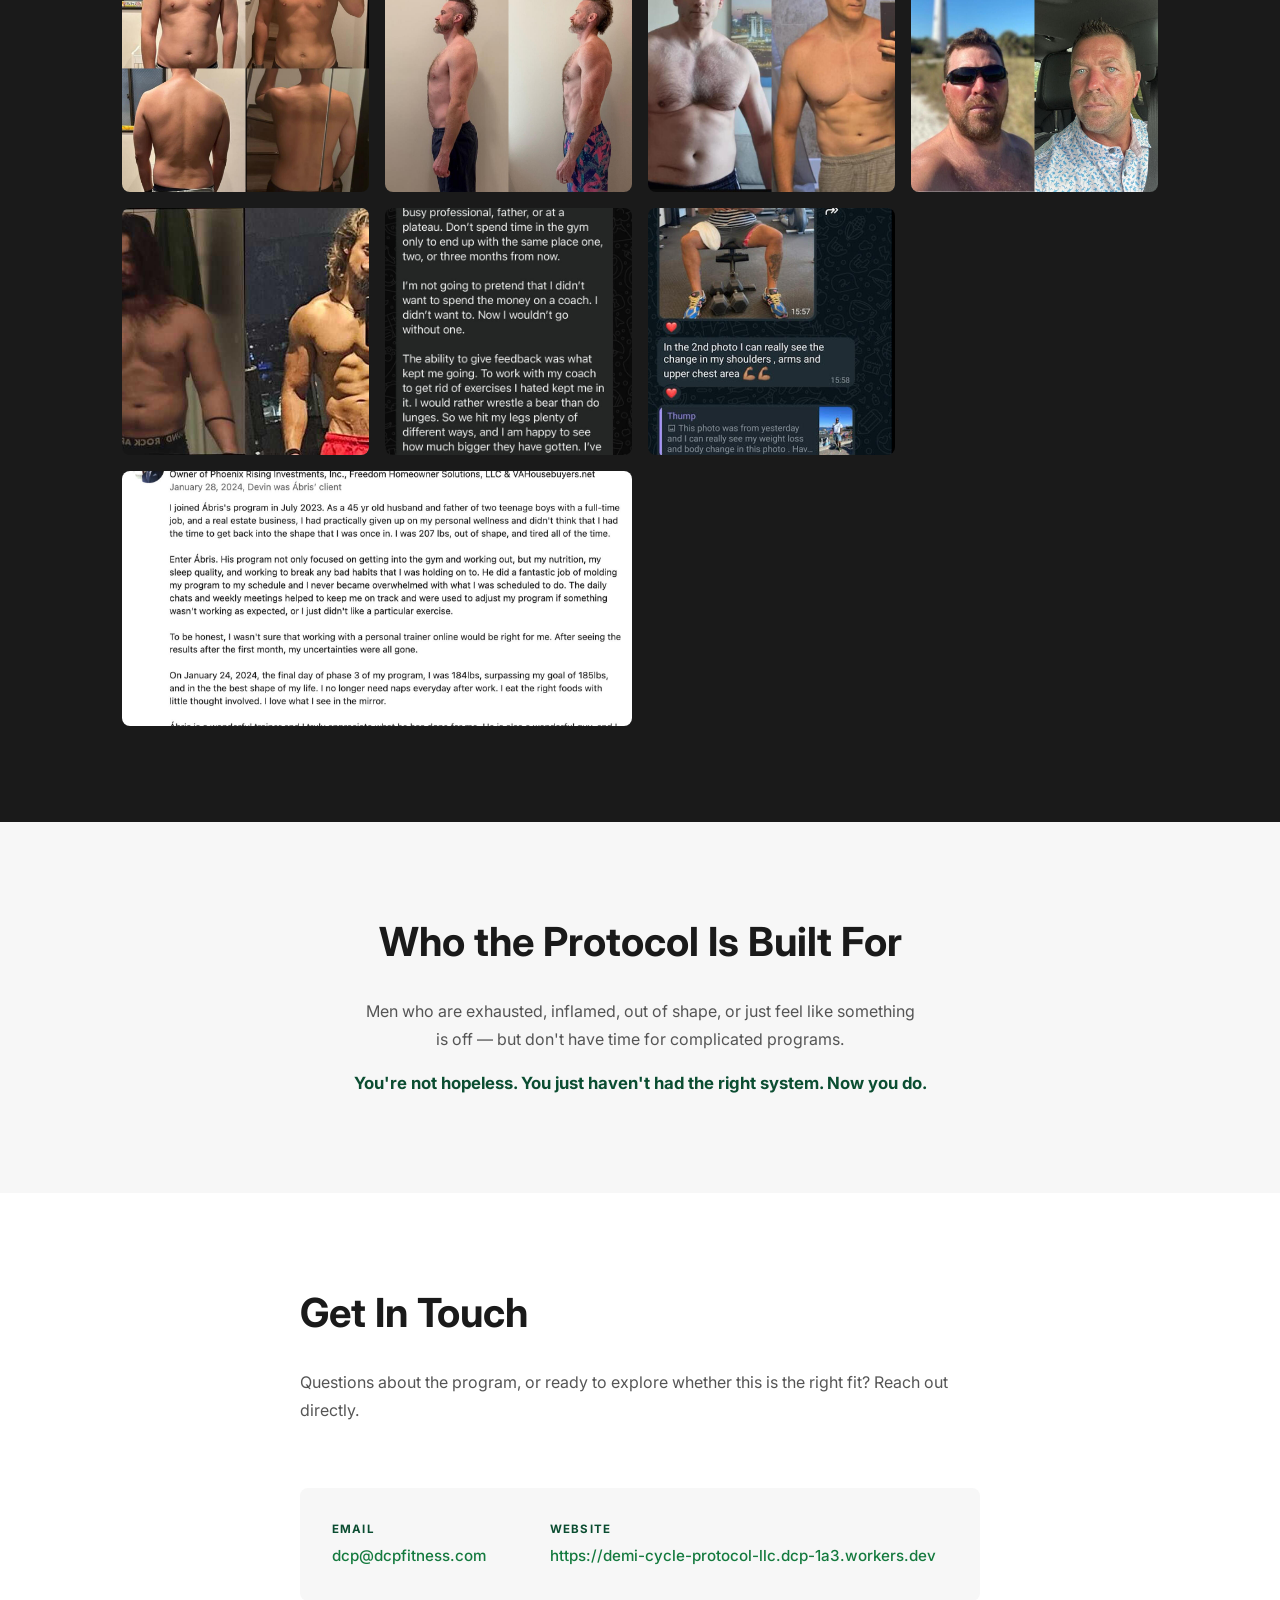
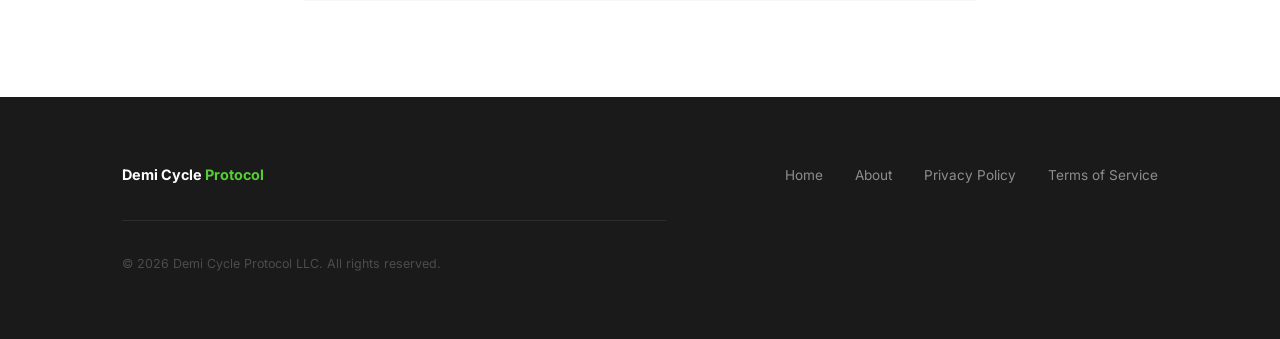
==== commit 99c034ed: "Update all website links to Cloudflare Workers URL" ====
--- a/docs/about.html
+++ b/docs/about.html
@@ -147,7 +147,7 @@
           </div>
           <div class="contact-strip__item">
             <p class="contact-strip__label">Website</p>
-            <p class="contact-strip__value"><a href="https://agostonbabicz.github.io/dcp-website">https://agostonbabicz.github.io/dcp-website</a></p>
+            <p class="contact-strip__value"><a href="https://demi-cycle-protocol-llc.dcp-1a3.workers.dev">https://demi-cycle-protocol-llc.dcp-1a3.workers.dev</a></p>
           </div>
         </div>
       </div>
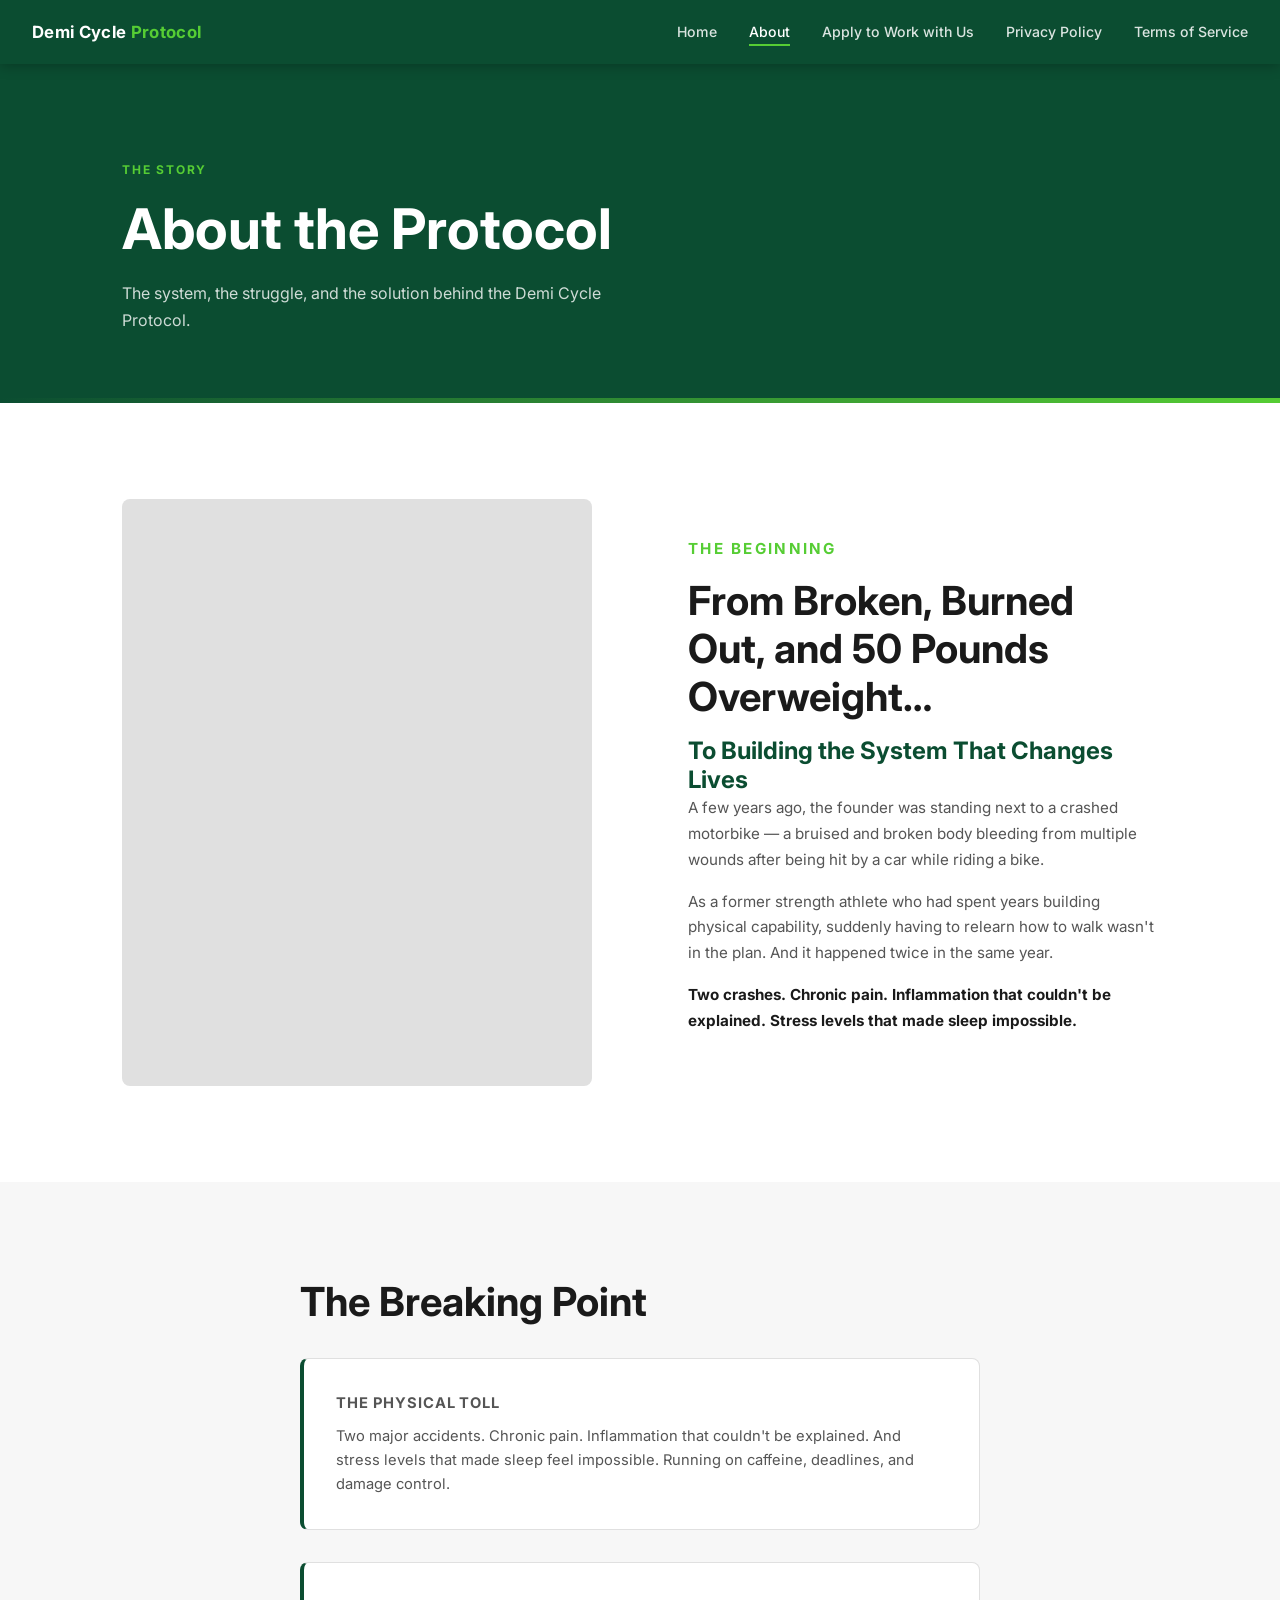
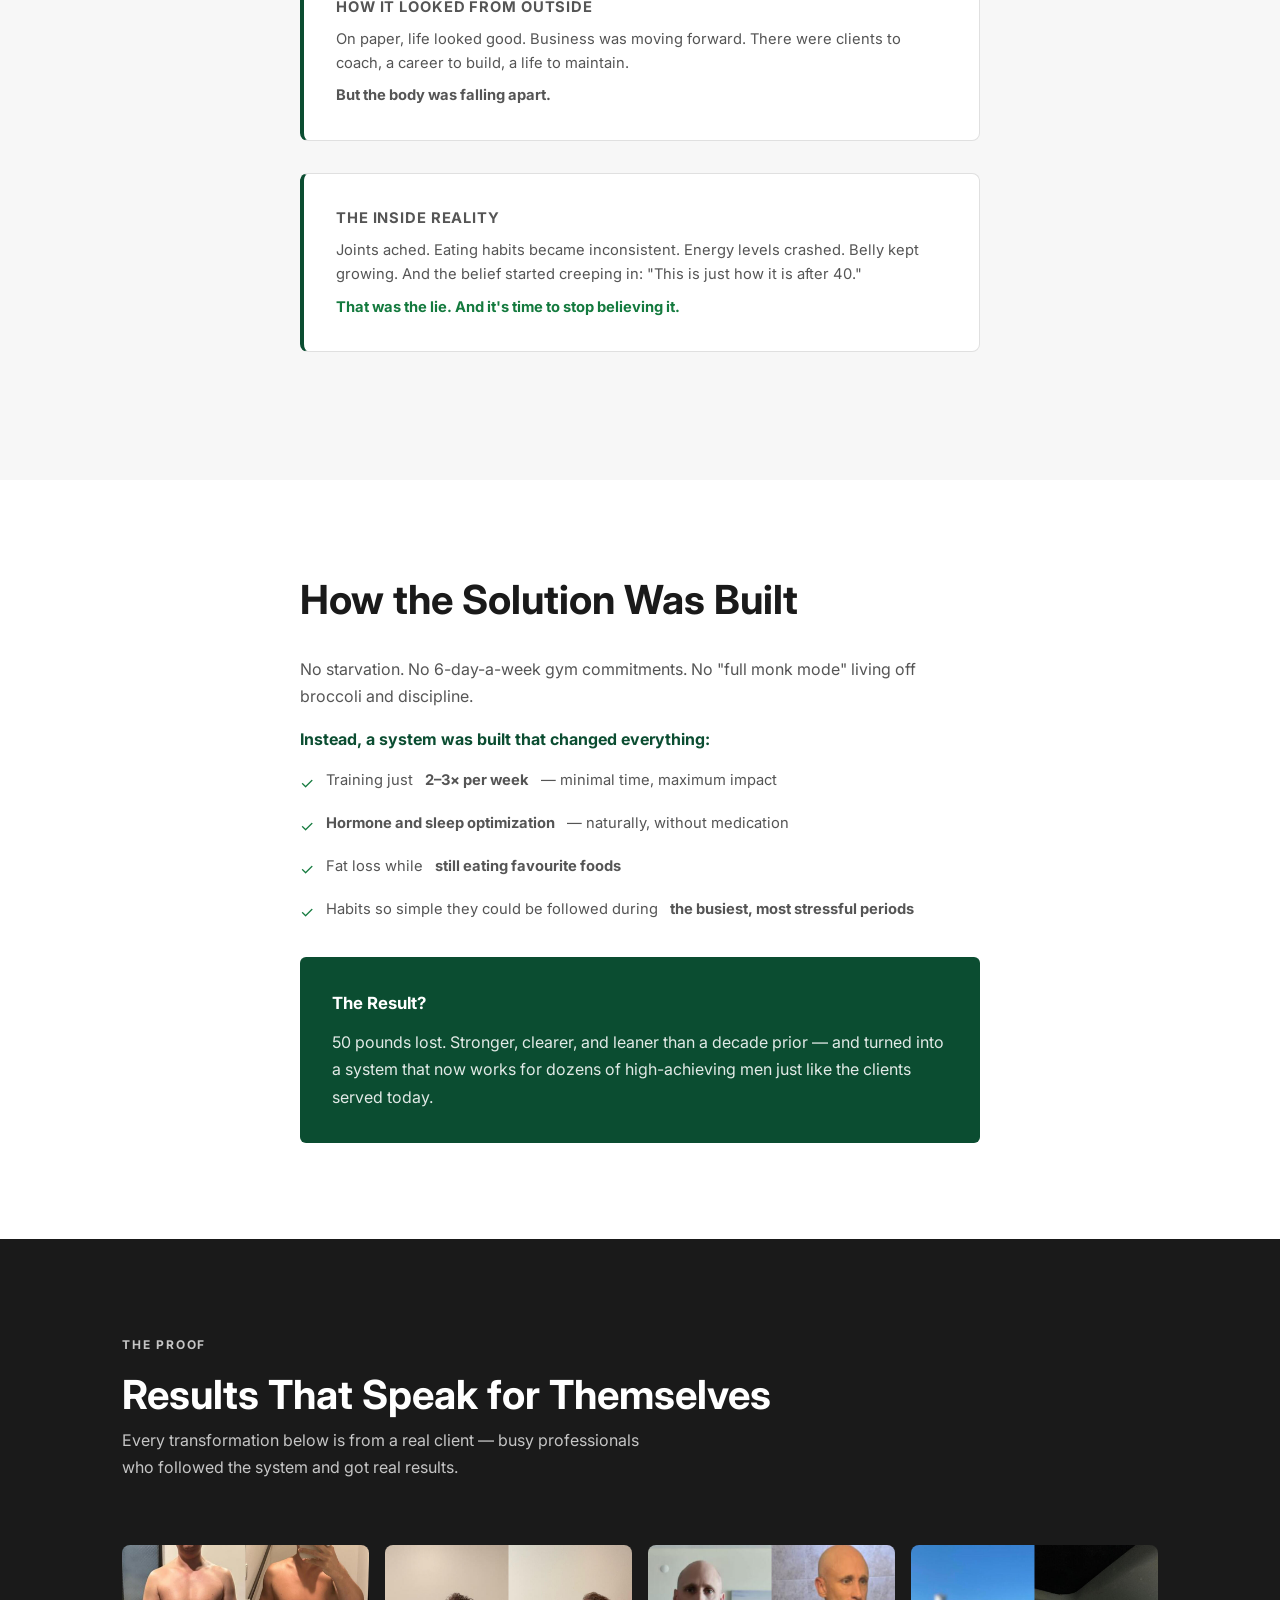
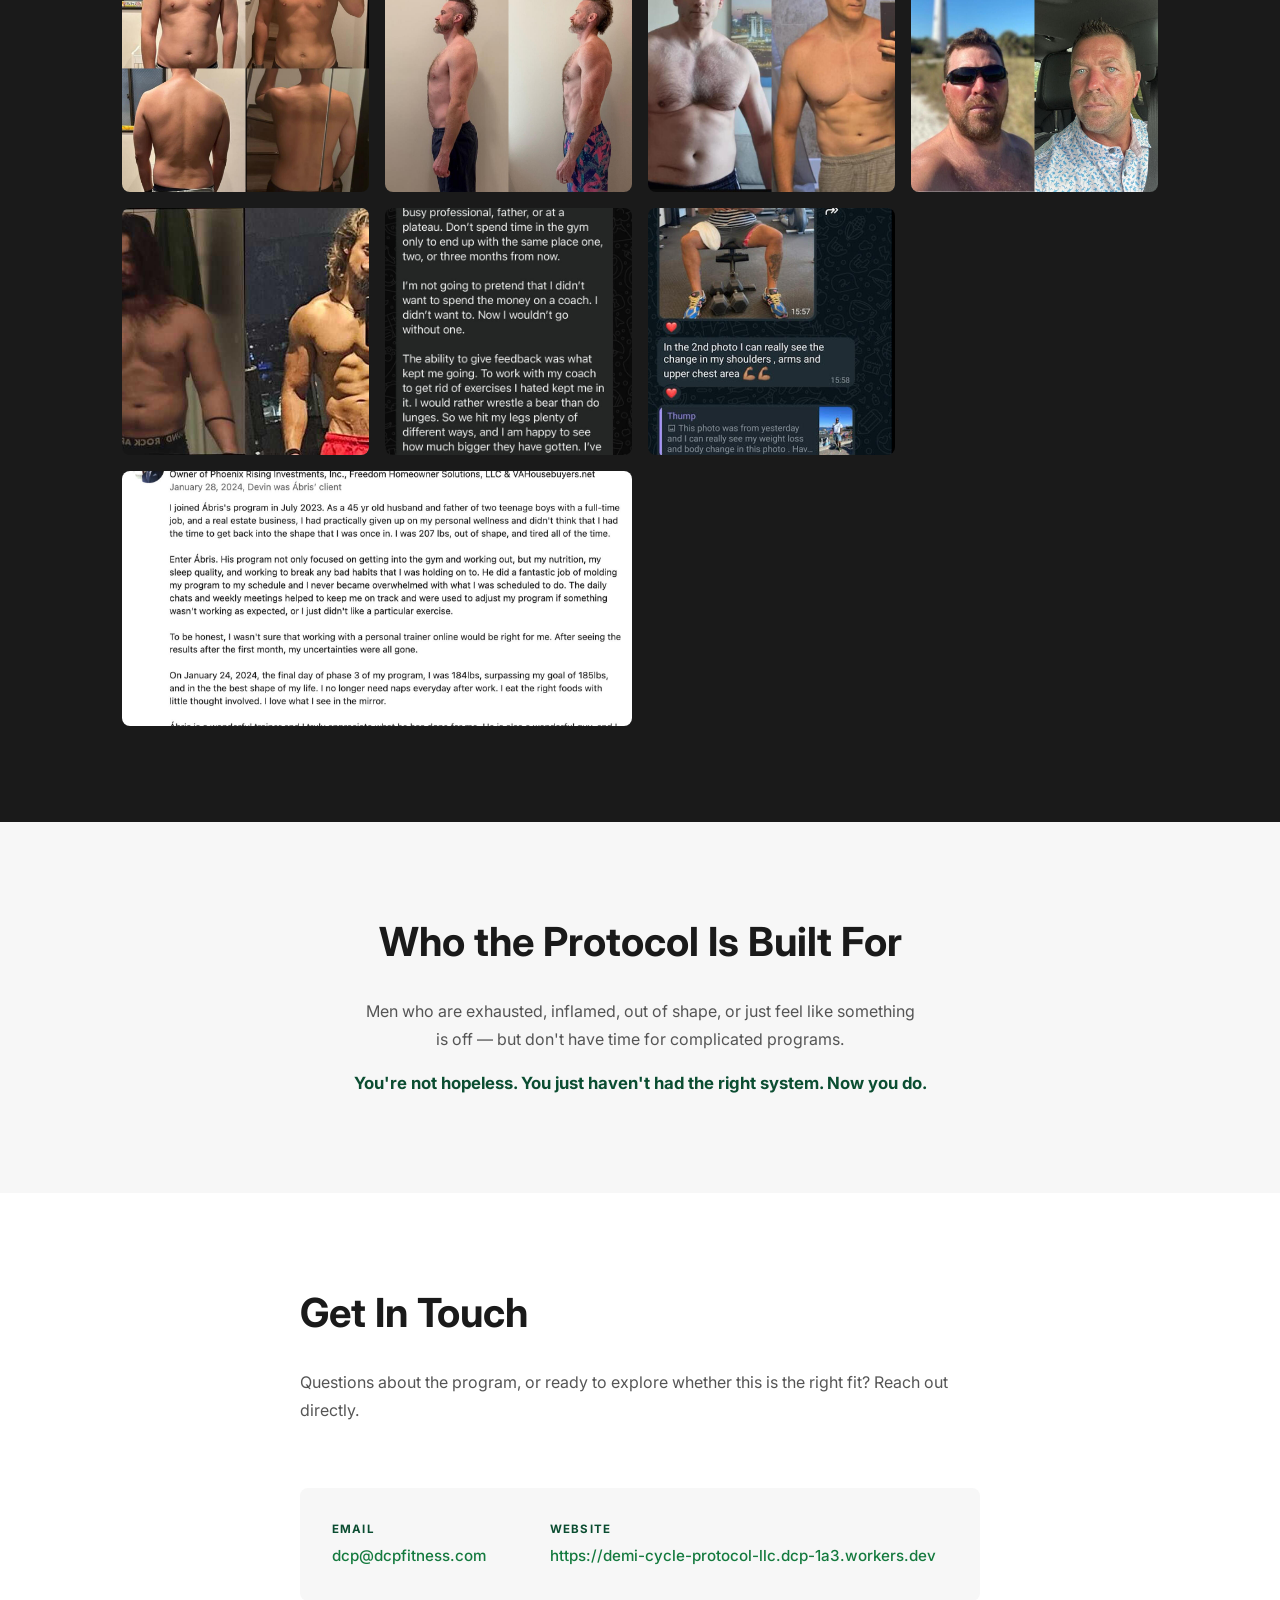
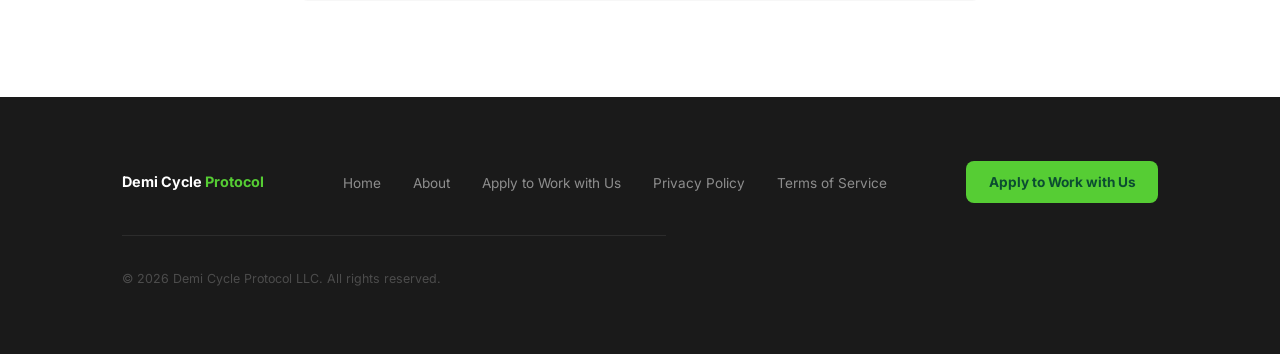
==== commit 00d17fad: "Add contact page with lead form and footer CTA button" ====
--- a/docs/about.html
+++ b/docs/about.html
@@ -17,6 +17,7 @@
     <ul class="nav__links">
       <li><a href="index.html">Home</a></li>
       <li><a href="about.html" class="active">About</a></li>
+      <li><a href="contact.html">Apply to Work with Us</a></li>
       <li><a href="privacy.html">Privacy Policy</a></li>
       <li><a href="terms.html">Terms of Service</a></li>
     </ul>
@@ -199,9 +200,11 @@
         <ul class="footer__links">
           <li><a href="index.html">Home</a></li>
           <li><a href="about.html">About</a></li>
+          <li><a href="contact.html">Apply to Work with Us</a></li>
           <li><a href="privacy.html">Privacy Policy</a></li>
           <li><a href="terms.html">Terms of Service</a></li>
         </ul>
+        <a href="contact.html" class="footer__cta">Apply to Work with Us</a>
       </div>
       <p class="footer__copy">&copy; 2026 Demi Cycle Protocol LLC. All rights reserved.</p>
     </div>
--- a/docs/css/style.css
+++ b/docs/css/style.css
@@ -591,6 +591,32 @@
   border-top: 1px solid rgba(255,255,255,0.08);
 }
 
+/* ── Lead Form ── */
+.lead-form-wrapper {
+  max-width: 700px;
+  margin: 0 auto;
+  min-height: 600px;
+}
+
+/* ── Footer CTA ── */
+.footer__cta {
+  display: inline-block;
+  padding: 0.6rem 1.4rem;
+  background: var(--green-bright);
+  color: var(--green-deep);
+  font-size: 0.85rem;
+  font-weight: 700;
+  text-decoration: none;
+  border-radius: var(--radius);
+  transition: background 0.2s, transform 0.2s;
+  white-space: nowrap;
+}
+.footer__cta:hover {
+  background: var(--green-light);
+  transform: translateY(-1px);
+  text-decoration: none;
+}
+
 /* ── Utilities ── */
 .text-center { text-align: center; }
 .text-white  { color: var(--white) !important; }
